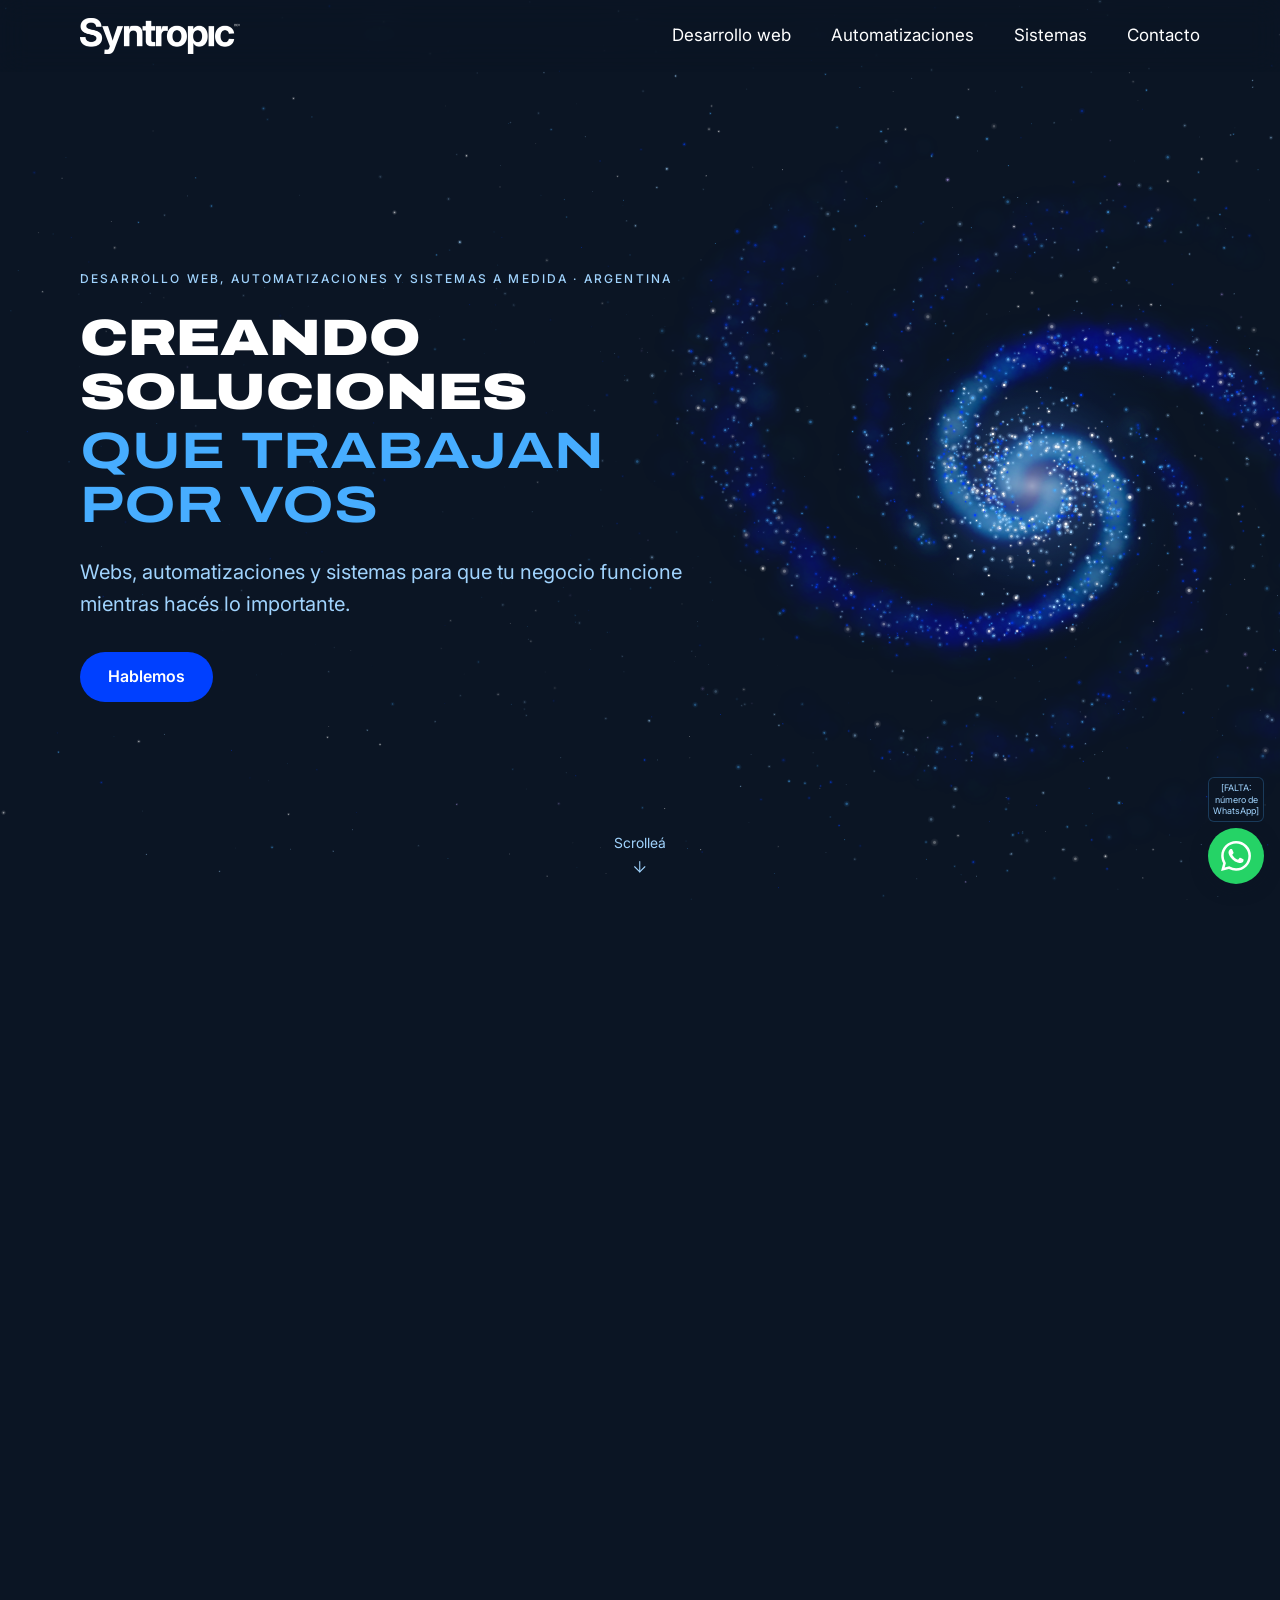
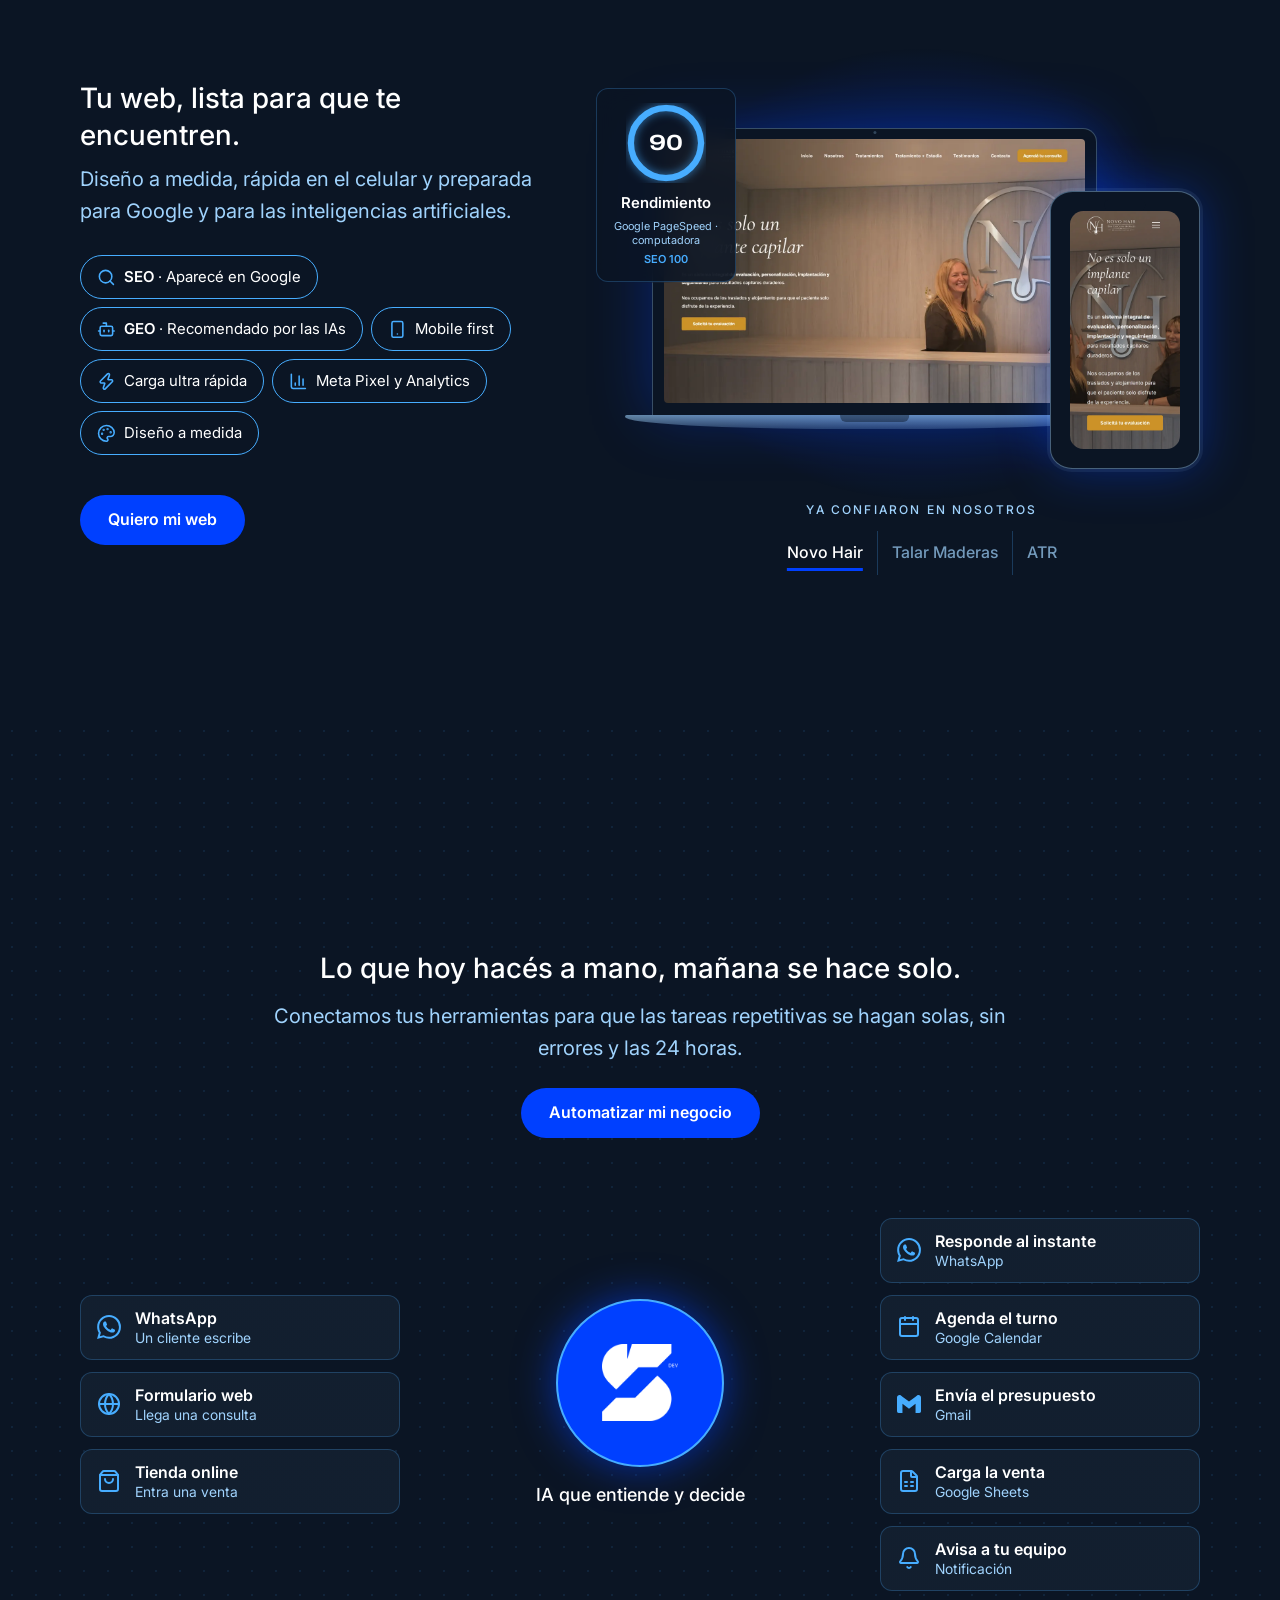
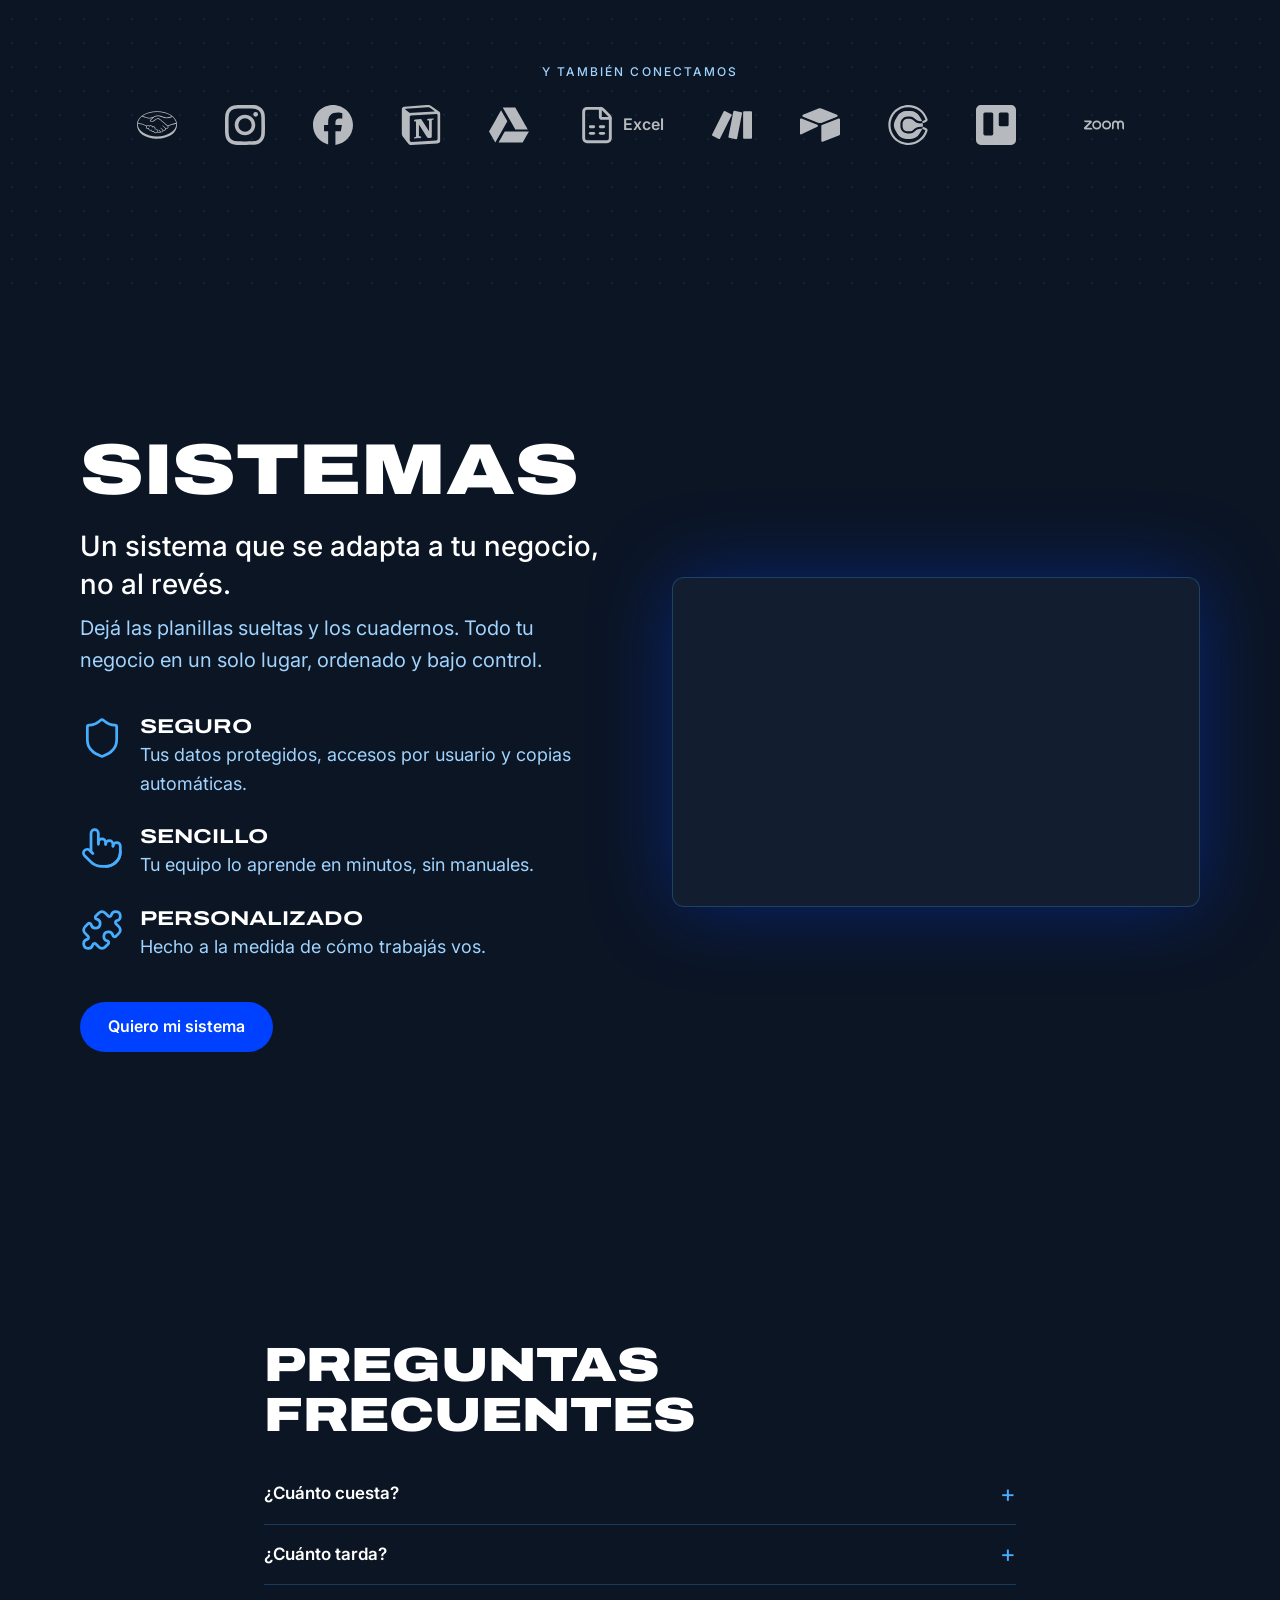
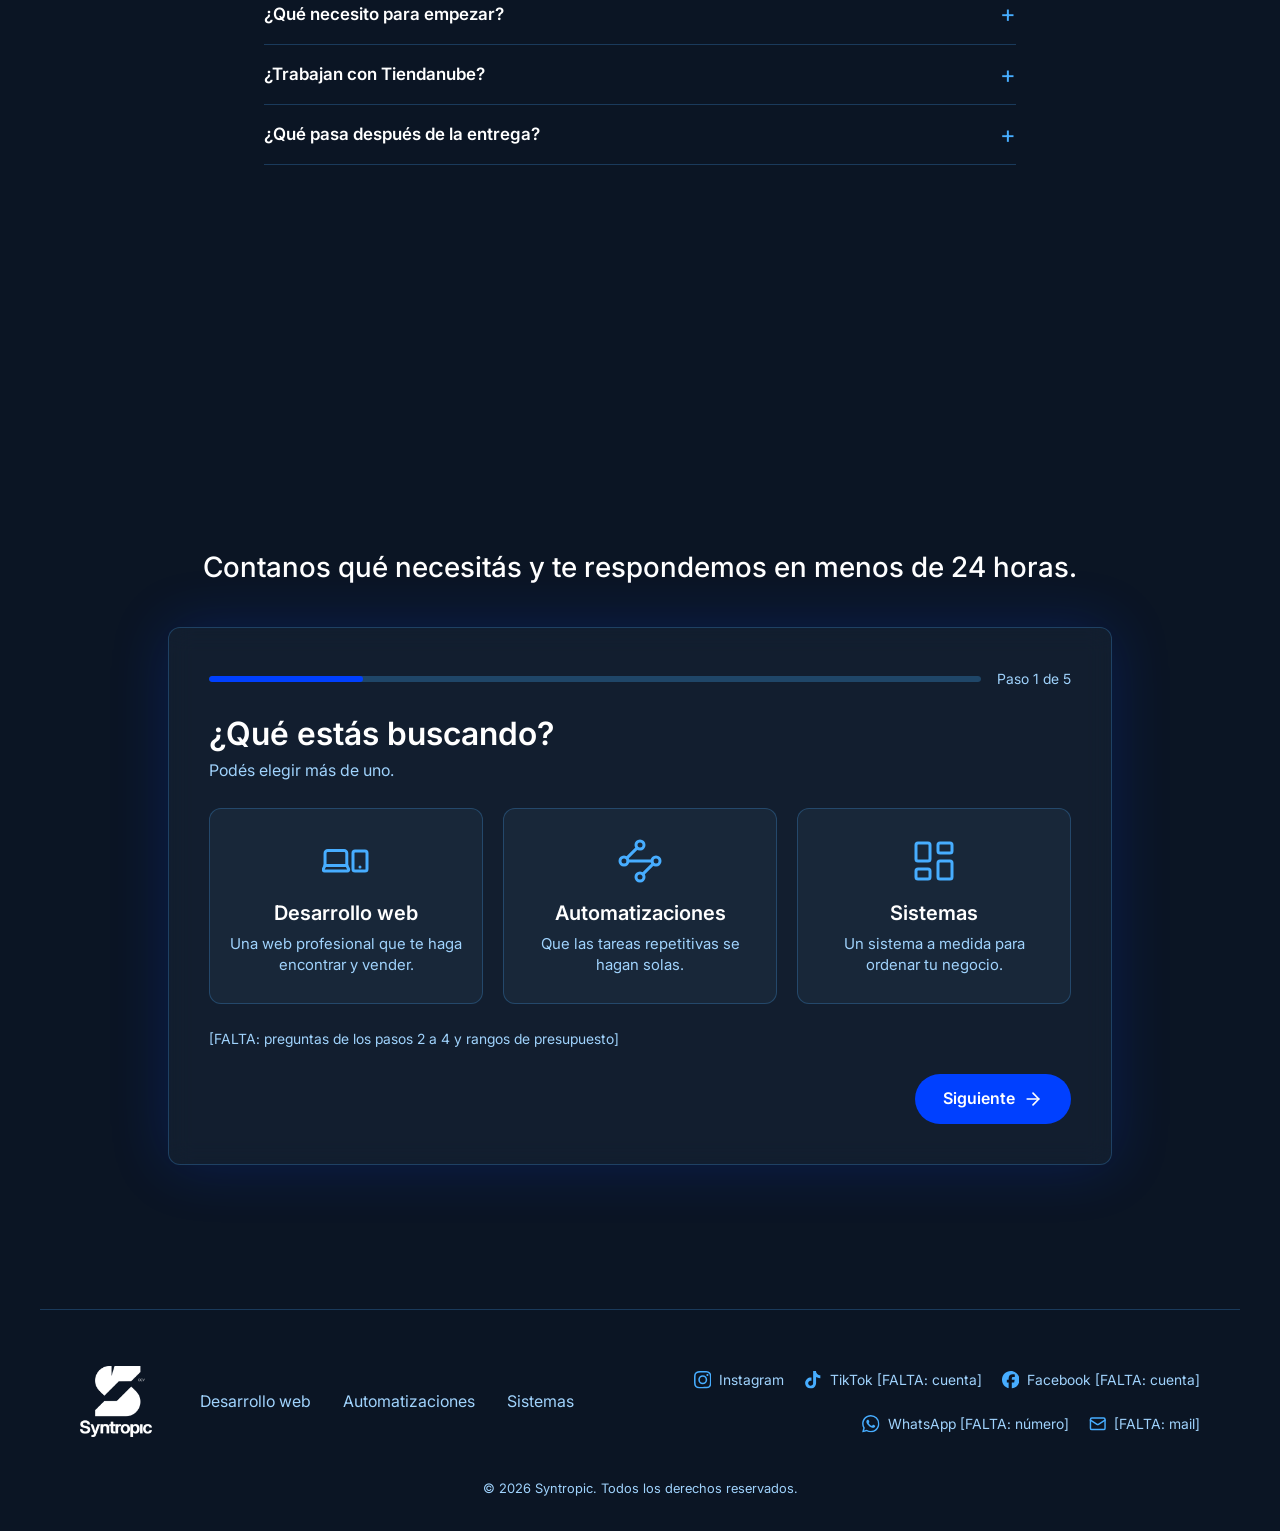
==== sitio/index.html @ 72979fce "Desarrollo web: título a todo el ancho desde 1280 px y capturas mobile más grandes Co-Authored-By: C" ====
<!doctype html>
<html lang="es-AR">
<head>
  <meta charset="utf-8">
  <meta name="viewport" content="width=device-width, initial-scale=1">
  <title>Syntropic</title>
  <link rel="preload" href="assets/fonts/archivo-expanded-black.woff2" as="font" type="font/woff2" crossorigin>
  <link rel="preload" href="assets/fonts/inter-regular.woff2" as="font" type="font/woff2" crossorigin>
  <link rel="stylesheet" href="assets/css/base.css">
  <link rel="stylesheet" href="assets/css/componentes.css">
  <link rel="stylesheet" href="assets/css/secciones.css">
  <!-- Marca que hay JavaScript: sin JS, el menú mobile queda siempre visible -->
  <script>document.documentElement.classList.add('js');</script>
</head>
<body>

  <!-- ===================== Menú ===================== -->
  <header class="menu">
    <div class="menu-contenedor contenedor">
      <a class="menu-logo" href="#inicio">
        <img src="assets/img/logo-tipo-blanco.webp" alt="Syntropic" width="640" height="143">
      </a>

      <button class="menu-hamburguesa" type="button" aria-expanded="false" aria-controls="menu-principal" aria-label="Abrir menú">
        <span class="menu-hamburguesa-linea"></span>
        <span class="menu-hamburguesa-linea"></span>
        <span class="menu-hamburguesa-linea"></span>
      </button>

      <nav id="menu-principal" class="menu-nav" aria-label="Principal">
        <ul class="menu-lista">
          <li><a href="#desarrollo-web">Desarrollo web</a></li>
          <li><a href="#automatizaciones">Automatizaciones</a></li>
          <li><a href="#sistemas">Sistemas</a></li>
          <li><a href="#contacto">Contacto</a></li>
        </ul>
      </nav>
    </div>
  </header>

  <main>

    <!-- ===================== Hero ===================== -->
    <section id="inicio" class="hero">
      <div class="hero-contenedor contenedor">
        <!-- Lugar de la galaxia: se dibuja en el canvas en la Fase 2 -->
        <div class="hero-visual" aria-hidden="true"></div>

        <div class="hero-texto">
          <p class="etiqueta">Desarrollo web, automatizaciones y sistemas a medida · Argentina</p>
          <h1>Creando soluciones <span class="titulo-linea-2">que trabajan por vos</span></h1>
          <p class="bajada">Webs, automatizaciones y sistemas para que tu negocio funcione mientras hacés lo importante.</p>
          <a class="boton boton-seccion" href="#contacto">Hablemos</a>
        </div>
      </div>

      <a class="hero-scroll" href="#desarrollo-web">
        Scrolleá
        <svg class="icono" aria-hidden="true"><use href="assets/img/iconos.svg#i-arrow-down"></use></svg>
      </a>
    </section>

    <!-- ===================== Desarrollo web ===================== -->
    <section id="desarrollo-web" class="seccion dw" aria-labelledby="titulo-desarrollo-web">
      <div class="dw-contenedor contenedor">
        <div class="dw-texto">
          <h2 id="titulo-desarrollo-web">Desarrollo web</h2>
          <p class="frase">Tu web, lista para que te encuentren.</p>
          <p class="bajada">Diseño a medida, rápida en el celular y preparada para Google y para las inteligencias artificiales.</p>

          <ul class="pildoras">
            <li class="pildora"><svg class="icono" aria-hidden="true"><use href="assets/img/iconos.svg#i-search"></use></svg><span><strong>SEO</strong> · Aparecé en Google</span></li>
            <li class="pildora"><svg class="icono" aria-hidden="true"><use href="assets/img/iconos.svg#i-bot"></use></svg><span><strong>GEO</strong> · Recomendado por las IAs</span></li>
            <li class="pildora"><svg class="icono" aria-hidden="true"><use href="assets/img/iconos.svg#i-smartphone"></use></svg><span>Mobile first</span></li>
            <li class="pildora"><svg class="icono" aria-hidden="true"><use href="assets/img/iconos.svg#i-zap"></use></svg><span>Carga ultra rápida</span></li>
            <li class="pildora"><svg class="icono" aria-hidden="true"><use href="assets/img/iconos.svg#i-chart-column"></use></svg><span>Meta Pixel y Analytics</span></li>
            <li class="pildora"><svg class="icono" aria-hidden="true"><use href="assets/img/iconos.svg#i-palette"></use></svg><span>Diseño a medida</span></li>
          </ul>
        </div>

        <div class="dw-visual">
          <div class="dw-pantallas">
            <!-- Notebook (desde tablet) y celular con la web del cliente elegido.
                 Solo la captura del cliente activo se carga al principio; las otras
                 tienen data-src y se cargan cuando la página queda libre (secciones.js).
                 La notebook es decorativa (repite lo del celular): aria-hidden. -->
            <div class="notebook" aria-hidden="true">
              <div class="notebook-tapa">
                <div class="pantalla">
                  <img class="pantalla-captura activa" data-cliente="novo-hair" src="assets/img/clientes/novo-hair-desktop.webp" alt="" width="1280" height="800" loading="lazy" decoding="async">
                  <img class="pantalla-captura" data-cliente="talar-maderas" data-src="assets/img/clientes/talar-maderas-desktop.webp" alt="" width="1280" height="800" loading="lazy" decoding="async">
                  <img class="pantalla-captura" data-cliente="atr" data-src="assets/img/clientes/atr-desktop.webp" alt="" width="1280" height="800" loading="lazy" decoding="async">
                </div>
              </div>
              <div class="notebook-base"></div>
            </div>

            <div class="celular">
              <div class="pantalla">
                <img class="pantalla-captura activa" data-cliente="novo-hair" src="assets/img/clientes/novo-hair-mobile.webp" alt="Web de Novo Hair en el celular" width="640" height="1384" loading="lazy" decoding="async">
                <img class="pantalla-captura" data-cliente="talar-maderas" data-src="assets/img/clientes/talar-maderas-mobile.webp" alt="Web de Talar Maderas en el celular" width="640" height="1384" loading="lazy" decoding="async" aria-hidden="true">
                <img class="pantalla-captura" data-cliente="atr" data-src="assets/img/clientes/atr-mobile.webp" alt="Web de ATR en el celular" width="640" height="1384" loading="lazy" decoding="async" aria-hidden="true">
              </div>
            </div>

            <!-- PageSpeed (computadora) del cliente que se está viendo. Los puntajes
                 van en data-rendimiento y data-seo de cada botón de cliente; acá
                 queda escrito el del primero (se ve igual sin JavaScript). -->
            <div class="dw-puntaje tarjeta-vidrio">
              <div class="dw-puntaje-circulo">
                <svg class="indicador" viewBox="0 0 64 64" aria-hidden="true" style="--puntaje: 100">
                  <circle class="indicador-fondo" cx="32" cy="32" r="28"></circle>
                  <circle class="indicador-arco" cx="32" cy="32" r="28" pathLength="100"></circle>
                </svg>
                <p class="dw-puntaje-numero">100</p>
              </div>
              <p class="dw-puntaje-titulo">Rendimiento</p>
              <p class="dw-puntaje-fuente">Google PageSpeed · computadora</p>
              <p class="dw-puntaje-seo">SEO <span class="dw-puntaje-seo-numero">100</span></p>
            </div>
          </div>

          <div class="clientes">
            <p class="etiqueta">Ya confiaron en nosotros</p>
            <ul class="clientes-lista">
              <!-- Puntajes reales medidos por Mauro (nov 2026). Talar Maderas sin SEO hasta que esté en su dominio real. -->
              <li><button class="cliente" type="button" data-cliente="novo-hair" data-rendimiento="100" data-seo="100" aria-pressed="true">Novo Hair</button></li>
              <li><button class="cliente" type="button" data-cliente="talar-maderas" data-rendimiento="99" data-seo="" aria-pressed="false">Talar Maderas</button></li>
              <li><button class="cliente" type="button" data-cliente="atr" data-rendimiento="100" data-seo="100" aria-pressed="false">ATR</button></li>
            </ul>
          </div>
        </div>

        <a class="boton boton-seccion dw-boton" href="#contacto" data-servicio="web">Quiero mi web</a>
      </div>
    </section>

    <!-- ===================== Automatizaciones ===================== -->
    <section id="automatizaciones" class="seccion auto" aria-labelledby="titulo-automatizaciones">
      <div class="contenedor">
        <div class="auto-texto">
          <h2 id="titulo-automatizaciones">Automatizaciones</h2>
          <p class="frase">Lo que hoy hacés a mano, mañana se hace solo.</p>
          <p class="bajada">Conectamos tus herramientas para que las tareas repetitivas se hagan solas, sin errores y las 24 horas.</p>
          <a class="boton boton-seccion" href="#contacto" data-servicio="automatizaciones">Automatizar mi negocio</a>
        </div>

        <!-- Lienzo de nodos. Cables y luces: Fase 3 -->
        <div class="lienzo">
          <ul class="nodos nodos-disparadores" aria-label="Lo que pasa en el negocio">
            <li class="nodo">
              <svg class="icono" aria-hidden="true"><use href="assets/img/iconos.svg#i-whatsapp"></use></svg>
              <span class="nodo-texto"><strong>WhatsApp</strong> <span>Un cliente escribe</span></span>
            </li>
            <li class="nodo">
              <svg class="icono" aria-hidden="true"><use href="assets/img/iconos.svg#i-globe"></use></svg>
              <span class="nodo-texto"><strong>Formulario web</strong> <span>Llega una consulta</span></span>
            </li>
            <li class="nodo">
              <svg class="icono" aria-hidden="true"><use href="assets/img/iconos.svg#i-shopping-bag"></use></svg>
              <span class="nodo-texto"><strong>Tienda online</strong> <span>Entra una venta</span></span>
            </li>
          </ul>

          <div class="nodo-central">
            <div class="nodo-central-circulo">
              <img src="assets/img/isologo-blanco.webp" alt="Syntropic" width="800" height="815">
            </div>
            <p>IA que entiende y decide</p>
          </div>

          <ul class="nodos nodos-acciones" aria-label="Lo que se hace solo">
            <li class="nodo">
              <svg class="icono" aria-hidden="true"><use href="assets/img/iconos.svg#i-whatsapp"></use></svg>
              <span class="nodo-texto"><strong>Responde al instante</strong> <span>WhatsApp</span></span>
            </li>
            <li class="nodo">
              <svg class="icono" aria-hidden="true"><use href="assets/img/iconos.svg#i-calendar"></use></svg>
              <span class="nodo-texto"><strong>Agenda el turno</strong> <span>Google Calendar</span></span>
            </li>
            <li class="nodo">
              <svg class="icono" aria-hidden="true"><use href="assets/img/iconos.svg#i-gmail"></use></svg>
              <span class="nodo-texto"><strong>Envía el presupuesto</strong> <span>Gmail</span></span>
            </li>
            <li class="nodo">
              <svg class="icono" aria-hidden="true"><use href="assets/img/iconos.svg#i-file-spreadsheet"></use></svg>
              <span class="nodo-texto"><strong>Carga la venta</strong> <span>Google Sheets</span></span>
            </li>
            <li class="nodo">
              <svg class="icono" aria-hidden="true"><use href="assets/img/iconos.svg#i-bell"></use></svg>
              <span class="nodo-texto"><strong>Avisa a tu equipo</strong> <span>Notificación</span></span>
            </li>
          </ul>
        </div>

        <div class="conectamos">
          <p class="etiqueta">Y también conectamos</p>
          <ul class="conectamos-lista">
            <li><svg class="icono" aria-hidden="true"><use href="assets/img/iconos.svg#i-mercadopago"></use></svg><span class="sr-only">Mercado Pago</span></li>
            <li><svg class="icono" aria-hidden="true"><use href="assets/img/iconos.svg#i-instagram"></use></svg><span class="sr-only">Instagram</span></li>
            <li><svg class="icono" aria-hidden="true"><use href="assets/img/iconos.svg#i-facebook"></use></svg><span class="sr-only">Facebook</span></li>
            <li><svg class="icono" aria-hidden="true"><use href="assets/img/iconos.svg#i-notion"></use></svg><span class="sr-only">Notion</span></li>
            <li><svg class="icono" aria-hidden="true"><use href="assets/img/iconos.svg#i-googledrive"></use></svg><span class="sr-only">Google Drive</span></li>
            <li class="conectamos-con-nombre"><svg class="icono" aria-hidden="true"><use href="assets/img/iconos.svg#i-file-spreadsheet"></use></svg><span>Excel</span></li>
            <li><svg class="icono" aria-hidden="true"><use href="assets/img/iconos.svg#i-make"></use></svg><span class="sr-only">Make</span></li>
            <li><svg class="icono" aria-hidden="true"><use href="assets/img/iconos.svg#i-airtable"></use></svg><span class="sr-only">Airtable</span></li>
            <li><svg class="icono" aria-hidden="true"><use href="assets/img/iconos.svg#i-calendly"></use></svg><span class="sr-only">Calendly</span></li>
            <li><svg class="icono" aria-hidden="true"><use href="assets/img/iconos.svg#i-trello"></use></svg><span class="sr-only">Trello</span></li>
            <li><svg class="icono icono-ancho" aria-hidden="true"><use href="assets/img/iconos.svg#i-zoom"></use></svg><span class="sr-only">Zoom</span></li>
          </ul>
        </div>
      </div>
    </section>

    <!-- ===================== Sistemas ===================== -->
    <section id="sistemas" class="seccion sis" aria-labelledby="titulo-sistemas">
      <div class="sis-contenedor contenedor">
        <div class="sis-texto">
          <h2 id="titulo-sistemas">Sistemas</h2>
          <p class="frase">Un sistema que se adapta a tu negocio, no al revés.</p>
          <p class="bajada">Dejá las planillas sueltas y los cuadernos. Todo tu negocio en un solo lugar, ordenado y bajo control.</p>
        </div>

        <!-- Notebook con el dashboard y la tarjeta "Stock actualizado": Fase 3. Por ahora, el espacio reservado. -->
        <div class="sis-visual">
          <div class="marco marco-notebook" aria-hidden="true"></div>
        </div>

        <ul class="sis-bloques">
          <li class="bloque">
            <svg class="icono" aria-hidden="true"><use href="assets/img/iconos.svg#i-shield"></use></svg>
            <div>
              <h3>Seguro</h3>
              <p>Tus datos protegidos, accesos por usuario y copias automáticas.</p>
            </div>
          </li>
          <li class="bloque">
            <svg class="icono" aria-hidden="true"><use href="assets/img/iconos.svg#i-pointer"></use></svg>
            <div>
              <h3>Sencillo</h3>
              <p>Tu equipo lo aprende en minutos, sin manuales.</p>
            </div>
          </li>
          <li class="bloque">
            <svg class="icono" aria-hidden="true"><use href="assets/img/iconos.svg#i-puzzle"></use></svg>
            <div>
              <h3>Personalizado</h3>
              <p>Hecho a la medida de cómo trabajás vos.</p>
            </div>
          </li>
        </ul>

        <a class="boton boton-seccion sis-boton" href="#contacto" data-servicio="sistemas">Quiero mi sistema</a>
      </div>
    </section>

    <!-- ===================== Preguntas frecuentes ===================== -->
    <section id="preguntas-frecuentes" class="seccion faq" aria-labelledby="titulo-preguntas-frecuentes">
      <div class="contenedor">
        <h2 id="titulo-preguntas-frecuentes">Preguntas frecuentes</h2>

        <div class="acordeon">
          <details class="acordeon-item">
            <summary>¿Cuánto cuesta?</summary>
            <p>[FALTA: respuesta de Mauro]</p>
          </details>
          <details class="acordeon-item">
            <summary>¿Cuánto tarda?</summary>
            <p>[FALTA: respuesta de Mauro]</p>
          </details>
          <details class="acordeon-item">
            <summary>¿Qué necesito para empezar?</summary>
            <p>[FALTA: respuesta de Mauro]</p>
          </details>
          <details class="acordeon-item">
            <summary>¿Trabajan con Tiendanube?</summary>
            <p>[FALTA: respuesta de Mauro]</p>
          </details>
          <details class="acordeon-item">
            <summary>¿Qué pasa después de la entrega?</summary>
            <p>[FALTA: respuesta de Mauro]</p>
          </details>
        </div>
      </div>
    </section>

    <!-- ===================== Hablemos (formulario) ===================== -->
    <section id="contacto" class="seccion contacto" aria-labelledby="titulo-contacto">
      <div class="contenedor">
        <h2 id="titulo-contacto">Hablemos</h2>
        <p class="frase">Contanos qué necesitás y te respondemos en menos de 24 horas.</p>

        <form class="formulario tarjeta-vidrio" action="#" novalidate>
          <div class="formulario-progreso">
            <progress class="formulario-barra" value="1" max="5" aria-labelledby="formulario-paso">Paso 1 de 5</progress>
            <p class="formulario-paso" id="formulario-paso">Paso 1 de 5</p>
          </div>

          <!-- Paso 1 -->
          <fieldset class="formulario-pregunta">
            <legend>¿Qué estás buscando?</legend>
            <p class="formulario-aclaracion">Podés elegir más de uno.</p>

            <div class="opciones">
              <label class="opcion">
                <input class="opcion-input" type="checkbox" name="servicio" value="web">
                <svg class="icono opcion-icono" aria-hidden="true"><use href="assets/img/iconos.svg#i-web-dispositivos"></use></svg>
                <span class="opcion-titulo">Desarrollo web</span>
                <span class="opcion-texto">Una web profesional que te haga encontrar y vender.</span>
                <svg class="icono opcion-check" aria-hidden="true"><use href="assets/img/iconos.svg#i-check"></use></svg>
              </label>
              <label class="opcion">
                <input class="opcion-input" type="checkbox" name="servicio" value="automatizaciones">
                <svg class="icono opcion-icono" aria-hidden="true"><use href="assets/img/iconos.svg#i-waypoints"></use></svg>
                <span class="opcion-titulo">Automatizaciones</span>
                <span class="opcion-texto">Que las tareas repetitivas se hagan solas.</span>
                <svg class="icono opcion-check" aria-hidden="true"><use href="assets/img/iconos.svg#i-check"></use></svg>
              </label>
              <label class="opcion">
                <input class="opcion-input" type="checkbox" name="servicio" value="sistemas">
                <svg class="icono opcion-icono" aria-hidden="true"><use href="assets/img/iconos.svg#i-layout-dashboard"></use></svg>
                <span class="opcion-titulo">Sistemas</span>
                <span class="opcion-texto">Un sistema a medida para ordenar tu negocio.</span>
                <svg class="icono opcion-check" aria-hidden="true"><use href="assets/img/iconos.svg#i-check"></use></svg>
              </label>
            </div>
          </fieldset>

          <!-- Pasos 2 a 5 y pantalla de gracias: Fase 4 -->
          <p class="formulario-falta">[FALTA: preguntas de los pasos 2 a 4 y rangos de presupuesto]</p>

          <div class="formulario-pie">
            <!-- Etiqueta "solución integral": aparece con 2 o más servicios (Fase 4) -->
            <p class="etiqueta-integral" aria-live="polite" hidden></p>

            <div class="formulario-botones">
              <!-- "Atrás" no aplica en el paso 1: se muestra desde el paso 2 (Fase 4) -->
              <button class="formulario-atras" type="button" hidden>Atrás</button>
              <button class="boton formulario-siguiente" type="button">
                Siguiente
                <svg class="icono" aria-hidden="true"><use href="assets/img/iconos.svg#i-arrow-right"></use></svg>
              </button>
            </div>
          </div>
        </form>
      </div>
    </section>

  </main>

  <!-- ===================== Footer ===================== -->
  <footer class="footer">
    <div class="footer-contenedor contenedor">
      <a class="footer-logo" href="#inicio">
        <img src="assets/img/logo-blanco.webp" alt="Syntropic" width="480" height="475">
      </a>

      <nav class="footer-nav" aria-label="Secciones">
        <ul>
          <li><a href="#desarrollo-web">Desarrollo web</a></li>
          <li><a href="#automatizaciones">Automatizaciones</a></li>
          <li><a href="#sistemas">Sistemas</a></li>
        </ul>
      </nav>

      <ul class="footer-contacto">
        <li><a href="https://www.instagram.com/syntropic__/" target="_blank" rel="noopener"><svg class="icono" aria-hidden="true"><use href="assets/img/iconos.svg#i-instagram"></use></svg> Instagram</a></li>
        <li><svg class="icono" aria-hidden="true"><use href="assets/img/iconos.svg#i-tiktok"></use></svg> TikTok [FALTA: cuenta]</li>
        <li><svg class="icono" aria-hidden="true"><use href="assets/img/iconos.svg#i-facebook"></use></svg> Facebook [FALTA: cuenta]</li>
        <li><svg class="icono" aria-hidden="true"><use href="assets/img/iconos.svg#i-whatsapp"></use></svg> WhatsApp [FALTA: número]</li>
        <li><svg class="icono" aria-hidden="true"><use href="assets/img/iconos.svg#i-mail"></use></svg> [FALTA: mail]</li>
      </ul>
    </div>

    <p class="footer-legal contenedor">© 2026 Syntropic. Todos los derechos reservados.</p>
  </footer>

  <!-- ===================== WhatsApp flotante ===================== -->
  <div class="whatsapp">
    <span class="whatsapp-falta">[FALTA: número de WhatsApp]</span>
    <a class="whatsapp-boton" aria-label="Escribinos por WhatsApp">
      <svg class="icono" aria-hidden="true"><use href="assets/img/iconos.svg#i-whatsapp"></use></svg>
    </a>
  </div>

  <script src="assets/js/vendor/gsap.min.js" defer></script>
  <script src="assets/js/vendor/ScrollTrigger.min.js" defer></script>
  <script src="assets/js/interfaz.js" defer></script>
  <script src="assets/js/secciones.js" defer></script>
  <script src="assets/js/particulas.js" defer></script>
</body>
</html>
---- sitio/assets/css/base.css ----
/* ==========================================================================
   Syntropic: estilos base
   Paleta y tipografías: docs/brief.md, sección Marca.
   ========================================================================== */

/* --- Tipografías (autoalojadas, solo los pesos que se usan) --- */
@font-face {
  font-family: "Archivo Expanded";
  src: url("../fonts/archivo-expanded-black.woff2") format("woff2");
  font-weight: 900;
  font-style: normal;
  font-display: swap;
}
@font-face {
  font-family: "Archivo Expanded";
  src: url("../fonts/archivo-expanded-bold.woff2") format("woff2");
  font-weight: 700;
  font-style: normal;
  font-display: swap;
}
@font-face {
  font-family: "Inter";
  src: url("../fonts/inter-regular.woff2") format("woff2");
  font-weight: 400;
  font-style: normal;
  font-display: swap;
}
@font-face {
  font-family: "Inter";
  src: url("../fonts/inter-medium.woff2") format("woff2");
  font-weight: 500;
  font-style: normal;
  font-display: swap;
}
@font-face {
  font-family: "Inter";
  src: url("../fonts/inter-semibold.woff2") format("woff2");
  font-weight: 600;
  font-style: normal;
  font-display: swap;
}

/* --- Variables --- */
:root {
  /* Paleta oficial */
  --navy: #0B1524;
  --azul: #0040FF;
  --celeste: #47ADFF;
  --celeste-claro: #A0D3FD;
  --blanco: #FFFFFF;
  --whatsapp: #25D366;

  /* Derivados por transparencia (sin colores nuevos) */
  --vidrio-fondo: rgba(160, 211, 253, 0.05);   /* celeste claro al 5% sobre navy */
  --vidrio-borde: rgba(71, 173, 255, 0.25);    /* celeste al 25% */
  --glow-azul: 0 0 24px rgba(0, 64, 255, 0.45);

  /* Tipografía */
  --fuente-titulos: "Archivo Expanded", system-ui, sans-serif;
  --fuente-textos: "Inter", system-ui, sans-serif;

  /* Medidas */
  --radio: 12px;
  --radio-pildora: 999px;
  --margen-lateral: 20px;
  --ancho-max: 1200px;
}

@media (min-width: 768px) {
  :root { --margen-lateral: 40px; }
}

/* --- Reset --- */
*,
*::before,
*::after { box-sizing: border-box; }

* { margin: 0; padding: 0; }

html {
  -webkit-text-size-adjust: 100%;
  text-size-adjust: 100%;
  scroll-behavior: smooth;
}

img,
svg,
canvas,
picture { display: block; max-width: 100%; }

input,
button,
textarea,
select { font: inherit; color: inherit; }

button { cursor: pointer; background: none; border: 0; }

a { color: inherit; text-decoration: none; }

ul,
ol { list-style: none; }

/* --- Base --- */
body {
  min-height: 100vh;
  background-color: var(--navy);
  color: var(--blanco);
  font-family: var(--fuente-textos);
  font-weight: 400;
  font-size: 1rem;
  line-height: 1.6;
  -webkit-font-smoothing: antialiased;
  -moz-osx-font-smoothing: grayscale;
}

h1,
h2,
h3 {
  font-family: var(--fuente-titulos);
  font-weight: 900;
  line-height: 1.05;
  text-transform: uppercase;
  text-wrap: balance;
}

/* Título de dos líneas del brandbook: primera Black, segunda más liviana */
.titulo-linea-2 {
  display: block;
  font-weight: 700;
  color: var(--celeste);
}

.texto-secundario { color: var(--celeste-claro); }

.contenedor {
  width: 100%;
  max-width: var(--ancho-max);
  margin-inline: auto;
  padding-inline: var(--margen-lateral);
}

/* Foco visible para teclado */
:focus-visible {
  outline: 2px solid var(--celeste);
  outline-offset: 3px;
}

/* Solo para lectores de pantalla */
.sr-only {
  position: absolute;
  width: 1px;
  height: 1px;
  overflow: hidden;
  clip: rect(0 0 0 0);
  white-space: nowrap;
}

/* --- Botón --- */
.boton {
  display: inline-flex;
  align-items: center;
  justify-content: center;
  gap: 0.5em;
  min-height: 48px;
  padding: 0.75rem 1.75rem;
  background-color: var(--azul);
  color: var(--blanco);
  font-family: var(--fuente-textos);
  font-weight: 600;
  font-size: 1rem;
  border-radius: var(--radio-pildora);
  transition: box-shadow 0.25s ease, transform 0.25s ease;
}

.boton:hover { box-shadow: var(--glow-azul); }
.boton:active { transform: translateY(1px); }

/* --- Tarjeta de vidrio oscuro --- */
.tarjeta-vidrio {
  background-color: var(--vidrio-fondo);
  border: 1px solid var(--vidrio-borde);
  border-radius: var(--radio);
  -webkit-backdrop-filter: blur(12px);
  backdrop-filter: blur(12px);
  padding: 1.5rem;
}

/* --- Movimiento reducido --- */
@media (prefers-reduced-motion: reduce) {
  html { scroll-behavior: auto; }
  *,
  *::before,
  *::after {
    animation-duration: 0.01ms !important;
    animation-iteration-count: 1 !important;
    transition-duration: 0.01ms !important;
  }
}
---- sitio/assets/css/componentes.css ----
/* ==========================================================================
   Syntropic: componentes reutilizables
   Piezas que se repiten en la landing y que se van a reusar en las páginas
   de servicio de la v2. Registro en docs/componentes.md.
   ========================================================================== */

:root {
  /* Botón flotante de WhatsApp: los botones de sección le dejan este lugar */
  --whatsapp-tamano: 56px;
  --whatsapp-margen: 16px;
  --altura-menu: 56px; /* menú fijo: 56 px en mobile y tablet, 72 px en desktop */
}

/* --- Ícono (sprite: assets/img/iconos.svg) --- */
.icono {
  width: 1.25em;
  height: 1.25em;
  flex-shrink: 0;
  color: var(--celeste);
  stroke-width: 2; /* grosor de los íconos de línea; se ajusta por componente */
}

/* --- Textos que se repiten en todas las secciones --- */
.etiqueta {
  font-size: 0.75rem;
  font-weight: 500;
  line-height: 1.5;
  letter-spacing: 0.18em;
  text-transform: uppercase;
  color: var(--celeste-claro);
}

.frase {
  font-size: 1.25rem;
  font-weight: 500;
  line-height: 1.35;
  color: var(--blanco);
}

.bajada {
  font-size: 1rem;
  color: var(--celeste-claro);
}

@media (min-width: 1024px) {
  .frase { font-size: 1.75rem; }
  .bajada { font-size: 1.25rem; }
}

/* --- Botón de sección --- */
/* En mobile ocupa todo el ancho menos el lugar del botón de WhatsApp,
   para que nunca se superpongan. */
.boton-seccion {
  width: calc(100% - (var(--whatsapp-tamano) + var(--whatsapp-margen) + 8px - var(--margen-lateral)));
}

@media (min-width: 768px) {
  .boton-seccion { width: auto; }
}

/* --- Píldora (etiqueta con ícono) --- */
.pildora {
  display: flex;
  align-items: center;
  gap: 0.5rem;
  min-height: 44px;
  padding: 0.5rem 0.875rem;
  border: 1px solid var(--celeste);
  border-radius: var(--radio-pildora);
  font-size: 0.8125rem;
  line-height: 1.3;
  color: var(--blanco);
}

.pildora strong { font-weight: 600; }

@media (min-width: 1024px) {
  .pildora { font-size: 0.9375rem; padding-inline: 1rem; }
}

/* --- Marco reservado (lugar de la notebook de Sistemas hasta el paso 3 de la Fase 3) --- */
.marco {
  border: 1px solid var(--vidrio-borde);
  background-color: var(--vidrio-fondo);
  box-shadow: 0 0 80px rgba(0, 64, 255, 0.35);
}

.marco-notebook {
  aspect-ratio: 16 / 10;
  border-radius: var(--radio);
}

.marco-celular {
  aspect-ratio: 9 / 19;
  border-radius: 28px;
}

/* --- Dispositivos: notebook y celular hechos en CSS ---
   Los colores salen de la paleta con transparencia: el "aluminio" es celeste
   claro sobre navy. Las medidas van en % para que escalen con el ancho. */
.pantalla {
  position: relative;
  overflow: hidden;
  background-color: var(--navy);
}

/* Capturas apiladas: solo la .activa se ve (fundido al cambiar) */
.pantalla-captura {
  position: absolute;
  inset: 0;
  width: 100%;
  height: 100%;
  object-fit: cover;
  object-position: top center;
  opacity: 0;
  transition: opacity 0.6s ease;
}

.pantalla-captura.activa { opacity: 1; }

.notebook { position: relative; }

.notebook-tapa {
  position: relative;
  padding: 2.4% 2.4% 2.8%;
  background-color: var(--navy);
  border: 1px solid rgba(160, 211, 253, 0.3);
  border-bottom: 0;
  border-radius: 14px 14px 0 0;
  box-shadow: 0 0 60px rgba(0, 64, 255, 0.35);
}

/* Cámara */
.notebook-tapa::before {
  content: "";
  position: absolute;
  top: 0.9%;
  left: 50%;
  width: 0.7%;
  aspect-ratio: 1;
  border-radius: 50%;
  background-color: rgba(160, 211, 253, 0.25);
  transform: translateX(-50%);
}

.notebook-tapa .pantalla {
  aspect-ratio: 16 / 10;
  border-radius: 4px;
}

/* Base: más ancha que la tapa, con la muesca para abrirla */
.notebook-base {
  position: relative;
  width: 112%;
  margin-left: -6%;
  aspect-ratio: 100 / 2.8;
  background: linear-gradient(to bottom, rgba(160, 211, 253, 0.6), rgba(160, 211, 253, 0.2));
  border-radius: 2px 2px 50% 50% / 2px 2px 100% 100%;
}

.notebook-base::before {
  content: "";
  position: absolute;
  top: 0;
  left: 50%;
  width: 14%;
  height: 45%;
  background-color: rgba(11, 21, 36, 0.45);
  border-radius: 0 0 6px 6px;
  transform: translateX(-50%);
}

.celular {
  position: relative;
  padding: 3.4%;
  background-color: var(--navy);
  border: 1px solid rgba(160, 211, 253, 0.4);
  border-radius: 15% / 7%;
  box-shadow: 0 0 0 3px rgba(160, 211, 253, 0.08), 0 0 50px rgba(0, 64, 255, 0.4);
}

.celular .pantalla {
  aspect-ratio: 600 / 1298;
  border-radius: 12% / 5.6%;
}

/* Isla de la cámara */
.celular::after {
  content: "";
  position: absolute;
  top: 2.6%;
  left: 50%;
  width: 28%;
  aspect-ratio: 3.4;
  border-radius: 999px;
  background-color: var(--navy);
  transform: translateX(-50%);
}

/* --- Indicador circular (puntaje) ---
   El arco llega hasta --puntaje (0 a 100). Con JavaScript arranca vacío y se
   llena al recibir la clase .lleno; sin JavaScript se ve lleno de entrada. */
.indicador {
  display: block;
  width: 3.5rem;
  height: 3.5rem;
  margin: 0 auto 0.5rem;
  transform: rotate(-90deg);
}

.indicador circle {
  fill: none;
  stroke-width: 5;
}

.indicador-fondo { stroke: rgba(71, 173, 255, 0.2); }

.indicador-arco {
  stroke: var(--celeste);
  stroke-linecap: round;
  stroke-dasharray: var(--puntaje, 0) 100;
  filter: drop-shadow(0 0 4px rgba(71, 173, 255, 0.7));
  transition: stroke-dasharray 1.4s ease-out, opacity 0.3s ease;
}

.js .indicador:not(.lleno) .indicador-arco {
  stroke-dasharray: 0 100;
  opacity: 0;
}

/* --- Nodo del lienzo de automatizaciones --- */
.nodo {
  display: flex;
  align-items: center;
  gap: 0.875rem;
  padding: 0.75rem 1rem;
  background-color: var(--navy);
  background-image: linear-gradient(var(--vidrio-fondo), var(--vidrio-fondo));
  border: 1px solid var(--vidrio-borde);
  border-radius: var(--radio);
}

.nodo .icono { width: 1.5rem; height: 1.5rem; }

.nodo-texto {
  display: flex;
  flex-direction: column;
  line-height: 1.3;
}

.nodo-texto strong {
  font-weight: 600;
  color: var(--blanco);
}

.nodo-texto span {
  font-size: 0.875rem;
  color: var(--celeste-claro);
}

/* --- Bloque con ícono, título y una línea --- */
.bloque {
  display: flex;
  align-items: flex-start;
  gap: 1rem;
}

.bloque .icono {
  width: 2.25rem;
  height: 2.25rem;
  stroke-width: 1.5;
}

.bloque h3 {
  font-size: 1rem;
  font-weight: 700;
  margin-bottom: 0.25rem;
}

.bloque p { color: var(--celeste-claro); }

@media (min-width: 1024px) {
  .bloque .icono { width: 2.75rem; height: 2.75rem; }
  .bloque h3 { font-size: 1.25rem; }
  .bloque p { font-size: 1.125rem; }
}

/* --- Acordeón (desplegable nativo) --- */
.acordeon-item {
  border-bottom: 1px solid var(--vidrio-borde);
}

.acordeon-item summary {
  display: flex;
  align-items: center;
  justify-content: space-between;
  gap: 1rem;
  min-height: 56px;
  padding-block: 1rem;
  font-size: 1.0625rem;
  font-weight: 600;
  cursor: pointer;
  list-style: none;
}

.acordeon-item summary::-webkit-details-marker { display: none; }

/* Signo + que gira a × al abrir */
.acordeon-item summary::after {
  content: "+";
  flex-shrink: 0;
  font-size: 1.5rem;
  font-weight: 400;
  line-height: 1;
  color: var(--celeste);
  transition: transform 0.25s ease;
}

.acordeon-item[open] summary::after { transform: rotate(45deg); }

.acordeon-item p {
  padding-bottom: 1.25rem;
  color: var(--celeste-claro);
}

/* --- Opción seleccionable (tarjeta del formulario) --- */
.opcion {
  position: relative;
  display: grid;
  grid-template-columns: auto 1fr;
  grid-template-areas:
    "icono titulo"
    "icono texto";
  align-items: center;
  column-gap: 1rem;
  min-height: 88px;
  padding: 1rem 2.75rem 1rem 1rem;
  border: 1px solid var(--vidrio-borde);
  border-radius: var(--radio);
  background-color: var(--vidrio-fondo);
  cursor: pointer;
  transition: border-color 0.2s ease, box-shadow 0.2s ease;
}

/* El checkbox real queda accesible pero invisible: la tarjeta es el control */
.opcion-input {
  position: absolute;
  opacity: 0;
  width: 1px;
  height: 1px;
}

.opcion-icono {
  grid-area: icono;
  width: 2.5rem;
  height: 2.5rem;
  stroke-width: 1.5;
}

.opcion-titulo {
  grid-area: titulo;
  align-self: end;
  font-weight: 600;
  font-size: 1.0625rem;
}

.opcion-texto {
  grid-area: texto;
  align-self: start;
  font-size: 0.875rem;
  line-height: 1.4;
  color: var(--celeste-claro);
}

.opcion-check {
  position: absolute;
  top: 0.75rem;
  right: 0.75rem;
  width: 1.5rem;
  height: 1.5rem;
  padding: 0.25rem;
  border-radius: 50%;
  background-color: var(--azul);
  color: var(--blanco);
  stroke-width: 3;
  opacity: 0;
  transition: opacity 0.2s ease;
}

.opcion:hover { border-color: var(--celeste); }

.opcion:has(.opcion-input:checked) {
  border: 2px solid var(--azul);
  padding: calc(1rem - 1px) calc(2.75rem - 1px) calc(1rem - 1px) calc(1rem - 1px);
  box-shadow: var(--glow-azul);
}

.opcion:has(.opcion-input:checked) .opcion-check { opacity: 1; }

.opcion:has(.opcion-input:focus-visible) {
  outline: 2px solid var(--celeste);
  outline-offset: 3px;
}

@media (min-width: 768px) {
  .opcion {
    grid-template-columns: 1fr;
    grid-template-areas:
      "icono"
      "titulo"
      "texto";
    justify-items: center;
    row-gap: 0.25rem;
    padding: 1.75rem 1.25rem;
    text-align: center;
  }

  .opcion:has(.opcion-input:checked) {
    padding: calc(1.75rem - 1px) calc(1.25rem - 1px);
  }

  .opcion-icono { width: 3rem; height: 3rem; margin-bottom: 0.5rem; }
  .opcion-titulo { font-size: 1.25rem; }
  .opcion-texto { font-size: 0.9375rem; }
}

/* --- Botón flotante de WhatsApp --- */
.whatsapp {
  position: fixed;
  right: var(--whatsapp-margen);
  bottom: var(--whatsapp-margen);
  z-index: 40;
  display: flex;
  flex-direction: column;
  align-items: center;
  gap: 0.375rem;
  transition: opacity 0.25s ease, visibility 0.25s ease;
}

.whatsapp.oculto {
  opacity: 0;
  visibility: hidden;
}

.whatsapp-boton {
  display: grid;
  place-items: center;
  width: var(--whatsapp-tamano);
  height: var(--whatsapp-tamano);
  border-radius: 50%;
  background-color: var(--whatsapp);
  box-shadow: 0 4px 16px rgba(11, 21, 36, 0.5);
}

.whatsapp-boton .icono {
  width: 30px;
  height: 30px;
  color: var(--blanco);
}

/* Marcador temporal: del mismo ancho que el botón, para no tapar nada */
.whatsapp-falta {
  width: var(--whatsapp-tamano);
  padding: 0.25rem 0.125rem;
  border-radius: 6px;
  background-color: var(--navy);
  border: 1px solid var(--vidrio-borde);
  font-size: 0.5625rem;
  text-align: center;
  overflow-wrap: anywhere;
  line-height: 1.3;
  color: var(--celeste-claro);
}

/* ==========================================================================
   Canvas de partículas (lo crea particulas.js; sin JavaScript no existe)
   ========================================================================== */
/* Fijo, de pantalla completa y detrás del contenido. No recibe toques:
   los botones, links y el formulario siguen funcionando igual. */
.particulas {
  position: fixed;
  inset: 0;
  width: 100%;
  height: 100%;
  z-index: 0;
  pointer-events: none;
}

/* El contenido va por encima del canvas */
main,
.footer {
  position: relative;
  z-index: 1;
}

/* Movimiento reducido: S estática de puntos dentro del hero, sin canvas fijo */
.hero-visual { position: relative; }

.particulas-estaticas {
  position: absolute;
  inset: 0;
  width: 100%;
  height: 100%;
  pointer-events: none;
}
---- sitio/assets/css/secciones.css ----
/* ==========================================================================
   Syntropic: secciones de la landing
   Mobile first (390 px). Cortes: 768 px (tablet) y 1024 px (desktop).
   ========================================================================== */

/* --- Común a todas las secciones --- */
.seccion {
  --seccion-espacio: 96px;
  padding-block: var(--seccion-espacio);
  /* Al llegar desde un link, el título frena siempre a la misma distancia
     debajo del menú fijo, sea cual sea el alto del menú (56 o 72 px). */
  scroll-margin-top: calc(var(--altura-menu) + 40px - var(--seccion-espacio));
}

/* Títulos de la cadena de bytes. Tamaño final: en 390 px "DESARROLLO" ocupa
   casi todo el ancho y "WEB" baja a la segunda línea (como el mockup mobile);
   tope de 72 px desde tablet. El tamaño importa para las partículas: cuanto
   más grande el h2, más nítida la forma muestreada con 0 y 1. */
.seccion h2 {
  font-size: clamp(1.75rem, 9.4vw, 4.5rem);
  margin-bottom: 1.25rem;
}

@media (min-width: 1024px) {
  .seccion { --seccion-espacio: 144px; }
}

/* ==========================================================================
   Menú
   ========================================================================== */
/* Fijo arriba y siempre visible. Vidrio esmerilado: desenfoca y oscurece apenas
   lo que pasa por debajo. El efecto va en un pseudo-elemento porque un
   backdrop-filter en el propio header encerraría el menú mobile de pantalla
   completa (position: fixed) dentro de los 56 px del header. */
.menu {
  position: fixed;
  inset: 0 0 auto 0;
  z-index: 50;
}

.menu::before {
  content: "";
  position: absolute;
  inset: 0;
  background-color: rgba(11, 21, 36, 0.35); /* navy muy transparente */
  -webkit-backdrop-filter: blur(14px);
  backdrop-filter: blur(14px);
  pointer-events: none;
}

/* Navegadores sin backdrop-filter: el tinte se hace más denso para que se lea */
@supports not ((backdrop-filter: blur(1px)) or (-webkit-backdrop-filter: blur(1px))) {
  .menu::before { background-color: rgba(11, 21, 36, 0.85); }
}

.menu-contenedor { position: relative; }

.menu-contenedor {
  display: flex;
  align-items: center;
  justify-content: space-between;
  height: var(--altura-menu);
}

.menu-logo {
  position: relative;
  z-index: 2;
  display: flex;
  align-items: center;
  min-height: 44px;
}

.menu-logo img { width: 128px; height: auto; }

.menu-lista a {
  display: inline-flex;
  align-items: center;
  min-height: 44px;
  transition: color 0.2s ease;
}

.menu-lista a:hover { color: var(--celeste); }

/* Hamburguesa (mobile y tablet) */
.menu-hamburguesa {
  position: relative;
  z-index: 2;
  display: none;
  flex-direction: column;
  justify-content: center;
  gap: 6px;
  width: 44px;
  height: 44px;
  padding: 10px;
}

.menu-hamburguesa-linea {
  display: block;
  height: 2px;
  background-color: var(--blanco);
  border-radius: 2px;
  transition: transform 0.25s ease, opacity 0.25s ease;
}

.js .menu-hamburguesa { display: flex; }

/* Sin JavaScript, la lista queda visible debajo del logo */
.menu-lista {
  display: flex;
  flex-wrap: wrap;
  gap: 0 1.25rem;
}

/* Con JavaScript: pantalla completa navy con los links grandes */
.js .menu-nav {
  position: fixed;
  inset: 0;
  z-index: 1;
  display: flex;
  align-items: center;
  padding-inline: var(--margen-lateral);
  background-color: var(--navy);
  opacity: 0;
  visibility: hidden;
  transition: opacity 0.25s ease, visibility 0.25s ease;
}

.js .menu-lista {
  flex-direction: column;
  gap: 0.75rem;
}

.js .menu-lista a {
  font-family: var(--fuente-titulos);
  font-weight: 700;
  font-size: 1.5rem;
  text-transform: uppercase;
}

.menu.abierto .menu-nav {
  opacity: 1;
  visibility: visible;
}

.menu.abierto .menu-hamburguesa-linea:nth-child(1) { transform: translateY(8px) rotate(45deg); }
.menu.abierto .menu-hamburguesa-linea:nth-child(2) { opacity: 0; }
.menu.abierto .menu-hamburguesa-linea:nth-child(3) { transform: translateY(-8px) rotate(-45deg); }

/* Con el menú abierto, la página de atrás no scrollea */
body.menu-abierto { overflow: hidden; }

@media (min-width: 1024px) {
  :root { --altura-menu: 72px; }

  .menu-logo img { width: 160px; }

  .js .menu-hamburguesa { display: none; }

  .js .menu-nav {
    position: static;
    display: block;
    padding: 0;
    background: none;
    opacity: 1;
    visibility: visible;
  }

  .js .menu-lista {
    flex-direction: row;
    gap: 2.5rem;
  }

  .js .menu-lista a {
    font-family: var(--fuente-textos);
    font-weight: 400;
    font-size: 1.0625rem;
    text-transform: none;
  }
}

/* ==========================================================================
   Hero
   ========================================================================== */
.hero {
  position: relative;
  display: flex;
  flex-direction: column;
  min-height: 100vh;
  min-height: 100svh;
  padding-top: var(--altura-menu);
}

.hero-contenedor {
  flex: 1;
  display: flex;
  flex-direction: column;
}

/* Mobile: la galaxia ocupa la mitad de arriba */
.hero-visual {
  flex: 1;
  min-height: 35svh;
}

.hero-texto {
  display: flex;
  flex-direction: column;
  align-items: flex-start;
  gap: 1rem;
  padding-bottom: 40px;
}

.hero h1 {
  font-size: clamp(1.75rem, 8.4vw, 5rem);
}

.hero .titulo-linea-2 { margin-top: 0.1em; }

.hero .boton { margin-top: 0.5rem; }

/* "Scrolleá": solo desde tablet (en mobile no entra, como en el mockup) */
.hero-scroll {
  display: none;
}

@media (min-width: 768px) {
  .hero-scroll {
    position: absolute;
    left: 50%;
    bottom: 24px;
    transform: translateX(-50%);
    display: flex;
    flex-direction: column;
    align-items: center;
    gap: 0.25rem;
    min-height: 44px;
    font-size: 0.875rem;
    color: var(--celeste-claro);
  }

  .hero-scroll .icono { color: var(--celeste-claro); stroke-width: 1.5; }

  .hero-texto { padding-bottom: 96px; }
}

@media (min-width: 1024px) {
  .hero-contenedor {
    flex-direction: row-reverse;
    align-items: center;
  }

  /* La galaxia es un canvas de fondo: el texto puede ocupar más ancho */
  .hero-visual {
    flex: 0 0 30%;
    align-self: stretch;
  }

  .hero-texto {
    flex: 1;
    gap: 1.5rem;
    padding-bottom: 0;
  }

  .hero h1 { font-size: clamp(2.5rem, 4vw, 3.75rem); }

  .hero .bajada { max-width: 32em; }
}

/* ==========================================================================
   Desarrollo web
   ========================================================================== */
.dw-contenedor {
  display: grid;
  gap: 2.5rem;
}

.dw-texto .frase { margin-bottom: 0.5rem; }

.pildoras {
  display: grid;
  grid-template-columns: 1fr 1fr;
  gap: 0.5rem;
  margin-top: 1.75rem;
}

.dw-visual {
  display: grid;
  gap: 2rem;
  min-width: 0;
}

.dw-pantallas {
  position: relative;
  display: flex;
  justify-content: center;
}

/* Mobile: solo el celular (sin notebook), con la tarjeta del puntaje encima */
.dw-pantallas {
  isolation: isolate; /* el brillo de atrás queda debajo de las pantallas */
}

/* Brillo azul detrás de las pantallas (se recorta a los costados para no generar scroll horizontal) */
.dw-pantallas::before {
  content: "";
  position: absolute;
  inset: -8% 0;
  z-index: -1;
  background: radial-gradient(closest-side, rgba(0, 64, 255, 0.5), rgba(0, 64, 255, 0.18) 60%, rgba(0, 64, 255, 0));
  pointer-events: none;
}

.dw-pantallas .notebook { display: none; }

/* Corrido a la derecha para que la tarjeta del puntaje tape lo menos posible */
.dw-pantallas .celular { width: 62%; margin-left: 30%; }

/* Tarjeta del puntaje: muestra el PageSpeed del cliente que se está viendo */
.dw-puntaje {
  position: absolute;
  z-index: 2;
  top: 10%;
  left: 0;
  width: 8.75rem;
  padding: 0.875rem 0.75rem;
  text-align: center;
  background-color: rgba(11, 21, 36, 0.85);
}

.dw-puntaje-circulo {
  position: relative;
  width: 5rem;
  margin: 0 auto 0.5rem;
}

.dw-puntaje-circulo .indicador {
  width: 100%;
  height: auto;
  margin: 0;
}

.dw-puntaje-numero {
  position: absolute;
  inset: 0;
  display: grid;
  place-items: center;
  font-family: var(--fuente-titulos);
  font-weight: 700;
  font-size: 1.375rem;
  line-height: 1;
  color: var(--blanco);
}

.dw-puntaje-titulo {
  font-weight: 600;
  font-size: 0.9375rem;
  color: var(--blanco);
}

.dw-puntaje-fuente,
.dw-puntaje-seo {
  margin-top: 0.25rem;
  font-size: 0.6875rem;
  line-height: 1.35;
  color: var(--celeste-claro);
}

.dw-puntaje-seo { font-weight: 600; color: var(--celeste); }

/* Entrada: las pantallas suben con un fundido y la tarjeta llega después */
.js .dw-pantallas .notebook,
.js .dw-pantallas .celular,
.js .dw-puntaje {
  opacity: 0;
  transform: translateY(24px);
  transition: opacity 0.8s ease, transform 0.8s cubic-bezier(0.2, 0.7, 0.2, 1);
}

.js .dw-pantallas .celular { transition-delay: 0.15s; }
.js .dw-puntaje { transition-delay: 0.4s; }

.js .dw-pantallas.visible .notebook,
.js .dw-pantallas.visible .celular,
.js .dw-pantallas.visible .dw-puntaje {
  opacity: 1;
  transform: none;
}

@media (prefers-reduced-motion: reduce) {
  .js .dw-pantallas .notebook,
  .js .dw-pantallas .celular,
  .js .dw-puntaje {
    opacity: 1;
    transform: none;
    transition-delay: 0s;
  }
}

.clientes {
  display: grid;
  gap: 0.75rem;
  min-width: 0;
  text-align: center;
}

/* Fila que se desliza con el dedo */
.clientes-lista {
  display: flex;
  gap: 0;
  overflow-x: auto;
  scroll-snap-type: x proximity;
  scrollbar-width: none;
  -webkit-overflow-scrolling: touch;
}

.clientes-lista::-webkit-scrollbar { display: none; }

.clientes-lista li {
  flex-shrink: 0;
  scroll-snap-align: start;
}

.clientes-lista li + li { border-left: 1px solid var(--vidrio-borde); }

/* Centrada cuando entra; si no entra, se desliza sin cortar el primero */
.clientes-lista li:first-child { margin-left: auto; }
.clientes-lista li:last-child { margin-right: auto; }

.cliente {
  min-height: 44px;
  padding: 0.25rem 1.25rem;
  font-size: 1.25rem;
  font-weight: 500;
  white-space: nowrap;
  color: var(--celeste-claro);
  opacity: 0.7;
}

.cliente[aria-pressed="true"] {
  color: var(--blanco);
  opacity: 1;
  text-decoration: underline;
  text-decoration-color: var(--azul);
  text-decoration-thickness: 3px;
  text-underline-offset: 10px;
}

@media (min-width: 768px) {
  .pildoras {
    display: flex;
    flex-wrap: wrap;
  }

  .dw-boton,
  .sis-boton { justify-self: start; }

  /* Desde tablet: notebook con el celular adelante, superpuesto a la esquina
     de abajo a la derecha. El celular va grande (más que la proporción
     física) para que la web de adentro se lea. */
  .dw-pantallas {
    align-items: flex-end;
    width: 100%;
    max-width: 40rem;
    margin-inline: auto;
    padding-top: 3rem;
    padding-bottom: 2.5rem;
  }

  .dw-pantallas .notebook {
    display: block;
    width: 80%;
    margin-right: 17%;
  }

  .dw-pantallas .celular {
    position: absolute;
    z-index: 1;
    right: 0;
    bottom: 0;
    width: 27%;
    margin-left: 0;
  }

  .dw-puntaje { top: 0; left: -1.5rem; }

  /* Fuera del celular, los clientes entran en una o dos líneas, sin deslizar */
  .clientes-lista {
    flex-wrap: wrap;
    justify-content: center;
    overflow: visible;
  }

  .clientes-lista li:first-child { margin-left: 0; }
  .clientes-lista li:last-child { margin-right: 0; }
}

/* Desde 1280 px: el título arriba a todo el ancho y debajo dos columnas,
   textos a la izquierda y pantallas a la derecha. .dw-texto se "disuelve"
   (display: contents) para que el h2, la frase, la bajada y las píldoras
   se ubiquen solos en la grilla. Antes de 1280 se usa la disposición de tablet. */
@media (min-width: 1280px) {
  .dw-contenedor {
    grid-template-columns: 1fr 1.15fr;
    grid-template-rows: auto auto auto auto 1fr;
    grid-template-areas:
      "titulo titulo"
      "frase visual"
      "bajada visual"
      "pildoras visual"
      "boton visual";
    column-gap: 5rem;
    row-gap: 0;
  }

  .dw-texto { display: contents; }
  .dw-texto h2 { grid-area: titulo; }
  .dw-texto .frase { grid-area: frase; }
  .dw-texto .bajada { grid-area: bajada; }
  .dw-texto .pildoras { grid-area: pildoras; align-self: start; }
  .dw-visual { grid-area: visual; align-self: center; }
  .dw-boton { grid-area: boton; align-self: start; margin-top: 2.5rem; }

  .dw-pantallas { max-width: none; }

  /* La tarjeta del puntaje se corre hacia el espacio entre columnas */
  .dw-puntaje { top: 0.5rem; left: -3rem; }

  .cliente { font-size: 1rem; padding-inline: 0.875rem; }
}

/* ==========================================================================
   Automatizaciones
   ========================================================================== */
/* Grilla de puntos sutil: celeste al 10%, como el lienzo de n8n o Make */
.auto {
  background-image: radial-gradient(rgba(71, 173, 255, 0.1) 1px, transparent 1.5px);
  background-size: 24px 24px;
}

.auto-texto {
  display: flex;
  flex-direction: column;
  align-items: flex-start;
  gap: 0.75rem;
}

.auto-texto h2 { margin-bottom: 0.5rem; }

.auto h2 { font-size: clamp(1.25rem, 6.2vw, 4.5rem); }

.auto-texto .boton { margin-top: 0.75rem; }

/* Mobile: flujo vertical (disparadores, la S, acciones) */
.lienzo {
  display: grid;
  gap: 2rem;
  justify-items: center;
  margin-top: 3.5rem;
}

.nodos {
  display: grid;
  gap: 0.75rem;
  width: 100%;
  max-width: 22rem;
}

.nodo-central {
  display: grid;
  justify-items: center;
  gap: 0.875rem;
  text-align: center;
  font-weight: 500;
}

.nodo-central-circulo {
  display: grid;
  place-items: center;
  width: 112px;
  height: 112px;
  border-radius: 50%;
  background-color: var(--azul);
  border: 2px solid var(--celeste);
  box-shadow: 0 0 40px rgba(0, 64, 255, 0.6);
}

.nodo-central-circulo img { width: 46%; height: auto; }

.conectamos {
  display: grid;
  gap: 1.5rem;
  margin-top: 4.5rem;
  text-align: center;
}

/* Mobile: fila que se desplaza sola (el movimiento llega en la Fase 3) */
.conectamos-lista {
  display: flex;
  flex-wrap: wrap;
  justify-content: center;
  align-items: center;
  gap: 1.5rem 2rem;
}

.conectamos-lista .icono {
  width: 32px;
  height: 32px;
  color: var(--blanco);
  opacity: 0.7;
}

.conectamos-lista .icono-ancho { width: 64px; }

/* Logo sin versión oficial monocroma (Excel): ícono de planilla con el nombre al lado */
.conectamos-con-nombre {
  display: flex;
  align-items: center;
  gap: 0.375rem;
  color: var(--blanco);
  opacity: 0.7;
  font-weight: 600;
}

.conectamos-con-nombre .icono { opacity: 1; stroke-width: 1.75; }

@media (min-width: 768px) {
  /* El ancho máximo va en los textos y no en el bloque: así el h2 de una sola
     línea no se sale de su caja en desktop */
  .auto-texto {
    align-items: center;
    text-align: center;
  }

  .auto-texto .frase,
  .auto-texto .bajada { max-width: 48rem; }
}

@media (min-width: 1024px) {
  .auto h2 { font-size: clamp(2.5rem, 5vw, 4.5rem); }

  /* Desktop: disparadores | S | acciones */
  .lienzo {
    grid-template-columns: 1fr auto 1fr;
    align-items: center;
    gap: 4rem;
    margin-top: 5rem;
  }

  .nodos { max-width: 20rem; }
  .nodos-disparadores { justify-self: start; }
  .nodos-acciones { justify-self: end; }

  .nodo-central-circulo { width: 168px; height: 168px; }

  .nodo-central { font-size: 1.125rem; }

  .conectamos-lista { gap: 2rem 3rem; }
  .conectamos-lista .icono { width: 40px; height: 40px; }
  .conectamos-lista .icono-ancho { width: 80px; }
}

/* ==========================================================================
   Sistemas
   ========================================================================== */
/* Mobile: título y frase, la notebook, los bloques y el botón */
.sis-contenedor {
  display: grid;
  gap: 2.5rem;
}

.sis-texto .frase { margin-bottom: 0.5rem; }

.sis-visual .marco-notebook {
  width: 92%;
  margin-inline: auto;
}

.sis-bloques {
  display: grid;
  gap: 1.75rem;
}

@media (min-width: 1024px) {
  .sis-contenedor {
    grid-template-columns: 1fr 1fr;
    grid-template-areas:
      "texto visual"
      "bloques visual"
      "boton visual";
    column-gap: 4rem;
    row-gap: 2.5rem;
    align-items: center;
  }

  .sis-texto { grid-area: texto; }
  .sis-visual { grid-area: visual; }
  .sis-bloques { grid-area: bloques; }
  .sis-boton { grid-area: boton; }

  .sis-visual .marco-notebook { width: 100%; }
}

/* ==========================================================================
   Preguntas frecuentes
   ========================================================================== */
.faq .contenedor { max-width: 52rem; }

.faq h2 {
  font-size: clamp(1.25rem, 6.2vw, 3rem);
  margin-bottom: 1.5rem;
}

/* ==========================================================================
   Hablemos (formulario)
   ========================================================================== */
.contacto .contenedor {
  max-width: 64rem;
  text-align: center;
}

.contacto .frase { margin-bottom: 2.5rem; }

.formulario {
  padding: 1.25rem;
  text-align: left;
  box-shadow: 0 0 60px rgba(0, 64, 255, 0.2);
}

.formulario-progreso {
  display: flex;
  align-items: center;
  gap: 1rem;
  margin-bottom: 1.5rem;
}

.formulario-barra {
  flex: 1;
  height: 6px;
  border: 0;
  border-radius: 3px;
  background-color: rgba(71, 173, 255, 0.15);
  appearance: none;
  -webkit-appearance: none;
  overflow: hidden;
}

.formulario-barra::-webkit-progress-bar {
  background-color: rgba(71, 173, 255, 0.15);
  border-radius: 3px;
}

.formulario-barra::-webkit-progress-value {
  background-color: var(--azul);
  border-radius: 3px;
}

.formulario-barra::-moz-progress-bar {
  background-color: var(--azul);
  border-radius: 3px;
}

.formulario-paso {
  flex-shrink: 0;
  font-size: 0.875rem;
  color: var(--celeste-claro);
}

.formulario-pregunta {
  border: 0;
  min-width: 0;
}

.formulario-pregunta legend {
  padding: 0;
  font-size: 1.5rem;
  font-weight: 600;
  line-height: 1.25;
}

.formulario-aclaracion {
  margin: 0.25rem 0 1.5rem;
  color: var(--celeste-claro);
}

.opciones {
  display: grid;
  gap: 0.75rem;
}

.formulario-falta {
  margin-top: 1.5rem;
  font-size: 0.875rem;
  color: var(--celeste-claro);
}

.formulario-pie {
  display: flex;
  flex-wrap: wrap;
  align-items: center;
  justify-content: space-between;
  gap: 1rem;
  margin-top: 1.5rem;
}

.etiqueta-integral {
  padding: 0.375rem 0.875rem;
  border: 1px solid var(--vidrio-borde);
  border-radius: var(--radio-pildora);
  font-size: 0.875rem;
  color: var(--celeste-claro);
}

.formulario-botones {
  display: flex;
  align-items: center;
  gap: 1rem;
}

.formulario-atras {
  min-height: 48px;
  padding-inline: 0.5rem;
  color: var(--celeste-claro);
}

.formulario-siguiente .icono { color: var(--blanco); }

/* Mobile: "Siguiente" queda fijo abajo de la pantalla mientras se ve el formulario */
@media (max-width: 767px) {
  .formulario-botones {
    position: sticky;
    bottom: 16px;
    width: 100%;
  }

  .formulario-siguiente { flex: 1; }
}

@media (min-width: 768px) {
  .formulario { padding: 2.5rem; }

  .formulario-pregunta legend { font-size: 2rem; }

  .opciones { grid-template-columns: repeat(3, 1fr); gap: 1.25rem; }

  .formulario-botones { margin-left: auto; }
}

/* ==========================================================================
   Footer
   ========================================================================== */
.footer {
  padding-bottom: calc(var(--whatsapp-tamano) + var(--whatsapp-margen) * 2);
}

.footer-contenedor {
  display: grid;
  justify-items: center;
  gap: 1.75rem;
  padding-top: 3rem;
  border-top: 1px solid var(--vidrio-borde);
  text-align: center;
}

.footer-logo img { width: 72px; height: auto; }

.footer-nav ul,
.footer-contacto {
  display: grid;
  gap: 0.25rem;
}

.footer-nav a {
  display: inline-flex;
  align-items: center;
  min-height: 44px;
  color: var(--celeste-claro);
  transition: color 0.2s ease;
}

.footer-nav a:hover { color: var(--blanco); }

.footer-contacto li {
  display: flex;
  align-items: center;
  justify-content: center;
  gap: 0.5rem;
  min-height: 44px;
  font-size: 0.875rem;
  color: var(--celeste-claro);
}

.footer-contacto a {
  display: inline-flex;
  align-items: center;
  gap: 0.5rem;
  min-height: 44px;
  transition: color 0.2s ease;
}

.footer-contacto a:hover { color: var(--blanco); }

.footer-legal {
  margin-top: 2rem;
  font-size: 0.8125rem;
  text-align: center;
  color: var(--celeste-claro);
}

@media (min-width: 1024px) {
  .footer { padding-bottom: 2rem; }

  .footer-contenedor {
    grid-template-columns: auto auto 1fr;
    align-items: center;
    justify-items: start;
    gap: 3rem;
    text-align: left;
  }

  .footer-nav ul,
  .footer-contacto {
    display: flex;
    gap: 0 2rem;
  }

  .footer-nav a { white-space: nowrap; }

  .footer-contacto {
    justify-self: end;
    flex-wrap: wrap;
    justify-content: flex-end;
    gap: 0 1.25rem;
  }
}
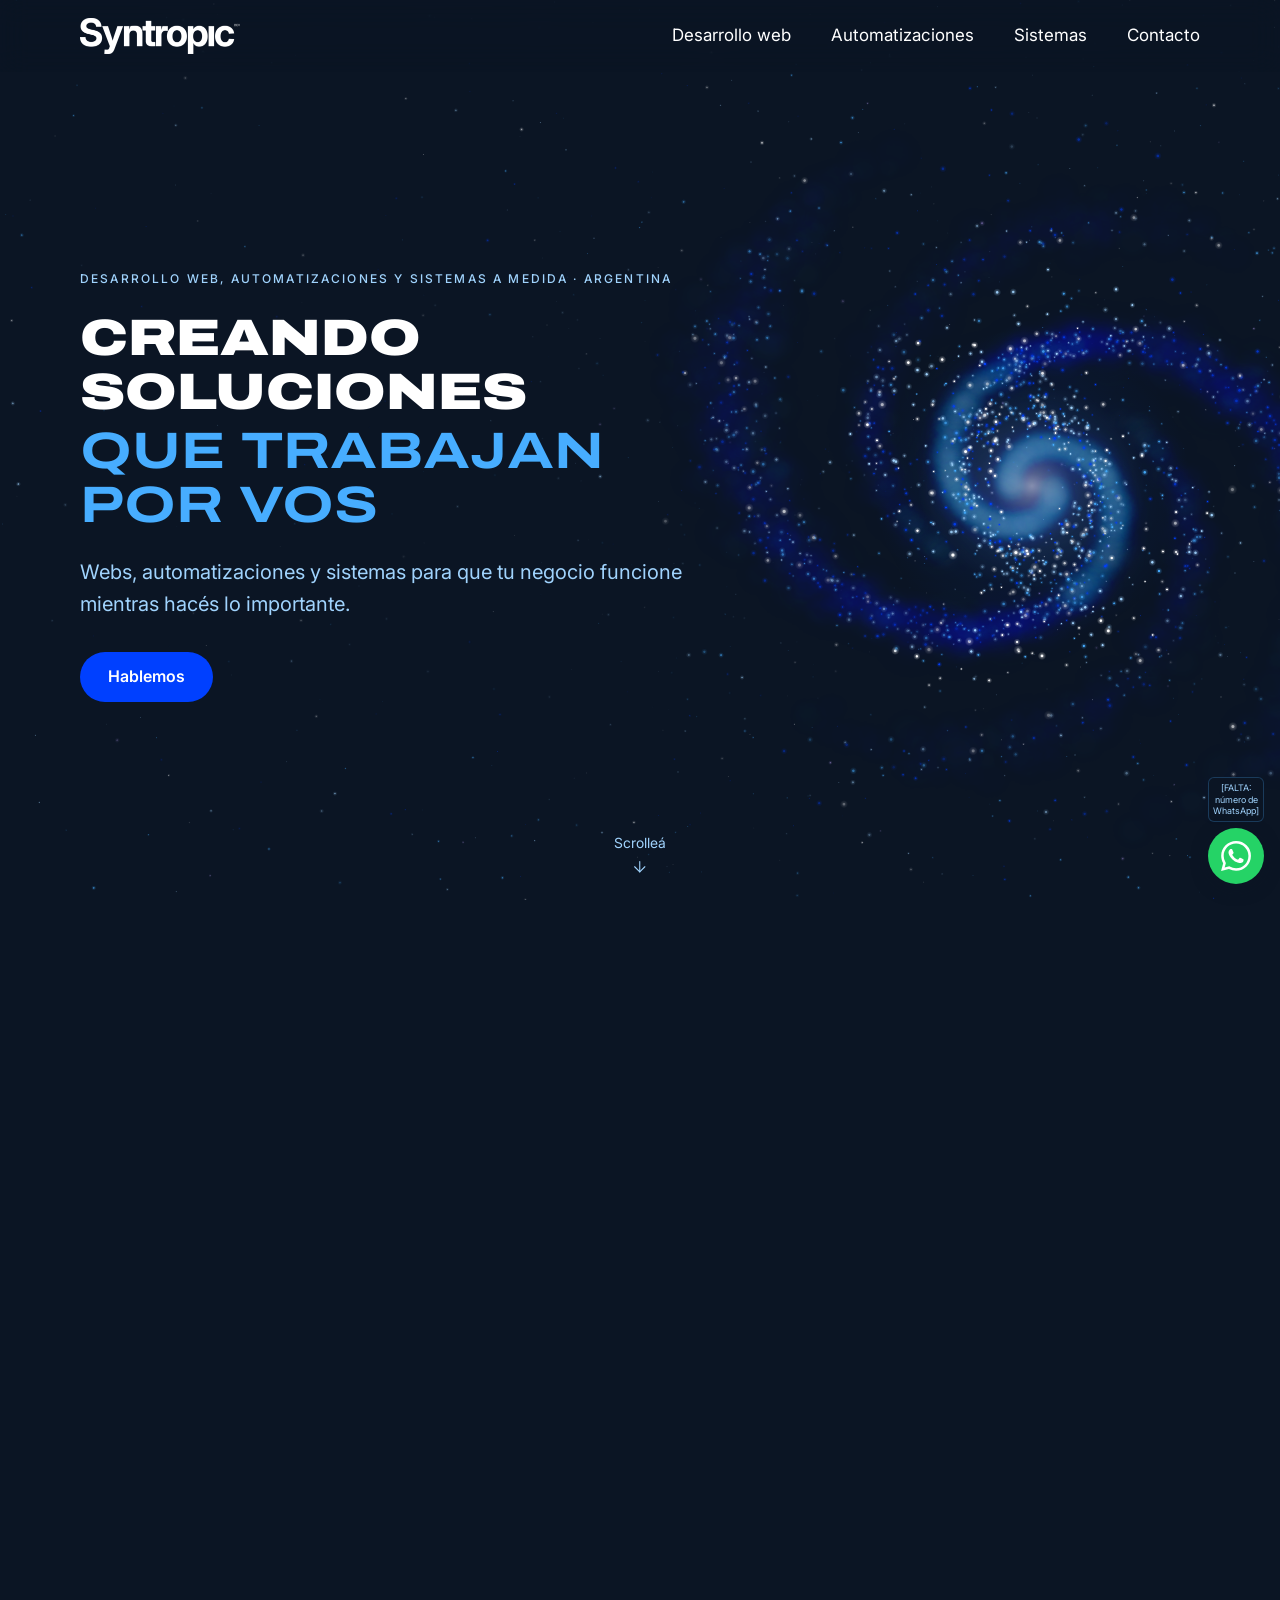
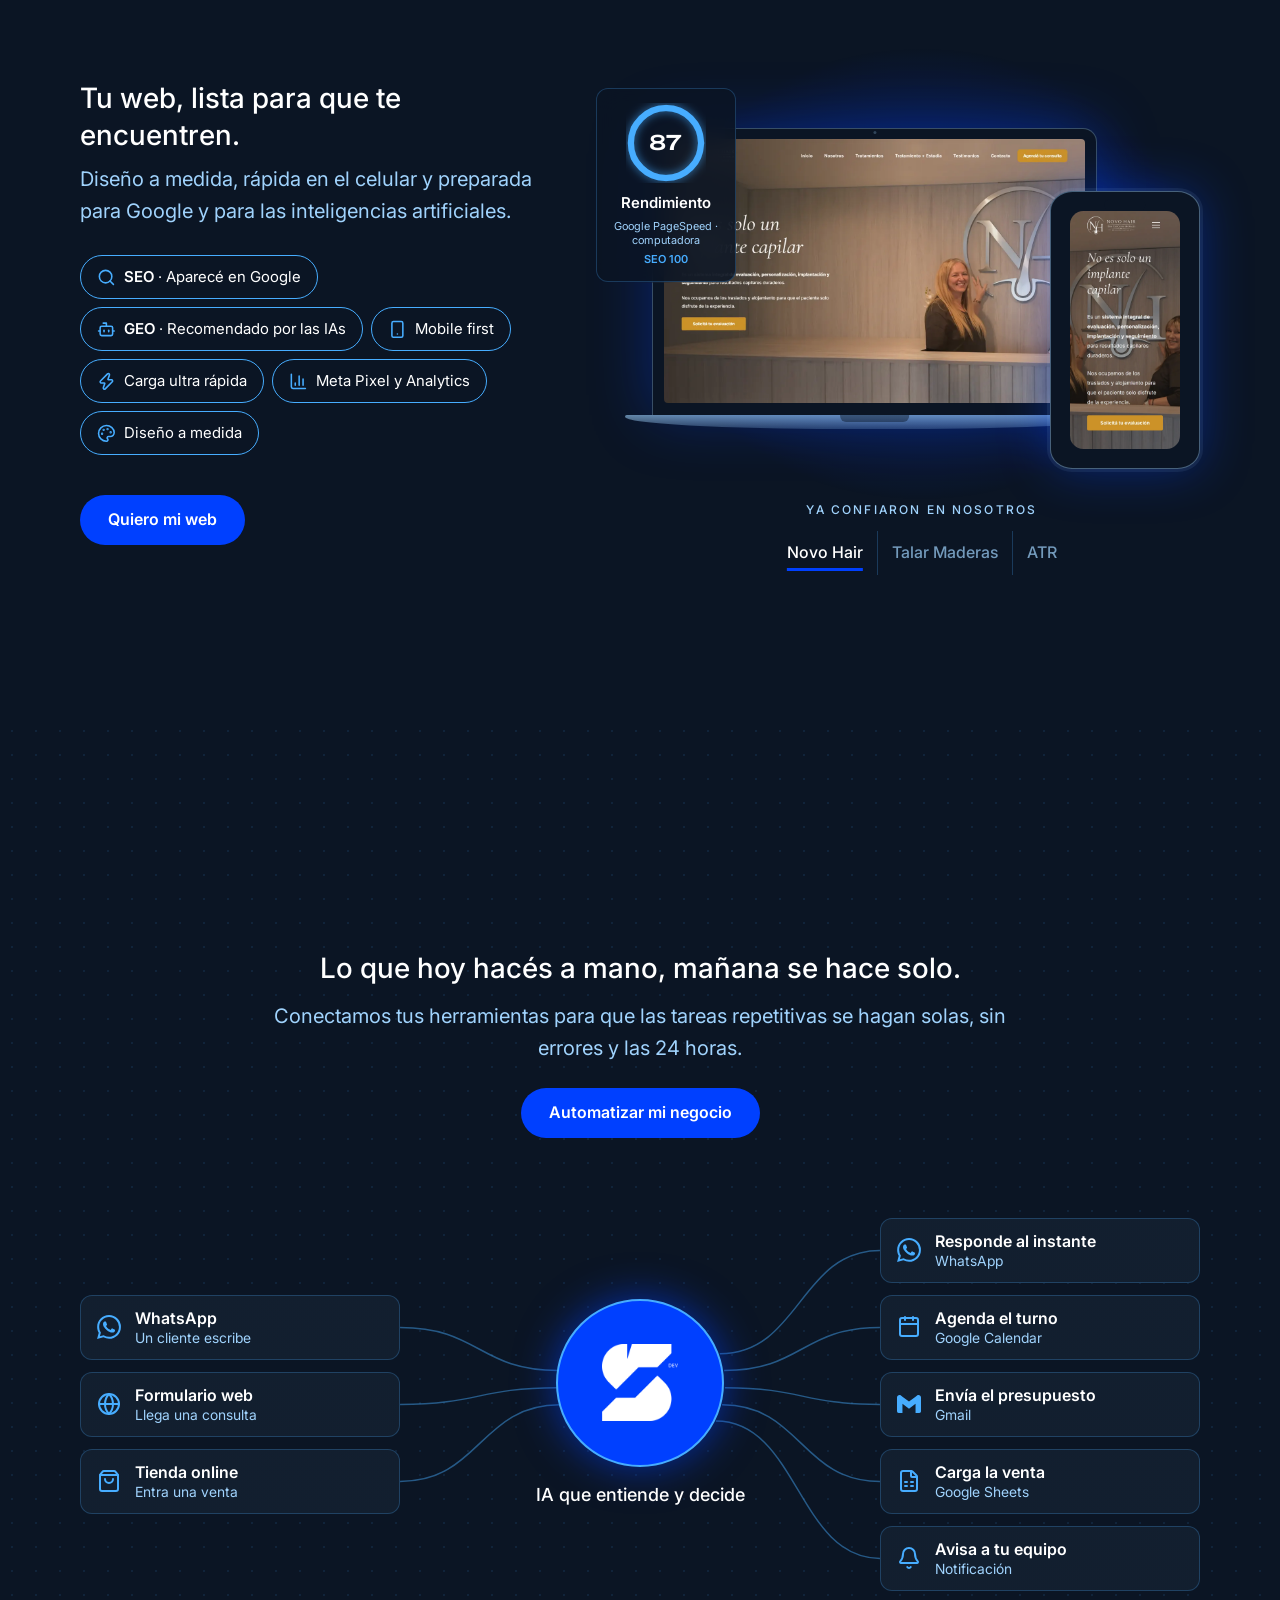
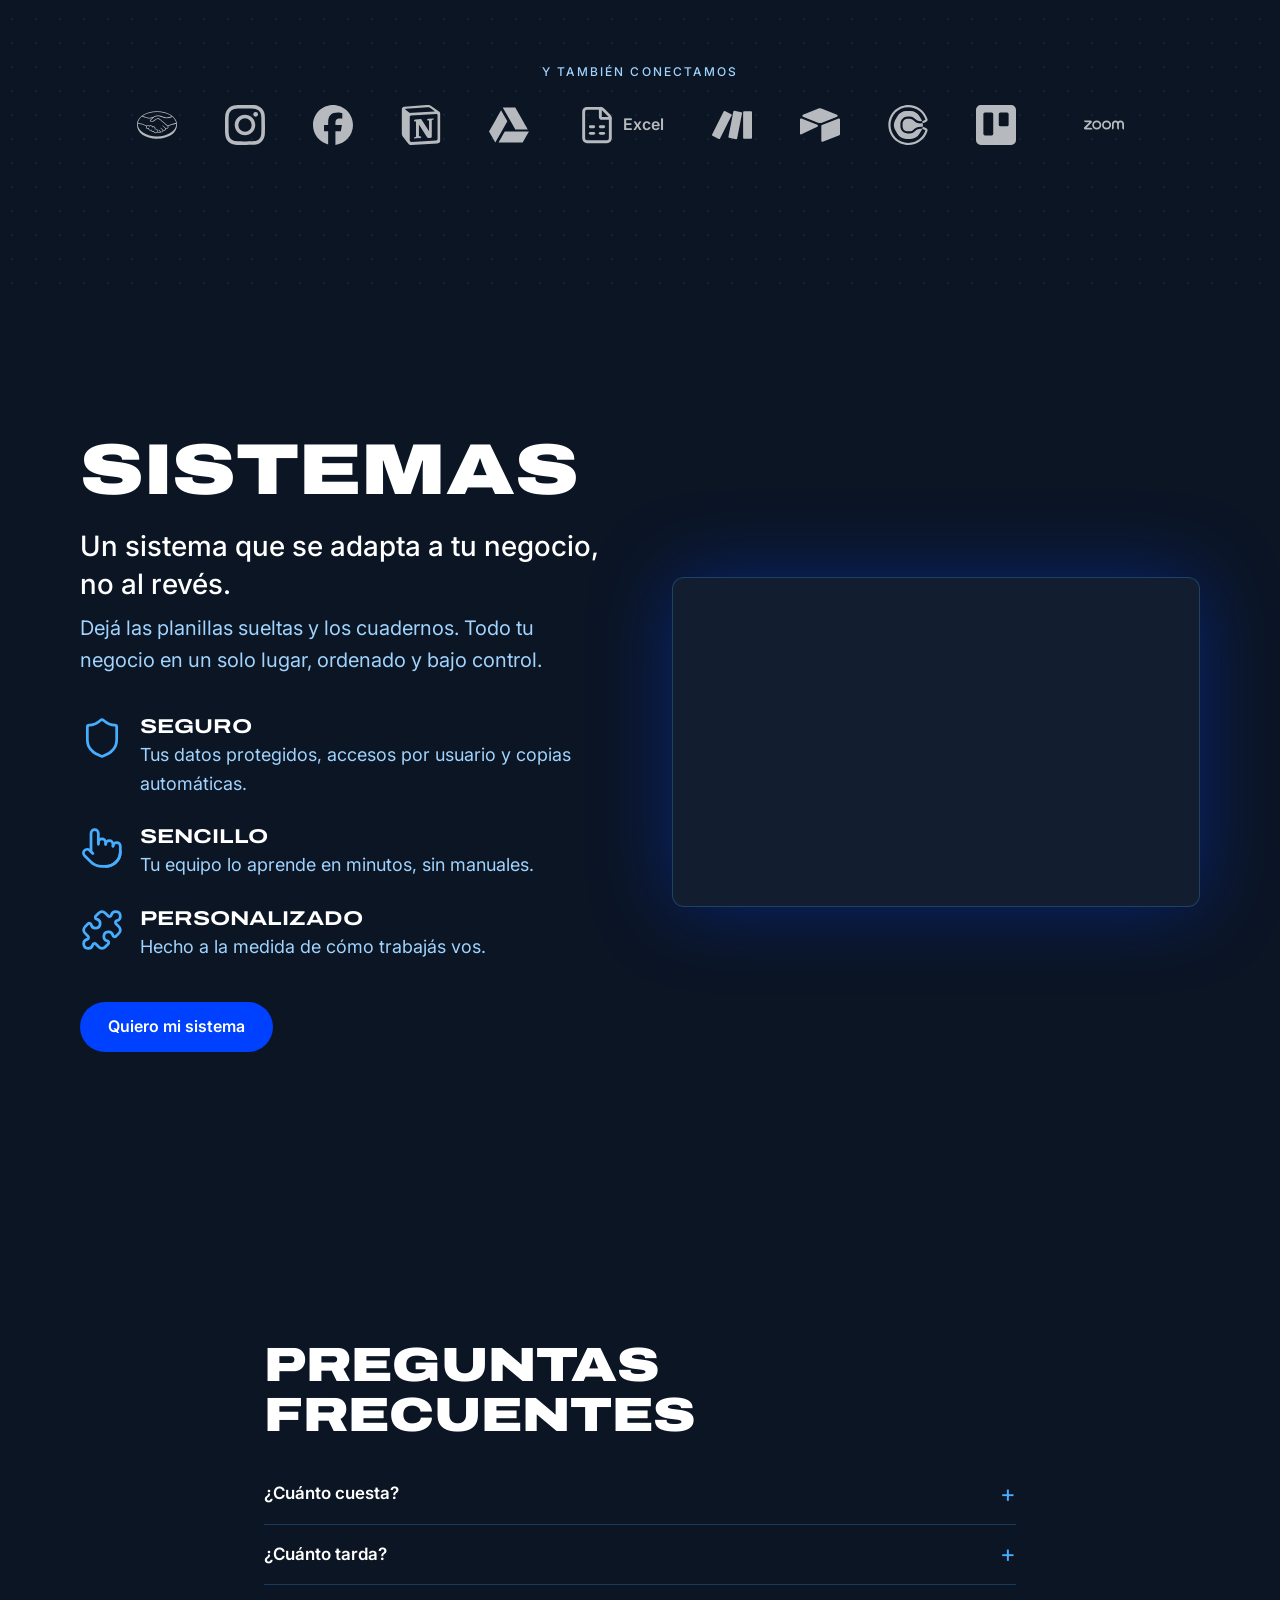
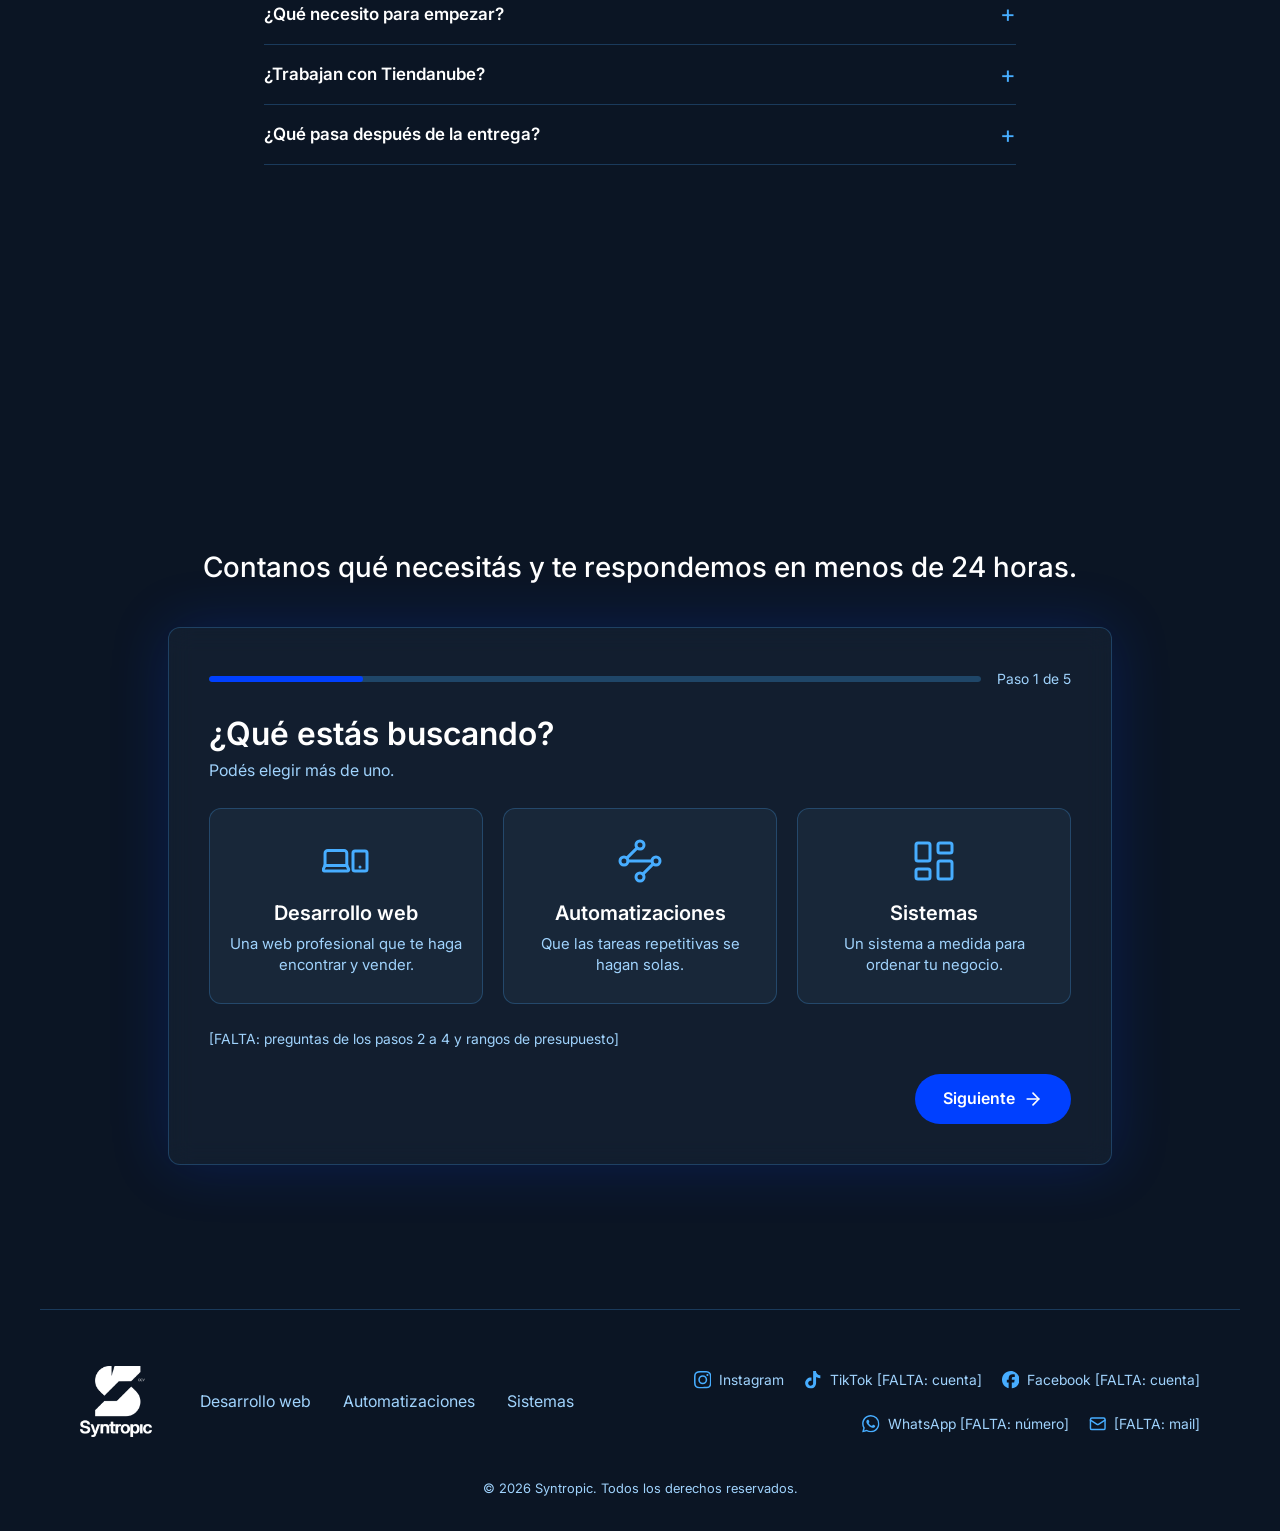
==== commit 6007621a: "Fase 3, paso 2: Automatizaciones con cables, loop de luz y logos en movimiento Co-Authored-By: Claud" ====
--- a/sitio/index.html
+++ b/sitio/index.html
@@ -145,8 +145,10 @@
           <a class="boton boton-seccion" href="#contacto" data-servicio="automatizaciones">Automatizar mi negocio</a>
         </div>
 
-        <!-- Lienzo de nodos. Cables y luces: Fase 3 -->
+        <!-- Lienzo de nodos. Los cables y las luces los dibuja secciones.js en el SVG
+             según dónde quedan los nodos (horizontales en desktop, verticales hasta 1024 px). -->
         <div class="lienzo">
+          <svg class="lienzo-cables" aria-hidden="true" focusable="false"></svg>
           <ul class="nodos nodos-disparadores" aria-label="Lo que pasa en el negocio">
             <li class="nodo">
               <svg class="icono" aria-hidden="true"><use href="assets/img/iconos.svg#i-whatsapp"></use></svg>
@@ -195,19 +197,22 @@
 
         <div class="conectamos">
           <p class="etiqueta">Y también conectamos</p>
-          <ul class="conectamos-lista">
-            <li><svg class="icono" aria-hidden="true"><use href="assets/img/iconos.svg#i-mercadopago"></use></svg><span class="sr-only">Mercado Pago</span></li>
-            <li><svg class="icono" aria-hidden="true"><use href="assets/img/iconos.svg#i-instagram"></use></svg><span class="sr-only">Instagram</span></li>
-            <li><svg class="icono" aria-hidden="true"><use href="assets/img/iconos.svg#i-facebook"></use></svg><span class="sr-only">Facebook</span></li>
-            <li><svg class="icono" aria-hidden="true"><use href="assets/img/iconos.svg#i-notion"></use></svg><span class="sr-only">Notion</span></li>
-            <li><svg class="icono" aria-hidden="true"><use href="assets/img/iconos.svg#i-googledrive"></use></svg><span class="sr-only">Google Drive</span></li>
-            <li class="conectamos-con-nombre"><svg class="icono" aria-hidden="true"><use href="assets/img/iconos.svg#i-file-spreadsheet"></use></svg><span>Excel</span></li>
-            <li><svg class="icono" aria-hidden="true"><use href="assets/img/iconos.svg#i-make"></use></svg><span class="sr-only">Make</span></li>
-            <li><svg class="icono" aria-hidden="true"><use href="assets/img/iconos.svg#i-airtable"></use></svg><span class="sr-only">Airtable</span></li>
-            <li><svg class="icono" aria-hidden="true"><use href="assets/img/iconos.svg#i-calendly"></use></svg><span class="sr-only">Calendly</span></li>
-            <li><svg class="icono" aria-hidden="true"><use href="assets/img/iconos.svg#i-trello"></use></svg><span class="sr-only">Trello</span></li>
-            <li><svg class="icono icono-ancho" aria-hidden="true"><use href="assets/img/iconos.svg#i-zoom"></use></svg><span class="sr-only">Zoom</span></li>
-          </ul>
+          <!-- En mobile la fila se desliza sola: secciones.js duplica los logos (copias ocultas para lectores de pantalla) -->
+          <div class="conectamos-marquesina">
+            <ul class="conectamos-lista">
+              <li><svg class="icono" aria-hidden="true"><use href="assets/img/iconos.svg#i-mercadopago"></use></svg><span class="sr-only">Mercado Pago</span></li>
+              <li><svg class="icono" aria-hidden="true"><use href="assets/img/iconos.svg#i-instagram"></use></svg><span class="sr-only">Instagram</span></li>
+              <li><svg class="icono" aria-hidden="true"><use href="assets/img/iconos.svg#i-facebook"></use></svg><span class="sr-only">Facebook</span></li>
+              <li><svg class="icono" aria-hidden="true"><use href="assets/img/iconos.svg#i-notion"></use></svg><span class="sr-only">Notion</span></li>
+              <li><svg class="icono" aria-hidden="true"><use href="assets/img/iconos.svg#i-googledrive"></use></svg><span class="sr-only">Google Drive</span></li>
+              <li class="conectamos-con-nombre"><svg class="icono" aria-hidden="true"><use href="assets/img/iconos.svg#i-file-spreadsheet"></use></svg><span>Excel</span></li>
+              <li><svg class="icono" aria-hidden="true"><use href="assets/img/iconos.svg#i-make"></use></svg><span class="sr-only">Make</span></li>
+              <li><svg class="icono" aria-hidden="true"><use href="assets/img/iconos.svg#i-airtable"></use></svg><span class="sr-only">Airtable</span></li>
+              <li><svg class="icono" aria-hidden="true"><use href="assets/img/iconos.svg#i-calendly"></use></svg><span class="sr-only">Calendly</span></li>
+              <li><svg class="icono" aria-hidden="true"><use href="assets/img/iconos.svg#i-trello"></use></svg><span class="sr-only">Trello</span></li>
+              <li><svg class="icono icono-ancho" aria-hidden="true"><use href="assets/img/iconos.svg#i-zoom"></use></svg><span class="sr-only">Zoom</span></li>
+            </ul>
+          </div>
         </div>
       </div>
     </section>
--- a/sitio/assets/css/secciones.css
+++ b/sitio/assets/css/secciones.css
@@ -586,6 +586,86 @@
 
 .nodo-central-circulo img { width: 46%; height: auto; }
 
+/* --- Cables y luces (los dibuja secciones.js) ---
+   El SVG cubre todo el lienzo por detrás de los nodos. Cada cable tiene una
+   línea base, un brillo que la recorre y un punto de luz. */
+.lienzo { position: relative; }
+
+.lienzo-cables {
+  position: absolute;
+  inset: 0;
+  width: 100%;
+  height: 100%;
+  overflow: visible;
+  pointer-events: none;
+}
+
+.nodos,
+.nodo-central { position: relative; z-index: 1; }
+
+.cable {
+  fill: none;
+  stroke: rgba(71, 173, 255, 0.45);
+  stroke-width: 1.5;
+}
+
+.cable-brillo {
+  fill: none;
+  stroke: var(--celeste-claro);
+  stroke-width: 2;
+  stroke-linecap: round;
+  opacity: 0;
+  filter: drop-shadow(0 0 4px rgba(71, 173, 255, 0.9));
+}
+
+.cable-punto {
+  fill: var(--blanco);
+  opacity: 0;
+  filter: drop-shadow(0 0 5px rgba(71, 173, 255, 1));
+}
+
+/* Mobile y tablet: los cables bajan por la izquierda de los nodos */
+.lienzo .nodos { padding-left: 2.75rem; max-width: 24.75rem; }
+
+/* Entrada: los nodos aparecen en orden y después se trazan los cables.
+   El orden (--orden) lo pone secciones.js. */
+.js .lienzo .nodo,
+.js .lienzo .nodo-central {
+  opacity: 0;
+  transform: translateY(16px);
+  transition: opacity 0.6s ease, transform 0.6s cubic-bezier(0.2, 0.7, 0.2, 1);
+  transition-delay: calc(var(--orden, 0) * 90ms);
+}
+
+.js .lienzo.visible .nodo,
+.js .lienzo.visible .nodo-central {
+  opacity: 1;
+  transform: none;
+}
+
+.js .lienzo .cable {
+  stroke-dasharray: 1;
+  stroke-dashoffset: 1;
+  transition: stroke-dashoffset 1.1s ease-in-out;
+  transition-delay: calc(0.75s + var(--orden, 0) * 60ms);
+}
+
+.js .lienzo.visible .cable { stroke-dashoffset: 0; }
+
+@media (prefers-reduced-motion: reduce) {
+  .js .lienzo .nodo,
+  .js .lienzo .nodo-central {
+    opacity: 1;
+    transform: none;
+    transition-delay: 0s;
+  }
+
+  .js .lienzo .cable {
+    stroke-dashoffset: 0;
+    transition-delay: 0s;
+  }
+}
+
 .conectamos {
   display: grid;
   gap: 1.5rem;
@@ -593,13 +673,41 @@
   text-align: center;
 }
 
-/* Mobile: fila que se desplaza sola (el movimiento llega en la Fase 3) */
+/* Mobile: fila que se desliza sola (con JavaScript y sin movimiento reducido).
+   secciones.js duplica los logos y agrega .en-movimiento: la fila corre la
+   mitad de su largo y vuelve a empezar sin salto. Los bordes se desvanecen. */
 .conectamos-lista {
   display: flex;
   flex-wrap: wrap;
   justify-content: center;
   align-items: center;
   gap: 1.5rem 2rem;
+}
+
+.conectamos-lista .clon { display: none; }
+
+@media (max-width: 767px) {
+  .conectamos-marquesina.en-movimiento {
+    overflow: hidden;
+    margin-inline: calc(var(--margen-lateral) * -1);
+    -webkit-mask-image: linear-gradient(to right, transparent, #000 12%, #000 88%, transparent);
+    mask-image: linear-gradient(to right, transparent, #000 12%, #000 88%, transparent);
+  }
+
+  .en-movimiento .conectamos-lista {
+    flex-wrap: nowrap;
+    justify-content: flex-start;
+    width: max-content;
+    gap: 0;
+    animation: marquesina 28s linear infinite;
+  }
+
+  .en-movimiento .conectamos-lista li { padding-inline: 1rem; }
+  .en-movimiento .conectamos-lista .clon { display: flex; }
+}
+
+@keyframes marquesina {
+  to { transform: translateX(-50%); }
 }
 
 .conectamos-lista .icono {
@@ -647,6 +755,7 @@
   }
 
   .nodos { max-width: 20rem; }
+  .lienzo .nodos { padding-left: 0; max-width: 20rem; }
   .nodos-disparadores { justify-self: start; }
   .nodos-acciones { justify-self: end; }
 
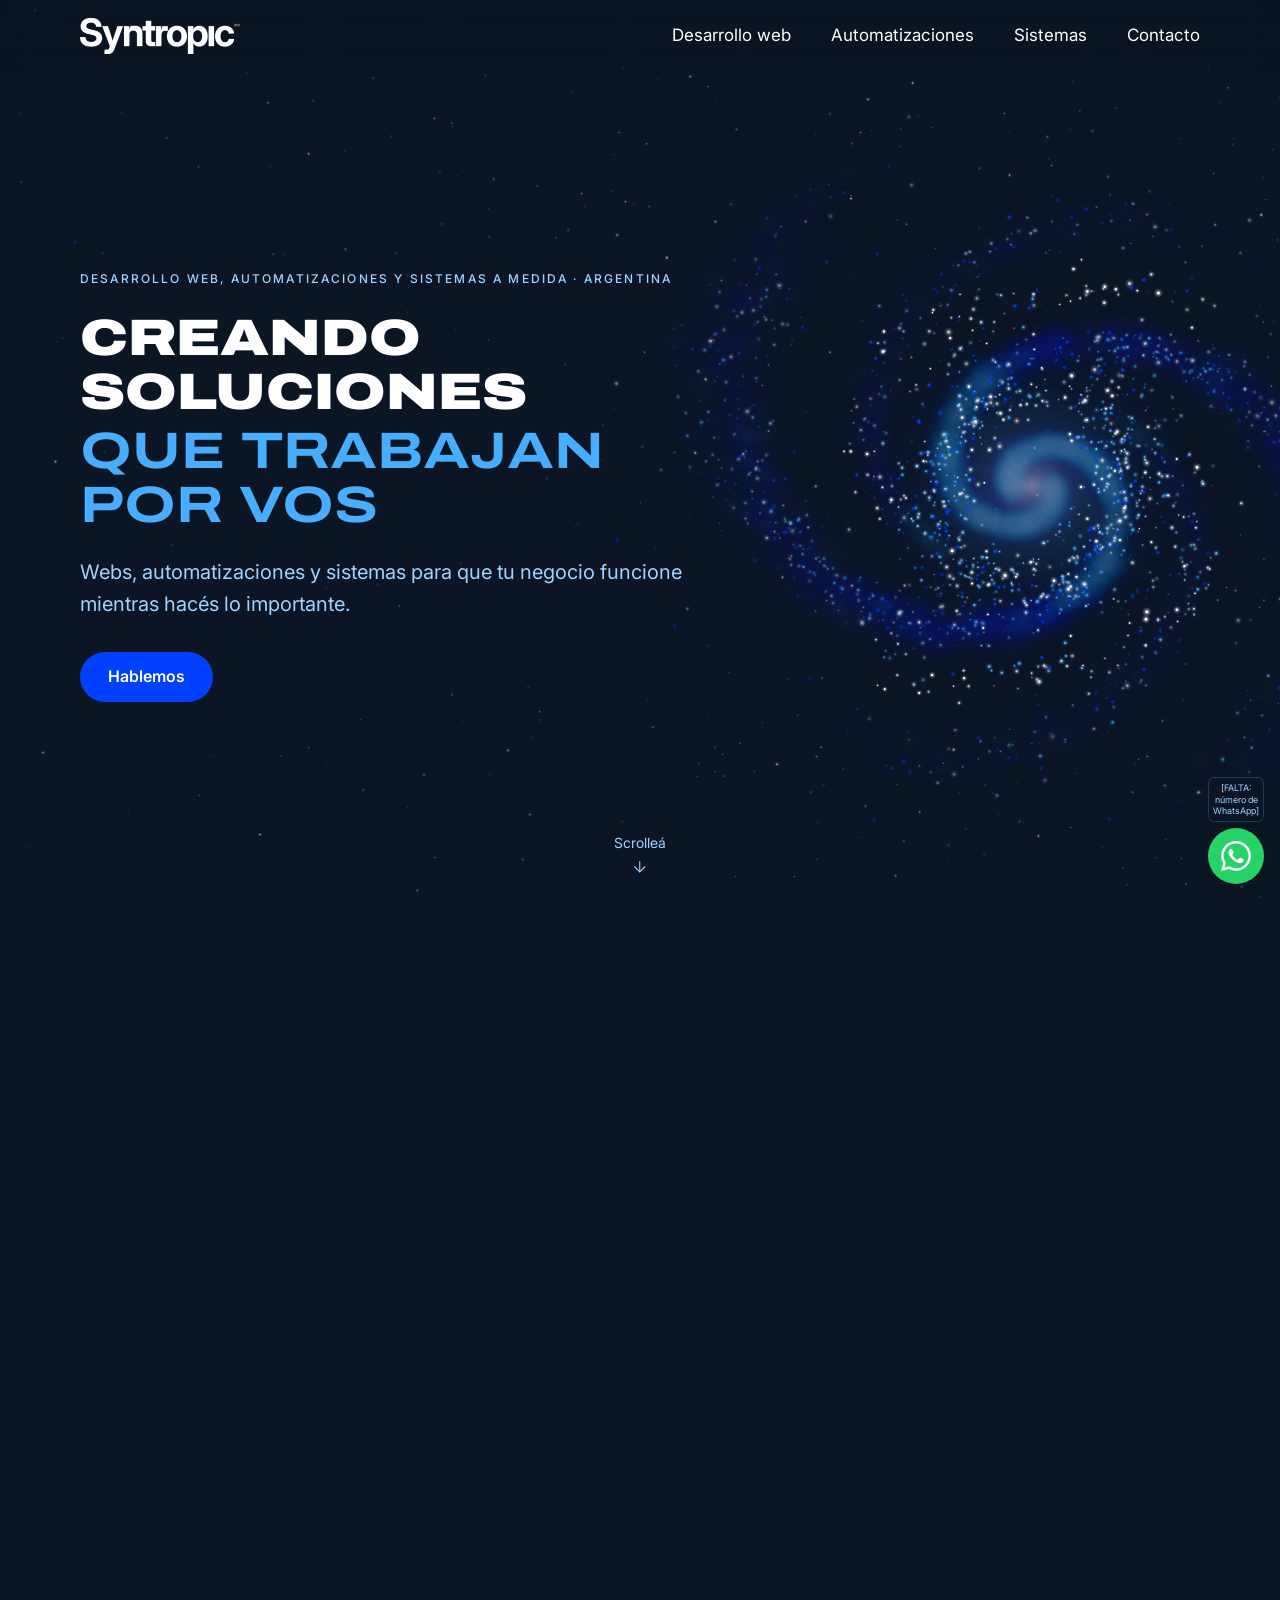
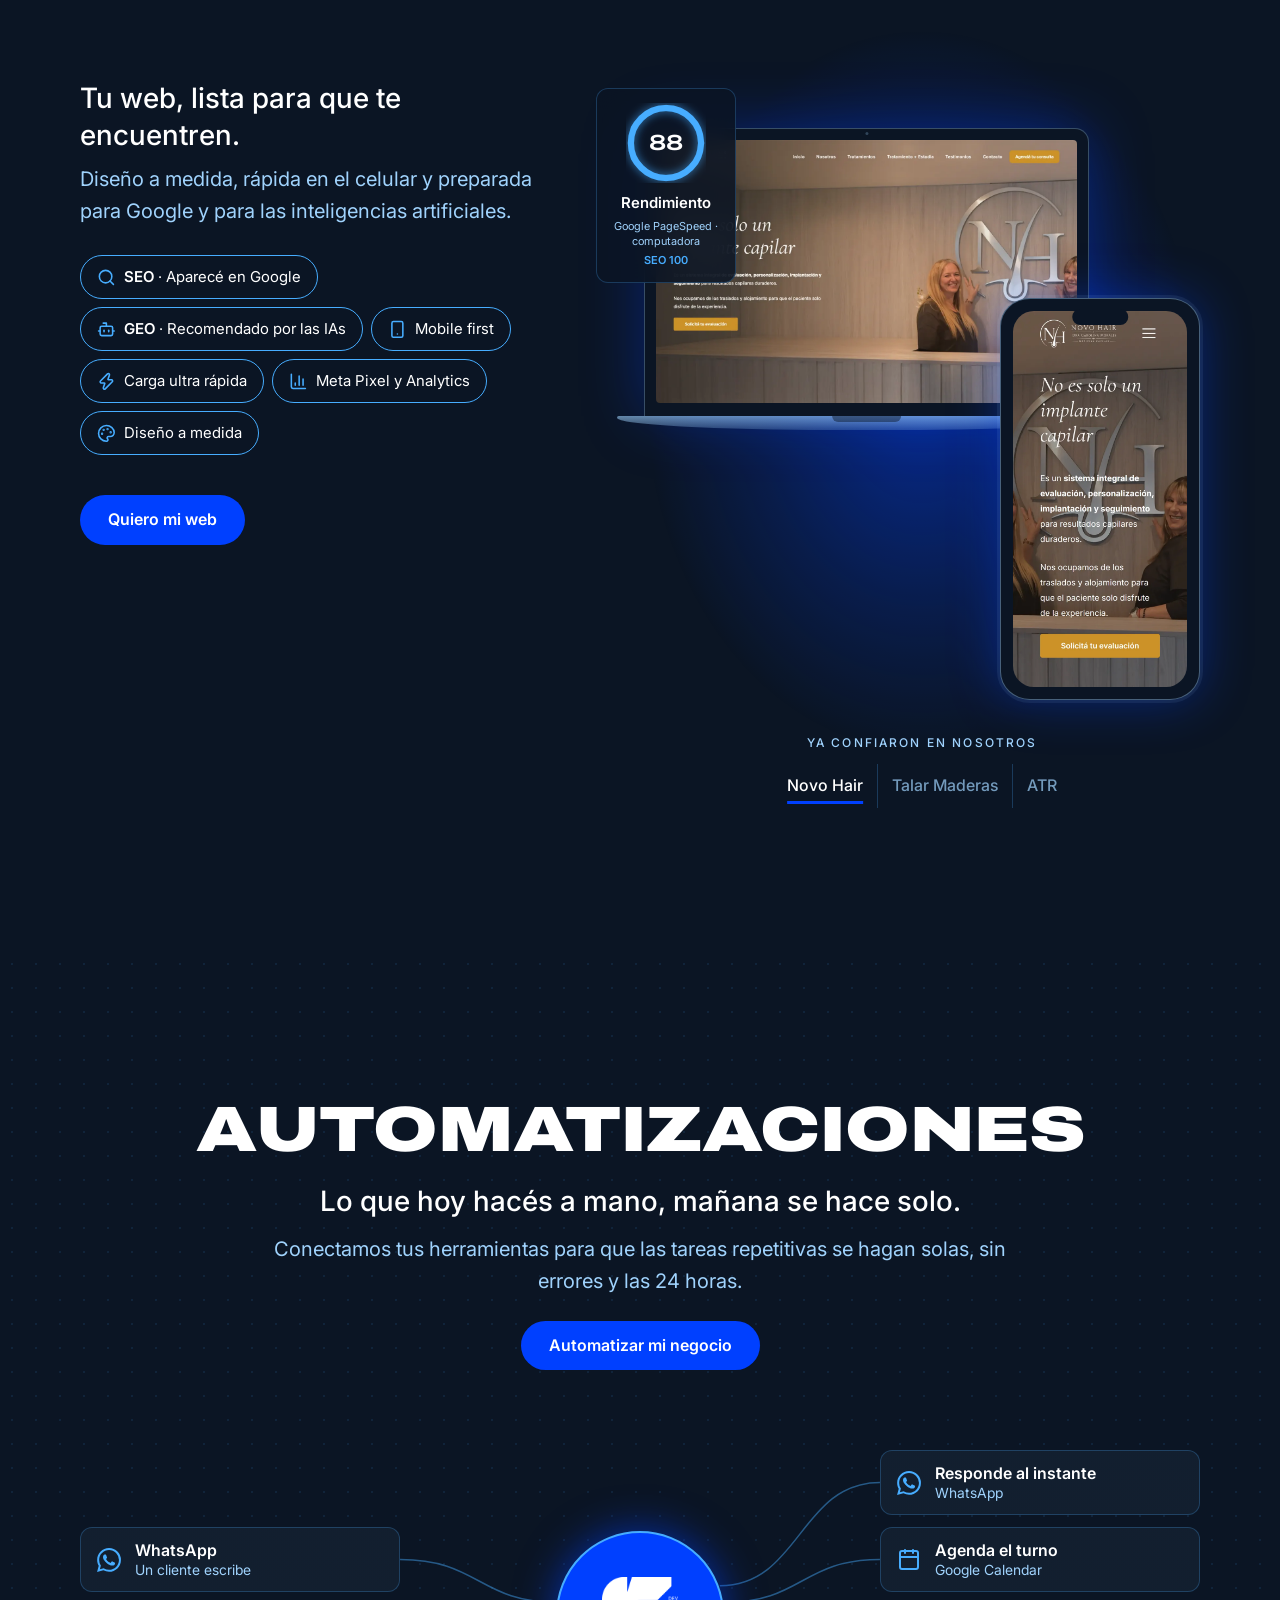
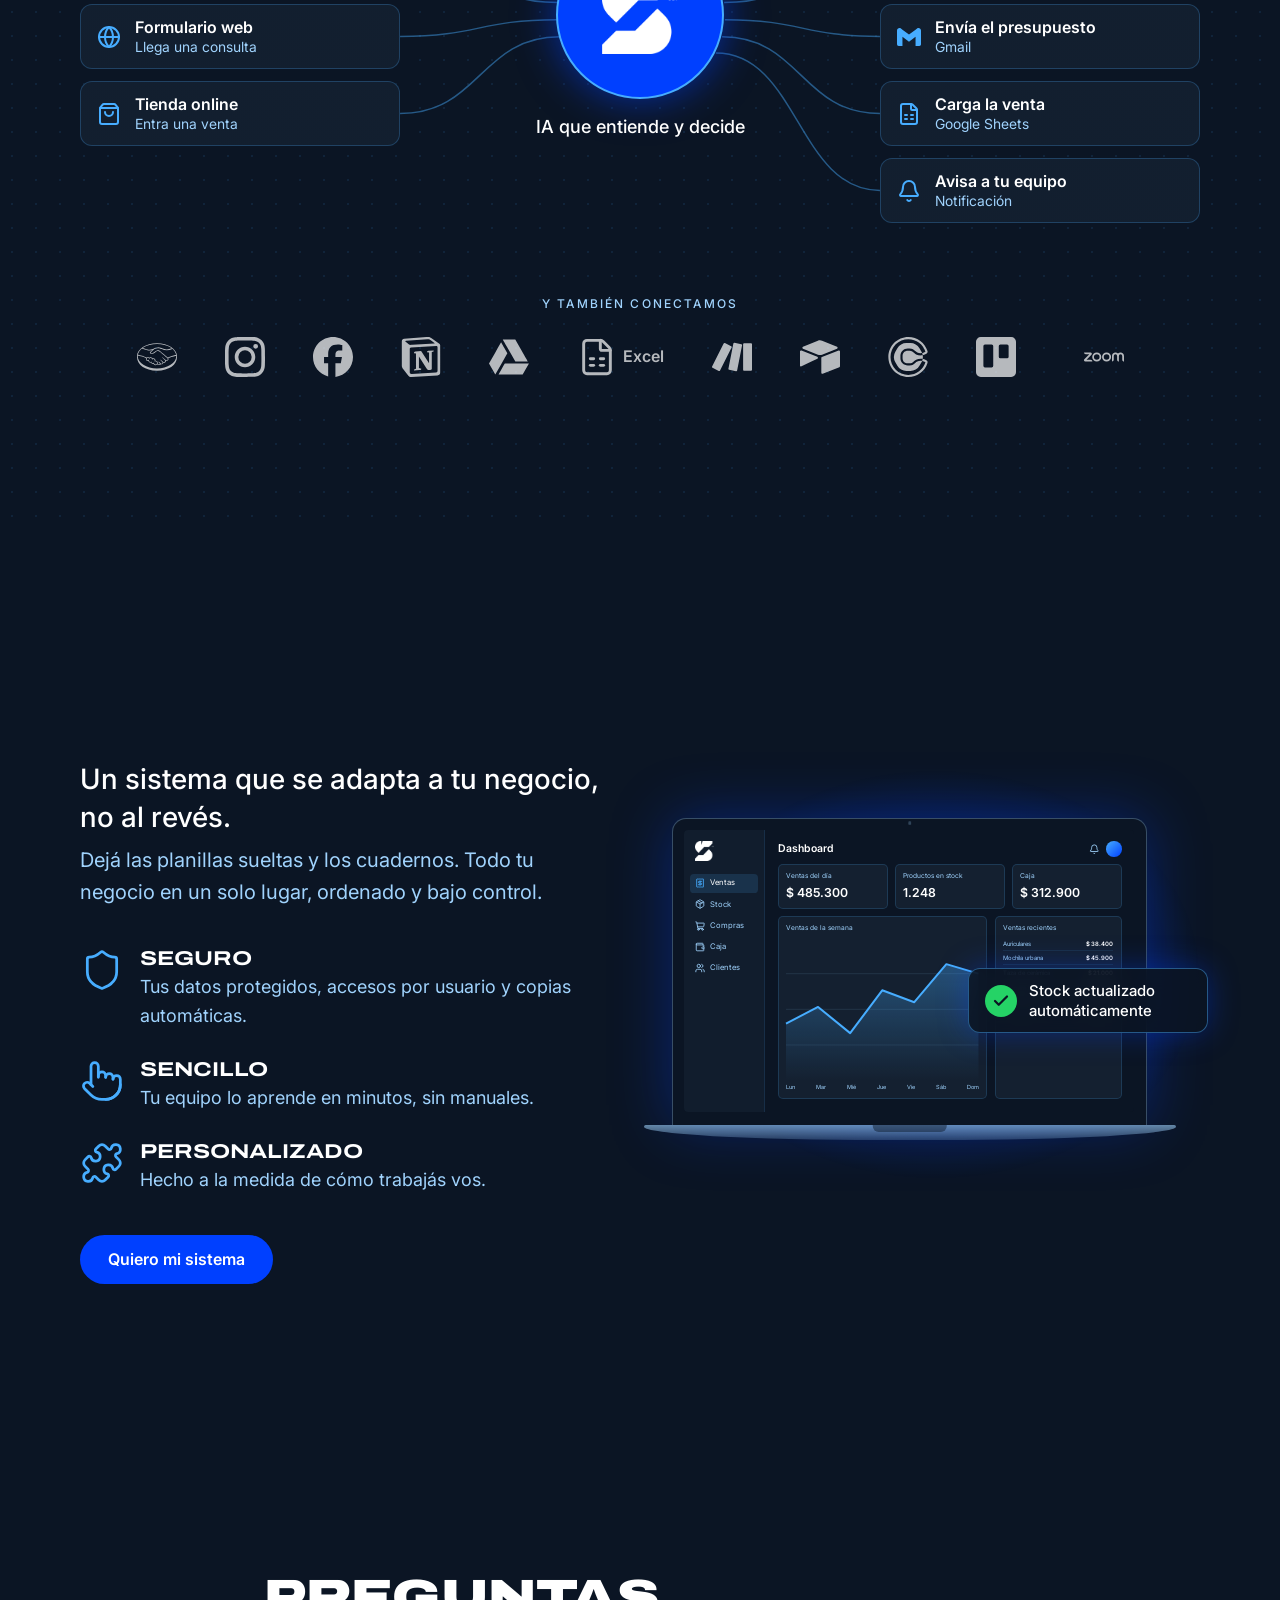
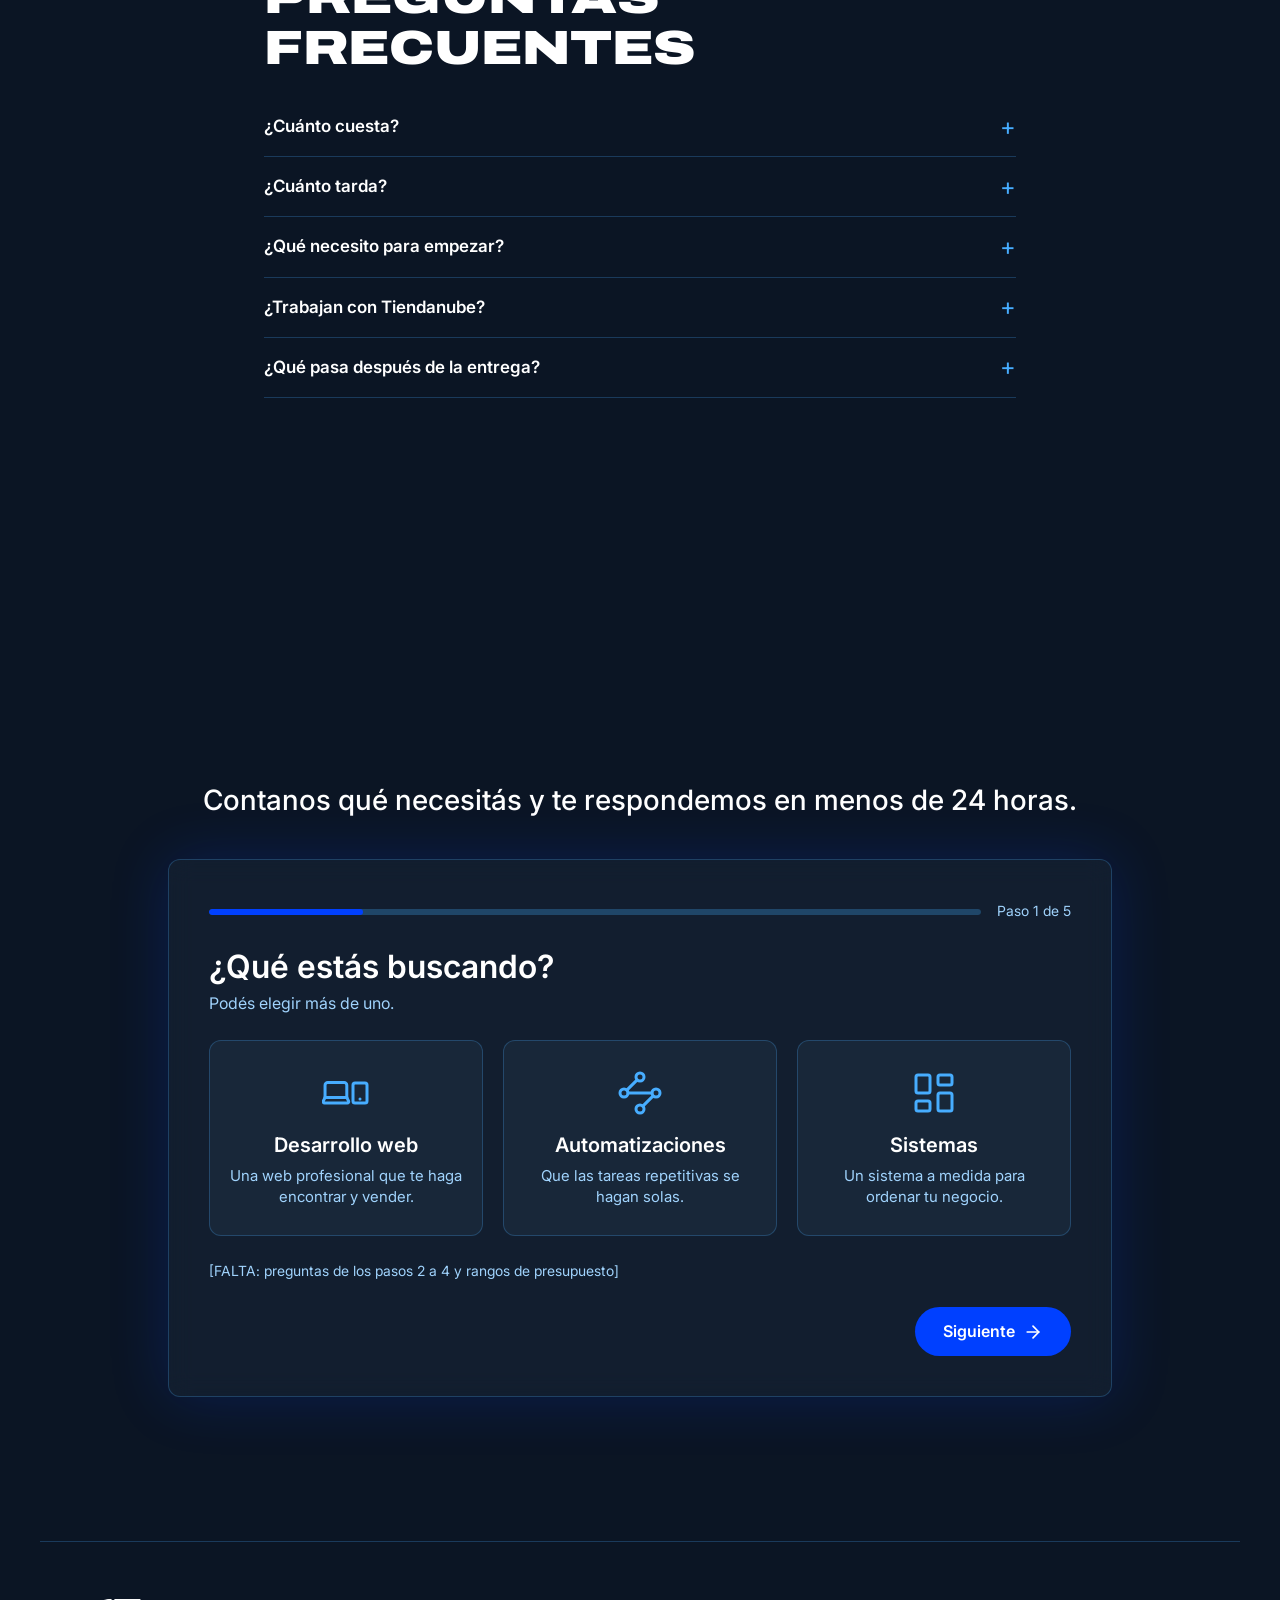
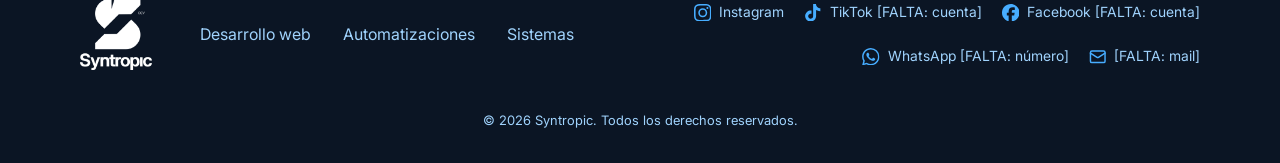
==== commit 1a48cfef: "Fase 3, paso 3: Sistemas con notebook que se abre sola, dashboard en HTML/CSS y tarjeta del stock Co" ====
--- a/sitio/index.html
+++ b/sitio/index.html
@@ -226,9 +226,81 @@
           <p class="bajada">Dejá las planillas sueltas y los cuadernos. Todo tu negocio en un solo lugar, ordenado y bajo control.</p>
         </div>
 
-        <!-- Notebook con el dashboard y la tarjeta "Stock actualizado": Fase 3. Por ahora, el espacio reservado. -->
+        <!-- Notebook que se abre sola al entrar la sección, con un dashboard de
+             ejemplo hecho en HTML/CSS (datos demo inventados, de un comercio
+             cualquiera: nunca datos de clientes). Es decorativo: aria-hidden.
+             La apertura y el orden de aparición están en secciones.js y secciones.css. -->
         <div class="sis-visual">
-          <div class="marco marco-notebook" aria-hidden="true"></div>
+          <div class="sis-pantallas">
+            <div class="notebook notebook-sis" aria-hidden="true">
+              <div class="notebook-tapa">
+                <div class="pantalla">
+                  <div class="dash">
+                    <div class="dash-lateral">
+                      <img class="dash-logo" src="assets/img/isologo-blanco.webp" alt="" width="64" height="64" loading="lazy" decoding="async">
+                      <ul class="dash-menu">
+                        <li class="activo"><svg class="icono"><use href="assets/img/iconos.svg#i-receipt"></use></svg>Ventas</li>
+                        <li><svg class="icono"><use href="assets/img/iconos.svg#i-package"></use></svg>Stock</li>
+                        <li><svg class="icono"><use href="assets/img/iconos.svg#i-shopping-cart"></use></svg>Compras</li>
+                        <li><svg class="icono"><use href="assets/img/iconos.svg#i-wallet"></use></svg>Caja</li>
+                        <li><svg class="icono"><use href="assets/img/iconos.svg#i-users"></use></svg>Clientes</li>
+                      </ul>
+                    </div>
+
+                    <div class="dash-principal">
+                      <div class="dash-cabecera">
+                        <p class="dash-titulo">Dashboard</p>
+                        <svg class="icono"><use href="assets/img/iconos.svg#i-bell"></use></svg>
+                        <span class="dash-avatar"></span>
+                      </div>
+
+                      <div class="dash-tarjetas">
+                        <div class="dash-tarjeta"><p>Ventas del día</p><p class="dash-valor">$ 485.300</p></div>
+                        <div class="dash-tarjeta"><p>Productos en stock</p><p class="dash-valor">1.248</p></div>
+                        <div class="dash-tarjeta"><p>Caja</p><p class="dash-valor">$ 312.900</p></div>
+                      </div>
+
+                      <div class="dash-abajo">
+                        <div class="dash-tarjeta dash-grafico">
+                          <p>Ventas de la semana</p>
+                          <!-- Lunes a domingo, valores demo -->
+                          <svg viewBox="0 0 300 120" preserveAspectRatio="none">
+                            <defs>
+                              <linearGradient id="dash-relleno" x1="0" y1="0" x2="0" y2="1">
+                                <stop offset="0" stop-color="#47ADFF" stop-opacity="0.35"></stop>
+                                <stop offset="1" stop-color="#47ADFF" stop-opacity="0"></stop>
+                              </linearGradient>
+                            </defs>
+                            <path class="dash-grilla" d="M0 30H300M0 60H300M0 90H300"></path>
+                            <path class="dash-area" d="M0 72 L50 58 L100 80 L150 44 L200 54 L250 22 L300 30 L300 120 L0 120Z" fill="url(#dash-relleno)"></path>
+                            <path class="dash-linea" d="M0 72 L50 58 L100 80 L150 44 L200 54 L250 22 L300 30" pathLength="100"></path>
+                          </svg>
+                          <div class="dash-dias"><span>Lun</span><span>Mar</span><span>Mié</span><span>Jue</span><span>Vie</span><span>Sáb</span><span>Dom</span></div>
+                        </div>
+
+                        <div class="dash-tarjeta dash-tabla">
+                          <p>Ventas recientes</p>
+                          <ul>
+                            <li><span>Auriculares</span><span>$ 38.400</span></li>
+                            <li><span>Mochila urbana</span><span>$ 45.900</span></li>
+                            <li><span>Taza de cerámica</span><span>$ 21.000</span></li>
+                            <li><span>Lámpara LED</span><span>$ 27.600</span></li>
+                            <li><span>Botella térmica</span><span>$ 19.800</span></li>
+                          </ul>
+                        </div>
+                      </div>
+                    </div>
+                  </div>
+                </div>
+              </div>
+              <div class="notebook-base"></div>
+            </div>
+
+            <div class="sis-stock tarjeta-vidrio">
+              <span class="sis-stock-check"><svg class="icono" aria-hidden="true"><use href="assets/img/iconos.svg#i-check"></use></svg></span>
+              <p>Stock actualizado automáticamente</p>
+            </div>
+          </div>
         </div>
 
         <ul class="sis-bloques">
--- a/sitio/assets/css/componentes.css
+++ b/sitio/assets/css/componentes.css
@@ -76,23 +76,6 @@
 
 @media (min-width: 1024px) {
   .pildora { font-size: 0.9375rem; padding-inline: 1rem; }
-}
-
-/* --- Marco reservado (lugar de la notebook de Sistemas hasta el paso 3 de la Fase 3) --- */
-.marco {
-  border: 1px solid var(--vidrio-borde);
-  background-color: var(--vidrio-fondo);
-  box-shadow: 0 0 80px rgba(0, 64, 255, 0.35);
-}
-
-.marco-notebook {
-  aspect-ratio: 16 / 10;
-  border-radius: var(--radio);
-}
-
-.marco-celular {
-  aspect-ratio: 9 / 19;
-  border-radius: 28px;
 }
 
 /* --- Dispositivos: notebook y celular hechos en CSS ---
--- a/sitio/assets/css/secciones.css
+++ b/sitio/assets/css/secciones.css
@@ -312,14 +312,17 @@
 
 .dw-pantallas .notebook { display: none; }
 
-/* Corrido a la derecha para que la tarjeta del puntaje tape lo menos posible */
-.dw-pantallas .celular { width: 62%; margin-left: 30%; }
+/* Mobile: celular grande, corrido a la derecha. La tarjeta del puntaje va
+   abajo a la izquierda y apenas pisa el borde de abajo del celular (arriba
+   taparía el logo y el título de cada web); el padding le hace lugar. */
+.dw-pantallas .celular { width: 80%; margin-left: 20%; }
+.dw-pantallas { padding-bottom: 9.5rem; }
 
 /* Tarjeta del puntaje: muestra el PageSpeed del cliente que se está viendo */
 .dw-puntaje {
   position: absolute;
   z-index: 2;
-  top: 10%;
+  bottom: 0;
   left: 0;
   width: 8.75rem;
   padding: 0.875rem 0.75rem;
@@ -457,31 +460,41 @@
   /* Desde tablet: notebook con el celular adelante, superpuesto a la esquina
      de abajo a la derecha. El celular va grande (más que la proporción
      física) para que la web de adentro se lea. */
+  /* Todo se mide contra --c (el ancho del conjunto), para que la proporción
+     sea la misma en tablet y desktop. El celular mide 36% (unos 200 px en
+     desktop, 45% de la notebook) y arranca al 60% del alto de la pantalla
+     de la notebook: así se superpone a la esquina de abajo a la derecha sin
+     tapar el título ni el botón de ninguna web (el logo de ATR baja hasta el
+     59% y llega hasta el 92% del ancho). Por eso cuelga por debajo de la
+     notebook, y el padding de abajo le reserva ese lugar. */
+  .dw-visual { container-type: inline-size; }
+
   .dw-pantallas {
-    align-items: flex-end;
-    width: 100%;
-    max-width: 40rem;
+    --c: min(100cqw, 40rem);
+    align-items: flex-start;
+    width: var(--c);
     margin-inline: auto;
     padding-top: 3rem;
-    padding-bottom: 2.5rem;
+    padding-bottom: calc(var(--c) * 0.49);
   }
 
   .dw-pantallas .notebook {
     display: block;
     width: 80%;
-    margin-right: 17%;
+    margin-right: 20%;
   }
 
   .dw-pantallas .celular {
     position: absolute;
     z-index: 1;
+    top: calc(3rem + var(--c) * 0.305);
     right: 0;
-    bottom: 0;
-    width: 27%;
+    width: 36%;
     margin-left: 0;
-  }
-
-  .dw-puntaje { top: 0; left: -1.5rem; }
+    padding: calc(var(--c) * 0.022);
+  }
+
+  .dw-puntaje { top: 0; bottom: auto; left: -1.5rem; }
 
   /* Fuera del celular, los clientes entran en una o dos líneas, sin deslizar */
   .clientes-lista {
@@ -520,7 +533,7 @@
   .dw-visual { grid-area: visual; align-self: center; }
   .dw-boton { grid-area: boton; align-self: start; margin-top: 2.5rem; }
 
-  .dw-pantallas { max-width: none; }
+  .dw-pantallas { --c: 100cqw; }
 
   /* La tarjeta del puntaje se corre hacia el espacio entre columnas */
   .dw-puntaje { top: 0.5rem; left: -3rem; }
@@ -779,9 +792,329 @@
 
 .sis-texto .frase { margin-bottom: 0.5rem; }
 
-.sis-visual .marco-notebook {
-  width: 92%;
+.sis-visual { min-width: 0; }
+
+/* Notebook con brillo azul detrás y la tarjeta del stock superpuesta a la
+   derecha. La perspectiva es la de alguien que mira apenas desde arriba. */
+.sis-pantallas {
+  position: relative;
+  isolation: isolate;
+  width: 100%;
+  max-width: 36rem;
   margin-inline: auto;
+  padding: 0.5rem 0 3rem;
+  perspective: 1400px;
+  perspective-origin: 50% 30%;
+}
+
+.sis-pantallas::before {
+  content: "";
+  position: absolute;
+  inset: -12% 0;
+  z-index: -1;
+  background: radial-gradient(closest-side, rgba(0, 64, 255, 0.5), rgba(0, 64, 255, 0.18) 60%, rgba(0, 64, 255, 0));
+  pointer-events: none;
+}
+
+.notebook-sis {
+  width: 88%;
+  margin-inline: auto;
+  transform-style: preserve-3d;
+}
+
+/* La tapa gira sobre su borde de abajo (la bisagra). Del lado de atrás
+   (::after) está la tapa de aluminio, que se ve solo mientras está cerrada. */
+.notebook-sis .notebook-tapa {
+  transform-origin: 50% 100%;
+  transform-style: preserve-3d;
+}
+
+.notebook-sis .notebook-tapa .pantalla { backface-visibility: hidden; }
+
+.notebook-sis .notebook-tapa::after {
+  content: "";
+  position: absolute;
+  inset: 0;
+  border-radius: 14px 14px 0 0;
+  background: linear-gradient(to bottom, rgba(160, 211, 253, 0.45), rgba(160, 211, 253, 0.2));
+  transform: rotateX(180deg) translateZ(1px);
+  backface-visibility: hidden;
+}
+
+/* --- Dashboard ---
+   Todo se mide en em y 1em es 1/64 del ancho de la pantalla (cqw): el
+   dashboard escala entero con la notebook y se ve nítido en cualquier ancho. */
+.notebook-sis .pantalla { container-type: inline-size; }
+
+.dash {
+  position: absolute;
+  inset: 0;
+  display: flex;
+  font-size: calc(100cqw / 64);
+  line-height: 1.25;
+  color: var(--blanco);
+  background-color: var(--navy);
+}
+
+.dash p { margin: 0; }
+
+.dash .icono { width: 1.3em; height: 1.3em; stroke-width: 2; }
+
+.dash-lateral {
+  flex: 0 0 11.5em;
+  padding: 1.6em 0.9em;
+  background-color: rgba(160, 211, 253, 0.04);
+  border-right: 1px solid rgba(71, 173, 255, 0.12);
+}
+
+.dash-logo {
+  display: block;
+  width: 2.8em;
+  height: auto;
+  margin: 0 0 1.8em 0.6em;
+}
+
+.dash-menu {
+  display: grid;
+  gap: 0.35em;
+  font-size: 1.1em;
+  color: var(--celeste-claro);
+}
+
+.dash-menu li {
+  display: flex;
+  align-items: center;
+  gap: 0.6em;
+  padding: 0.55em 0.6em;
+  border-radius: 0.5em;
+}
+
+.dash-menu .icono { color: var(--celeste-claro); }
+
+.dash-menu .activo {
+  color: var(--blanco);
+  background-color: rgba(71, 173, 255, 0.14);
+}
+
+.dash-menu .activo .icono { color: var(--celeste); }
+
+.dash-principal {
+  flex: 1;
+  display: flex;
+  flex-direction: column;
+  gap: 1.1em;
+  min-width: 0;
+  padding: 1.6em 1.8em 1.8em;
+}
+
+.dash-cabecera {
+  display: flex;
+  align-items: center;
+  gap: 1em;
+}
+
+.dash-titulo {
+  flex: 1;
+  font-size: 1.5em;
+  font-weight: 600;
+}
+
+.dash-cabecera .icono { width: 1.5em; height: 1.5em; color: var(--celeste-claro); }
+
+.dash-avatar {
+  width: 2.2em;
+  height: 2.2em;
+  border-radius: 50%;
+  background: linear-gradient(135deg, var(--celeste), var(--azul));
+}
+
+.dash-tarjetas {
+  display: grid;
+  grid-template-columns: repeat(3, 1fr);
+  gap: 1em;
+}
+
+.dash-tarjeta {
+  min-width: 0;
+  padding: 1em 1.1em;
+  background-color: rgba(160, 211, 253, 0.06);
+  border: 1px solid rgba(71, 173, 255, 0.18);
+  border-radius: 0.7em;
+}
+
+.dash-tarjeta > p:first-child {
+  font-size: 0.95em;
+  color: var(--celeste-claro);
+}
+
+.dash .dash-valor {
+  margin-top: 0.35em;
+  font-size: 1.75em;
+  font-weight: 600;
+  white-space: nowrap;
+}
+
+.dash-abajo {
+  flex: 1;
+  display: grid;
+  grid-template-columns: 1.65fr 1fr;
+  gap: 1em;
+  min-height: 0;
+}
+
+.dash-grafico {
+  display: flex;
+  flex-direction: column;
+}
+
+.dash-grafico svg {
+  flex: 1;
+  width: 100%;
+  min-height: 0;
+  margin-top: 0.8em;
+  overflow: visible;
+}
+
+.dash-grilla { stroke: rgba(160, 211, 253, 0.1); stroke-width: 1; vector-effect: non-scaling-stroke; }
+
+.dash-linea {
+  fill: none;
+  stroke: var(--celeste);
+  stroke-width: 2;
+  stroke-linejoin: round;
+  vector-effect: non-scaling-stroke;
+}
+
+.dash-dias {
+  display: flex;
+  justify-content: space-between;
+  margin-top: 0.5em;
+  font-size: 0.8em;
+  color: var(--celeste-claro);
+}
+
+.dash-tabla ul {
+  display: grid;
+  gap: 0.15em;
+  margin-top: 0.7em;
+  font-size: 0.85em;
+}
+
+.dash-tabla li {
+  display: flex;
+  justify-content: space-between;
+  gap: 0.5em;
+  padding: 0.45em 0;
+  border-bottom: 1px solid rgba(71, 173, 255, 0.1);
+  color: var(--celeste-claro);
+  white-space: nowrap;
+}
+
+.dash-tabla li:last-child { border-bottom: 0; }
+.dash-tabla li span:last-child { color: var(--blanco); font-weight: 600; }
+
+/* --- Tarjeta "Stock actualizado automáticamente" ---
+   Check en verde WhatsApp (#25D366): excepción a la paleta aprobada por Mauro. */
+.sis-stock {
+  position: absolute;
+  z-index: 2;
+  right: 0;
+  bottom: 0;
+  display: flex;
+  align-items: center;
+  gap: 0.625rem;
+  max-width: 13.5rem;
+  padding: 0.625rem 0.875rem;
+  background-color: rgba(11, 21, 36, 0.85);
+  border-color: rgba(71, 173, 255, 0.45);
+  box-shadow: 0 0 30px rgba(0, 64, 255, 0.35);
+}
+
+.sis-stock p {
+  font-weight: 500;
+  font-size: 0.875rem;
+  line-height: 1.3;
+}
+
+.sis-stock-check {
+  display: grid;
+  place-items: center;
+  flex-shrink: 0;
+  width: 2rem;
+  height: 2rem;
+  border-radius: 50%;
+  background-color: #25D366;
+}
+
+.sis-stock-check .icono {
+  width: 1.125rem;
+  height: 1.125rem;
+  color: var(--navy);
+  stroke-width: 3;
+}
+
+/* --- Apertura (con JavaScript) ---
+   Al entrar en pantalla la notebook aparece cerrada y la tapa se abre (una
+   sola vez, queda abierta). Después se prende la pantalla, se dibuja la
+   línea del gráfico y llega la tarjeta del stock. Sin JavaScript o con
+   movimiento reducido se ve abierta y completa desde el principio. */
+.js .notebook-sis {
+  opacity: 0;
+  transform: translateY(24px);
+  transition: opacity 0.6s ease, transform 0.8s cubic-bezier(0.2, 0.7, 0.2, 1);
+}
+
+.js .notebook-sis .notebook-tapa {
+  transform: rotateX(-90deg);
+  transition: transform 1.5s cubic-bezier(0.35, 0.05, 0.2, 1) 0.35s;
+}
+
+.js .dash {
+  opacity: 0;
+  filter: brightness(2.2);
+  transition: opacity 0.35s ease 1.75s, filter 0.9s ease 1.75s;
+}
+
+.js .dash-linea {
+  stroke-dasharray: 100;
+  stroke-dashoffset: 100;
+  transition: stroke-dashoffset 1.3s ease-out 2.3s;
+}
+
+.js .dash-area {
+  opacity: 0;
+  transition: opacity 0.8s ease 2.9s;
+}
+
+.js .sis-stock {
+  opacity: 0;
+  transform: translateY(16px) scale(0.96);
+  transition: opacity 0.6s ease 3.4s, transform 0.7s cubic-bezier(0.2, 0.7, 0.2, 1) 3.4s;
+}
+
+.js .sis-pantallas.abierta .notebook-sis,
+.js .sis-pantallas.abierta .sis-stock {
+  opacity: 1;
+  transform: none;
+}
+
+.js .sis-pantallas.abierta .notebook-tapa { transform: rotateX(0deg); }
+.js .sis-pantallas.abierta .dash { opacity: 1; filter: none; }
+.js .sis-pantallas.abierta .dash-linea { stroke-dashoffset: 0; }
+.js .sis-pantallas.abierta .dash-area { opacity: 1; }
+
+@media (prefers-reduced-motion: reduce) {
+  .js .notebook-sis,
+  .js .notebook-sis .notebook-tapa,
+  .js .sis-stock {
+    opacity: 1;
+    transform: none;
+    transition-delay: 0s;
+  }
+
+  .js .dash,
+  .js .dash-area { opacity: 1; filter: none; transition-delay: 0s; }
+  .js .dash-linea { stroke-dashoffset: 0; transition-delay: 0s; }
 }
 
 .sis-bloques {
@@ -806,7 +1139,12 @@
   .sis-bloques { grid-area: bloques; }
   .sis-boton { grid-area: boton; }
 
-  .sis-visual .marco-notebook { width: 100%; }
+  .sis-pantallas { max-width: none; padding-bottom: 0; }
+
+  /* Como en la referencia: la tarjeta asoma por el borde derecho, a media altura */
+  .notebook-sis { width: 90%; margin-left: 0; }
+  .sis-stock { top: 48%; bottom: auto; right: -0.5rem; max-width: 15rem; gap: 0.75rem; padding: 0.75rem 1rem; }
+  .sis-stock p { font-size: 0.9375rem; }
 }
 
 /* ==========================================================================
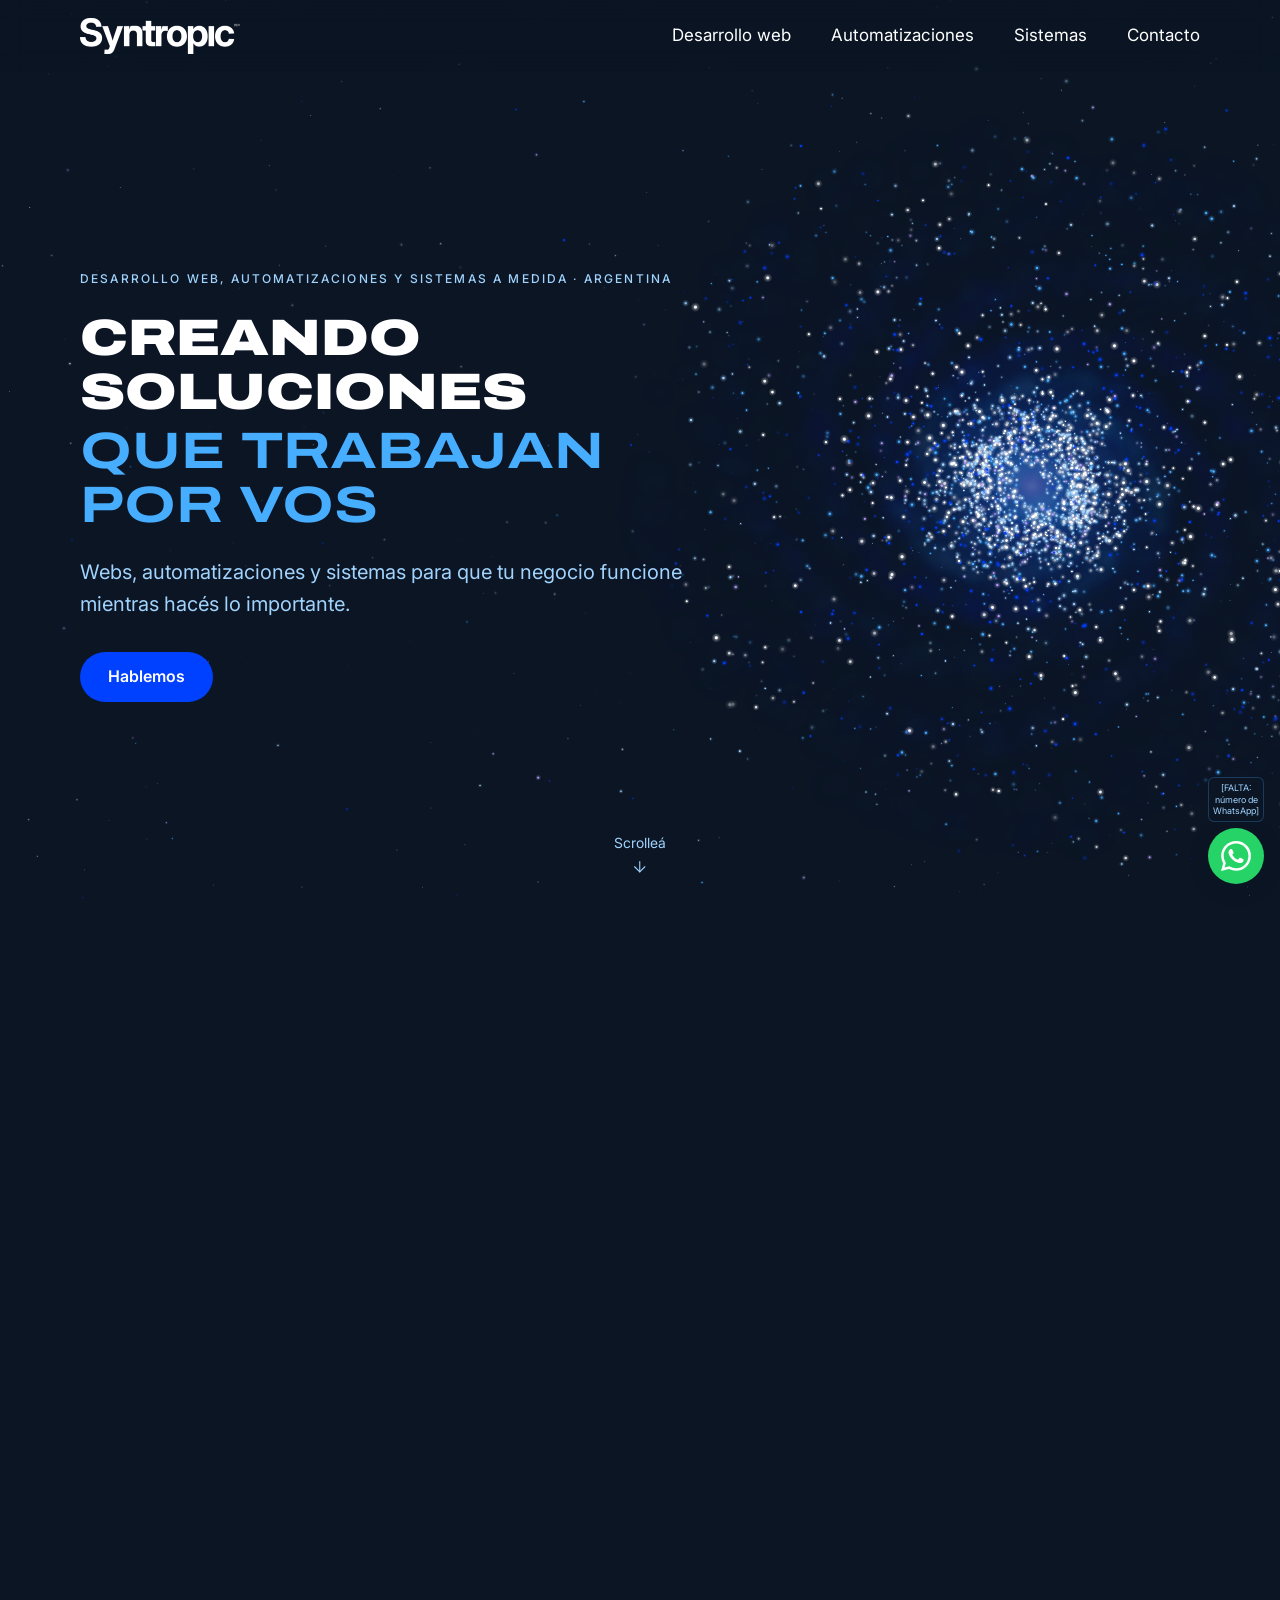
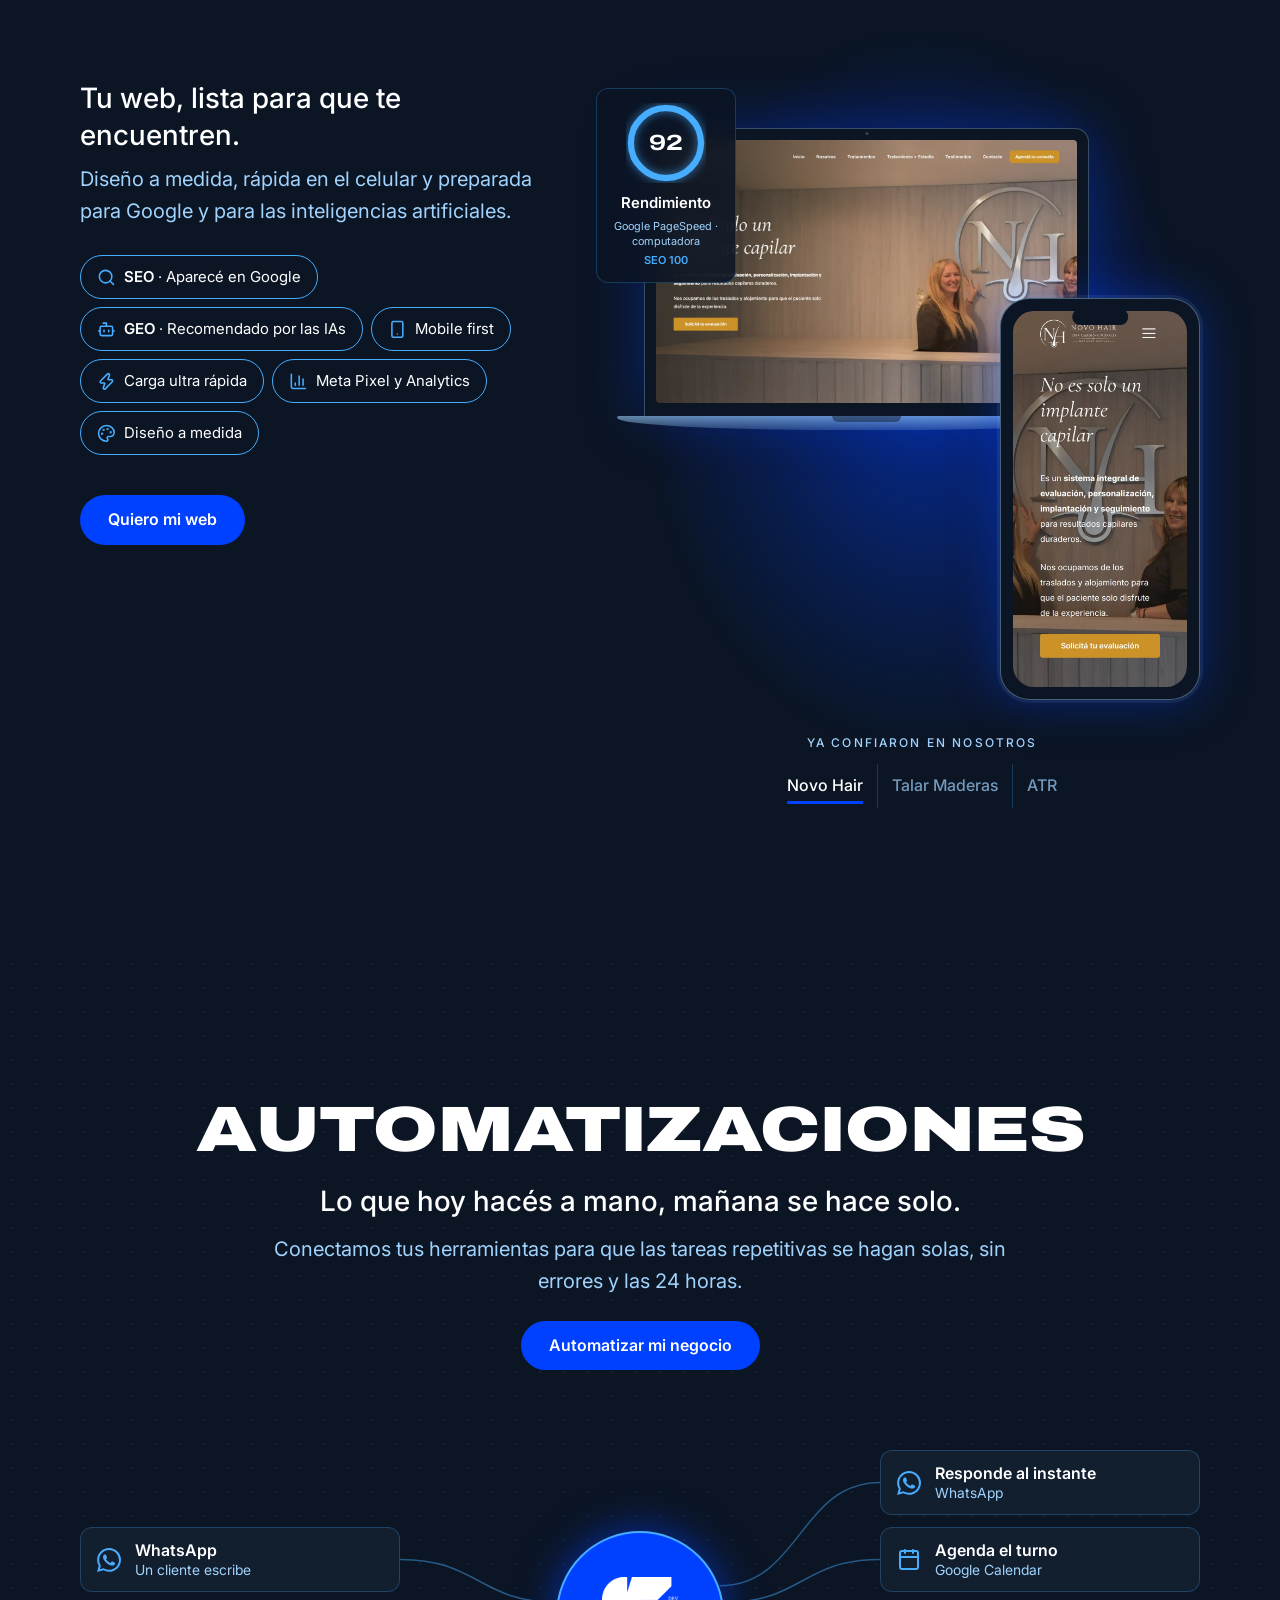
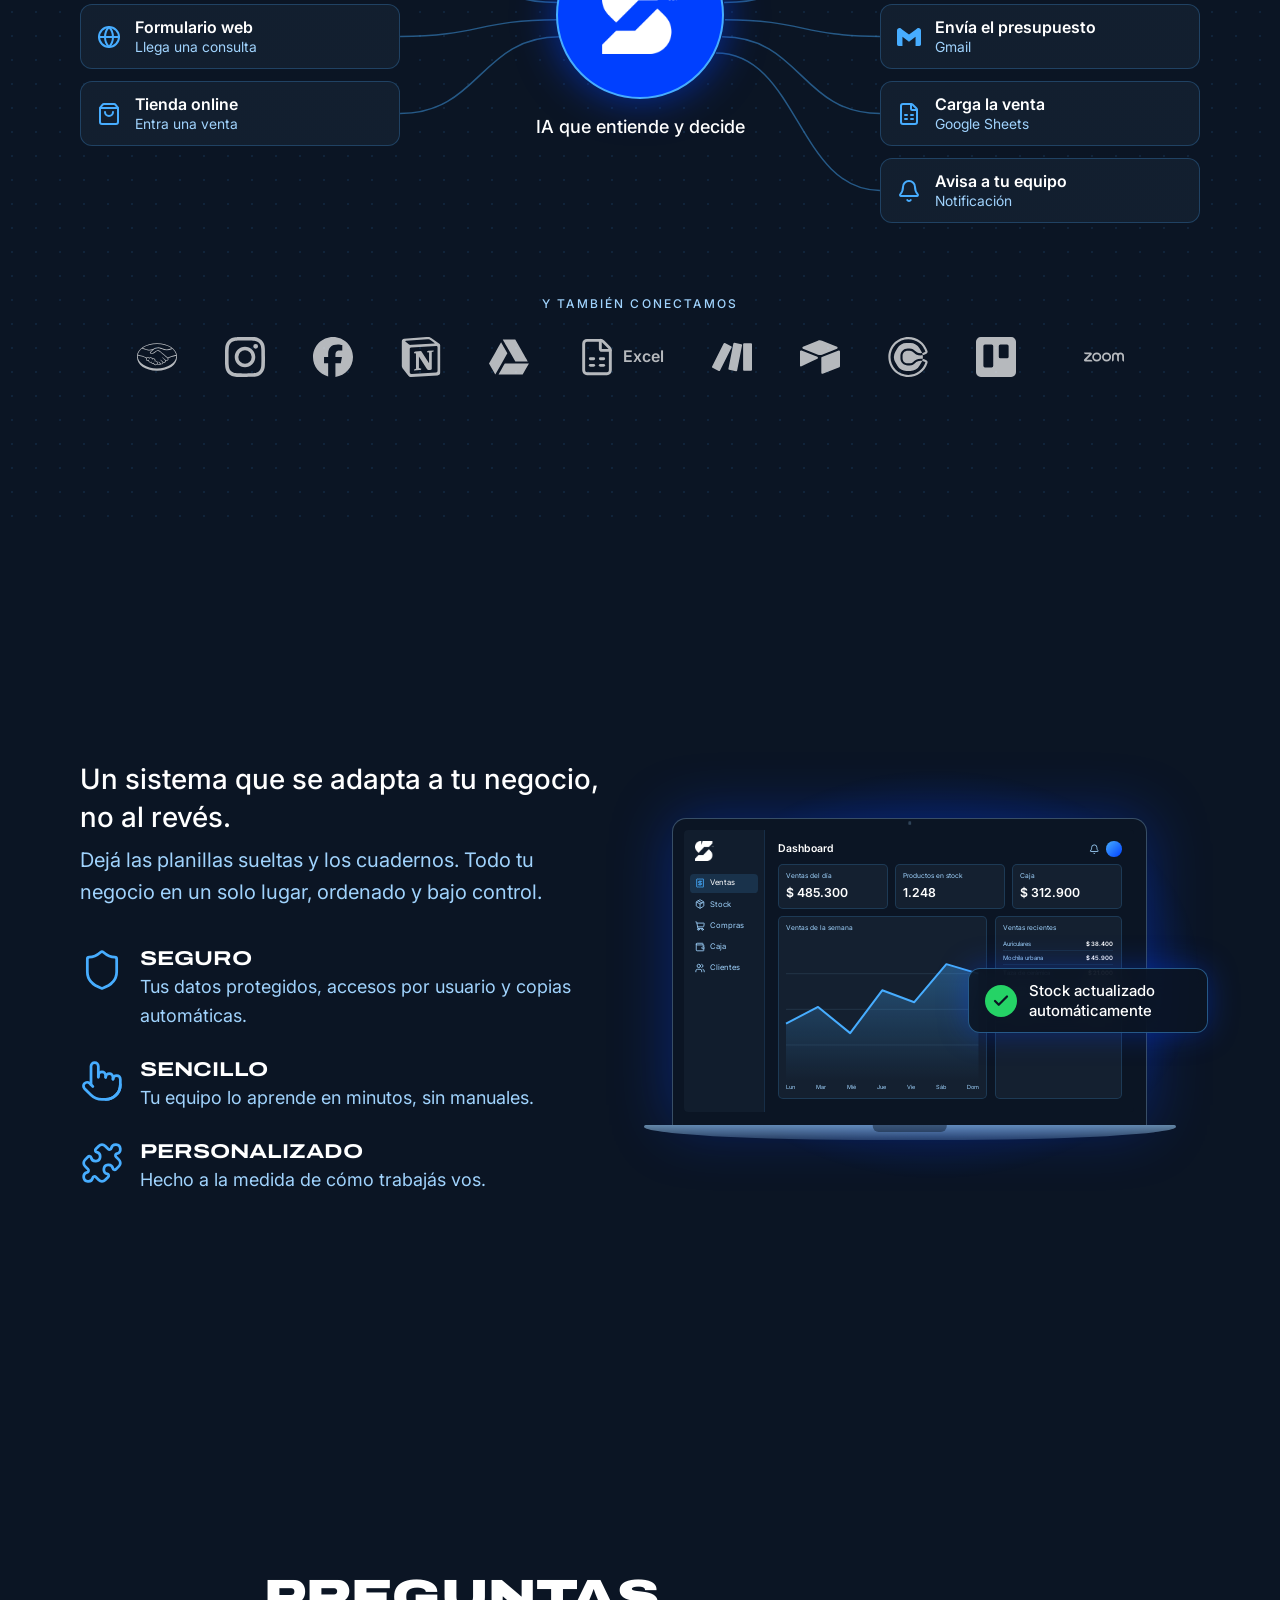
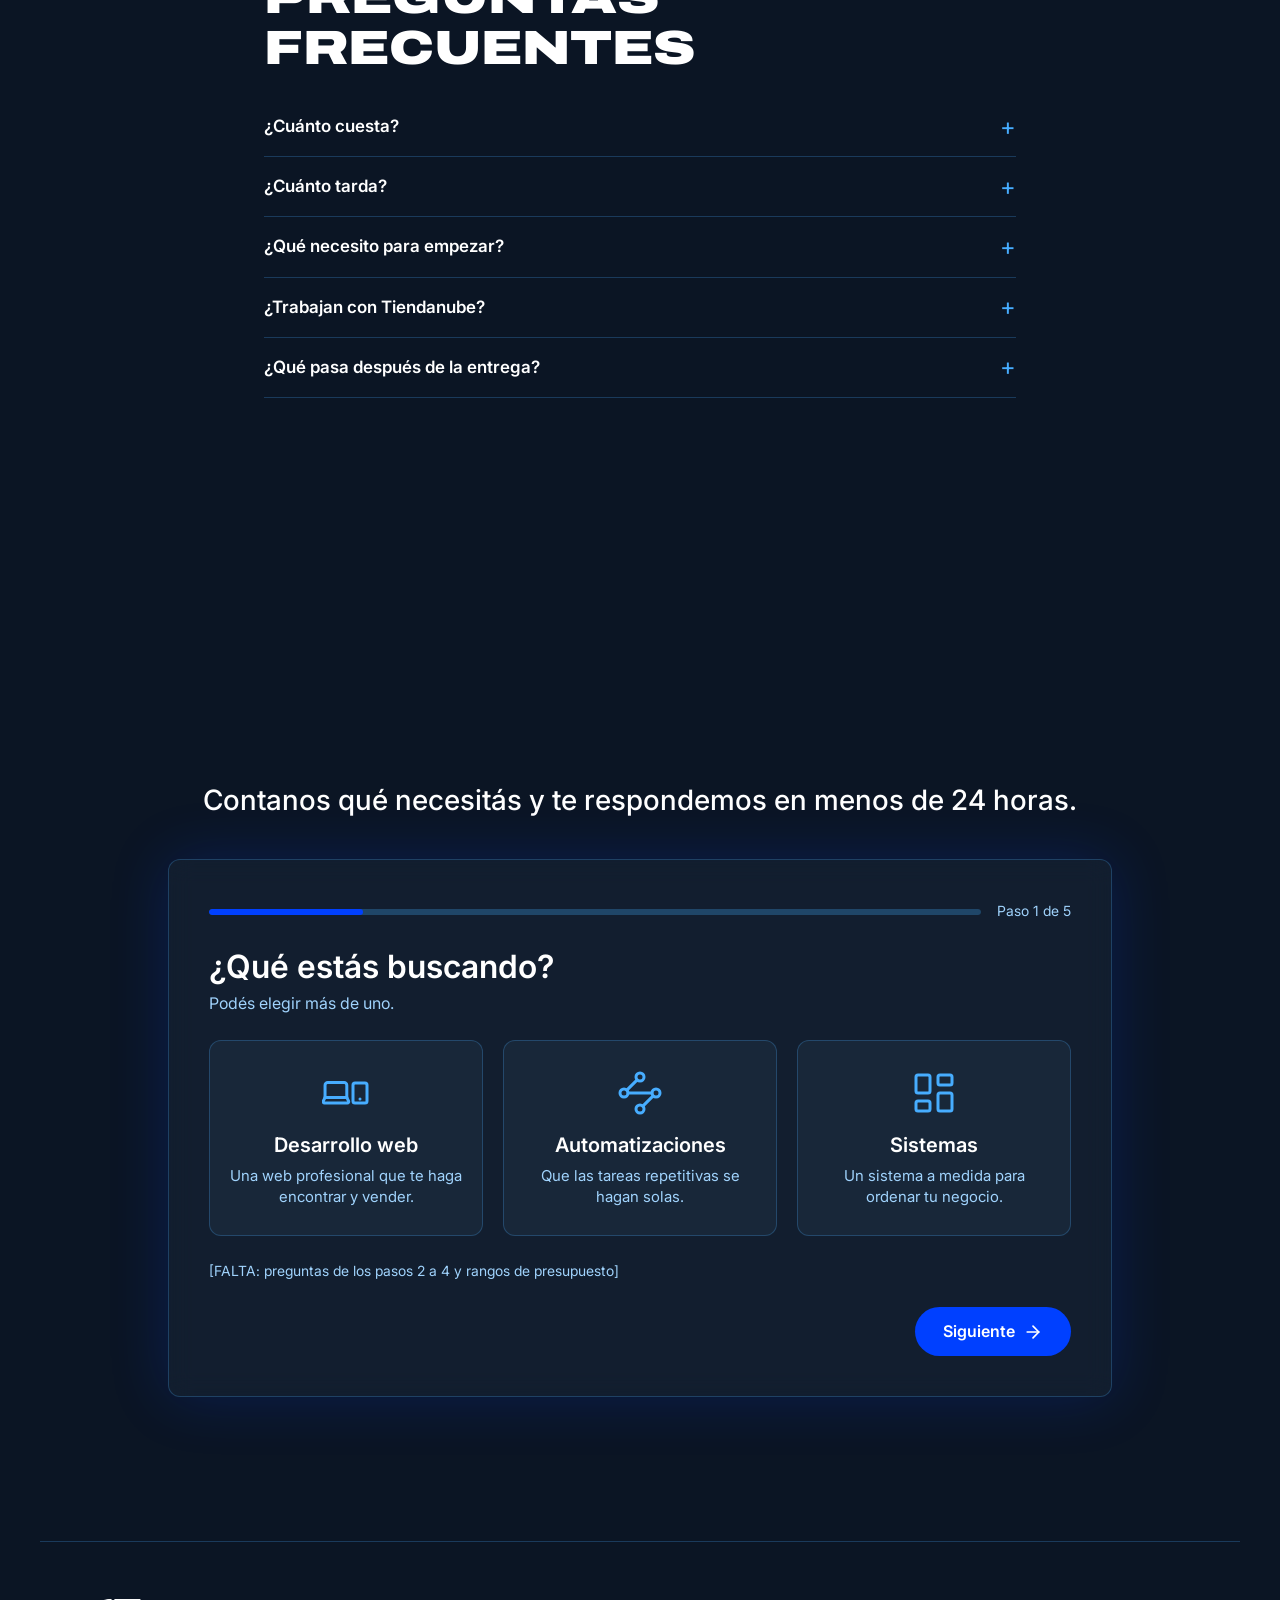
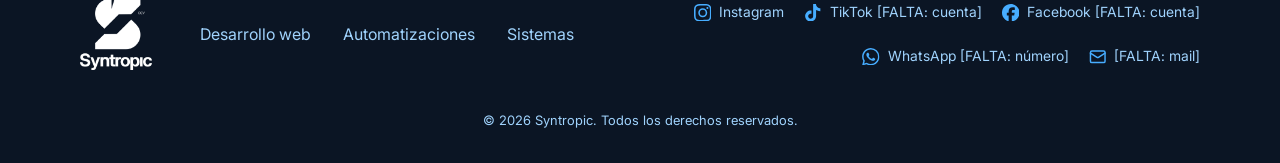
==== commit 8d8e3f8f: "Fase 3, paso 4: entradas suaves de textos y botones, reutilizables Co-Authored-By: Claude Opus 5.5 <" ====
--- a/sitio/index.html
+++ b/sitio/index.html
@@ -65,10 +65,10 @@
       <div class="dw-contenedor contenedor">
         <div class="dw-texto">
           <h2 id="titulo-desarrollo-web">Desarrollo web</h2>
-          <p class="frase">Tu web, lista para que te encuentren.</p>
-          <p class="bajada">Diseño a medida, rápida en el celular y preparada para Google y para las inteligencias artificiales.</p>
-
-          <ul class="pildoras">
+          <p class="frase" data-entrada>Tu web, lista para que te encuentren.</p>
+          <p class="bajada" data-entrada>Diseño a medida, rápida en el celular y preparada para Google y para las inteligencias artificiales.</p>
+
+          <ul class="pildoras" data-entrada="grupo">
             <li class="pildora"><svg class="icono" aria-hidden="true"><use href="assets/img/iconos.svg#i-search"></use></svg><span><strong>SEO</strong> · Aparecé en Google</span></li>
             <li class="pildora"><svg class="icono" aria-hidden="true"><use href="assets/img/iconos.svg#i-bot"></use></svg><span><strong>GEO</strong> · Recomendado por las IAs</span></li>
             <li class="pildora"><svg class="icono" aria-hidden="true"><use href="assets/img/iconos.svg#i-smartphone"></use></svg><span>Mobile first</span></li>
@@ -120,7 +120,7 @@
             </div>
           </div>
 
-          <div class="clientes">
+          <div class="clientes" data-entrada>
             <p class="etiqueta">Ya confiaron en nosotros</p>
             <ul class="clientes-lista">
               <!-- Puntajes reales medidos por Mauro (nov 2026). Talar Maderas sin SEO hasta que esté en su dominio real. -->
@@ -131,7 +131,7 @@
           </div>
         </div>
 
-        <a class="boton boton-seccion dw-boton" href="#contacto" data-servicio="web">Quiero mi web</a>
+        <a class="boton boton-seccion dw-boton" data-entrada href="#contacto" data-servicio="web">Quiero mi web</a>
       </div>
     </section>
 
@@ -140,9 +140,9 @@
       <div class="contenedor">
         <div class="auto-texto">
           <h2 id="titulo-automatizaciones">Automatizaciones</h2>
-          <p class="frase">Lo que hoy hacés a mano, mañana se hace solo.</p>
-          <p class="bajada">Conectamos tus herramientas para que las tareas repetitivas se hagan solas, sin errores y las 24 horas.</p>
-          <a class="boton boton-seccion" href="#contacto" data-servicio="automatizaciones">Automatizar mi negocio</a>
+          <p class="frase" data-entrada>Lo que hoy hacés a mano, mañana se hace solo.</p>
+          <p class="bajada" data-entrada>Conectamos tus herramientas para que las tareas repetitivas se hagan solas, sin errores y las 24 horas.</p>
+          <a class="boton boton-seccion" data-entrada href="#contacto" data-servicio="automatizaciones">Automatizar mi negocio</a>
         </div>
 
         <!-- Lienzo de nodos. Los cables y las luces los dibuja secciones.js en el SVG
@@ -195,7 +195,7 @@
           </ul>
         </div>
 
-        <div class="conectamos">
+        <div class="conectamos" data-entrada>
           <p class="etiqueta">Y también conectamos</p>
           <!-- En mobile la fila se desliza sola: secciones.js duplica los logos (copias ocultas para lectores de pantalla) -->
           <div class="conectamos-marquesina">
@@ -222,8 +222,8 @@
       <div class="sis-contenedor contenedor">
         <div class="sis-texto">
           <h2 id="titulo-sistemas">Sistemas</h2>
-          <p class="frase">Un sistema que se adapta a tu negocio, no al revés.</p>
-          <p class="bajada">Dejá las planillas sueltas y los cuadernos. Todo tu negocio en un solo lugar, ordenado y bajo control.</p>
+          <p class="frase" data-entrada>Un sistema que se adapta a tu negocio, no al revés.</p>
+          <p class="bajada" data-entrada>Dejá las planillas sueltas y los cuadernos. Todo tu negocio en un solo lugar, ordenado y bajo control.</p>
         </div>
 
         <!-- Notebook que se abre sola al entrar la sección, con un dashboard de
@@ -303,7 +303,7 @@
           </div>
         </div>
 
-        <ul class="sis-bloques">
+        <ul class="sis-bloques" data-entrada="grupo">
           <li class="bloque">
             <svg class="icono" aria-hidden="true"><use href="assets/img/iconos.svg#i-shield"></use></svg>
             <div>
@@ -327,16 +327,16 @@
           </li>
         </ul>
 
-        <a class="boton boton-seccion sis-boton" href="#contacto" data-servicio="sistemas">Quiero mi sistema</a>
+        <a class="boton boton-seccion sis-boton" data-entrada href="#contacto" data-servicio="sistemas">Quiero mi sistema</a>
       </div>
     </section>
 
     <!-- ===================== Preguntas frecuentes ===================== -->
     <section id="preguntas-frecuentes" class="seccion faq" aria-labelledby="titulo-preguntas-frecuentes">
       <div class="contenedor">
-        <h2 id="titulo-preguntas-frecuentes">Preguntas frecuentes</h2>
-
-        <div class="acordeon">
+        <h2 id="titulo-preguntas-frecuentes" data-entrada>Preguntas frecuentes</h2>
+
+        <div class="acordeon" data-entrada="grupo">
           <details class="acordeon-item">
             <summary>¿Cuánto cuesta?</summary>
             <p>[FALTA: respuesta de Mauro]</p>
@@ -365,9 +365,9 @@
     <section id="contacto" class="seccion contacto" aria-labelledby="titulo-contacto">
       <div class="contenedor">
         <h2 id="titulo-contacto">Hablemos</h2>
-        <p class="frase">Contanos qué necesitás y te respondemos en menos de 24 horas.</p>
-
-        <form class="formulario tarjeta-vidrio" action="#" novalidate>
+        <p class="frase" data-entrada>Contanos qué necesitás y te respondemos en menos de 24 horas.</p>
+
+        <form class="formulario tarjeta-vidrio" data-entrada action="#" novalidate>
           <div class="formulario-progreso">
             <progress class="formulario-barra" value="1" max="5" aria-labelledby="formulario-paso">Paso 1 de 5</progress>
             <p class="formulario-paso" id="formulario-paso">Paso 1 de 5</p>
@@ -462,7 +462,9 @@
 
   <script src="assets/js/vendor/gsap.min.js" defer></script>
   <script src="assets/js/vendor/ScrollTrigger.min.js" defer></script>
+  <script src="assets/js/utiles.js" defer></script>
   <script src="assets/js/interfaz.js" defer></script>
+  <script src="assets/js/entradas.js" defer></script>
   <script src="assets/js/secciones.js" defer></script>
   <script src="assets/js/particulas.js" defer></script>
 </body>
--- a/sitio/assets/css/componentes.css
+++ b/sitio/assets/css/componentes.css
@@ -455,6 +455,21 @@
   color: var(--celeste-claro);
 }
 
+/* --- Entradas suaves (entradas.js): fundido y subida corta ---
+   Las clases las pone JavaScript solo en lo que está debajo de la pantalla
+   y se sacan al terminar. */
+.entrada-espera {
+  opacity: 0;
+  transform: translateY(18px);
+}
+
+.entrada-espera.entrada-llega {
+  opacity: 1;
+  transform: none;
+  transition: opacity 0.7s ease, transform 0.75s cubic-bezier(0.2, 0.7, 0.2, 1);
+  transition-delay: var(--entrada-demora, 0ms);
+}
+
 /* ==========================================================================
    Canvas de partículas (lo crea particulas.js; sin JavaScript no existe)
    ========================================================================== */
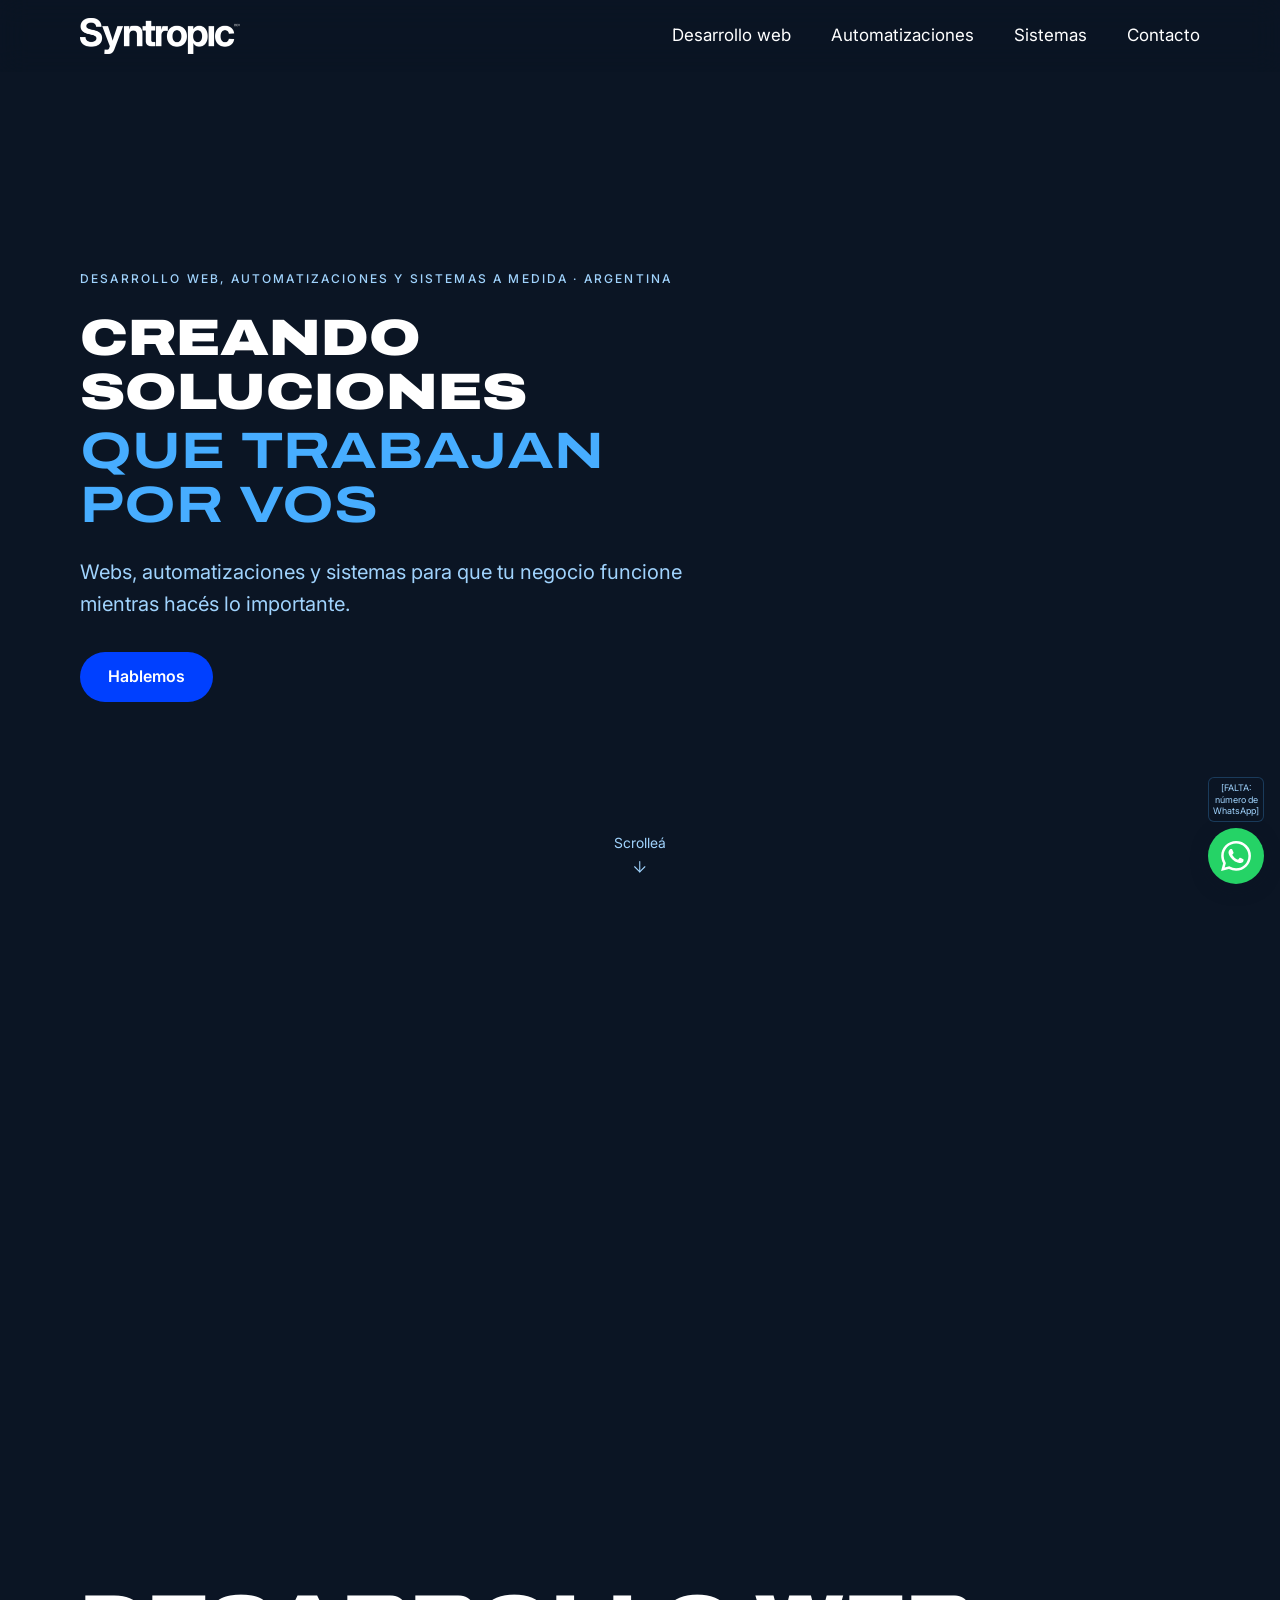
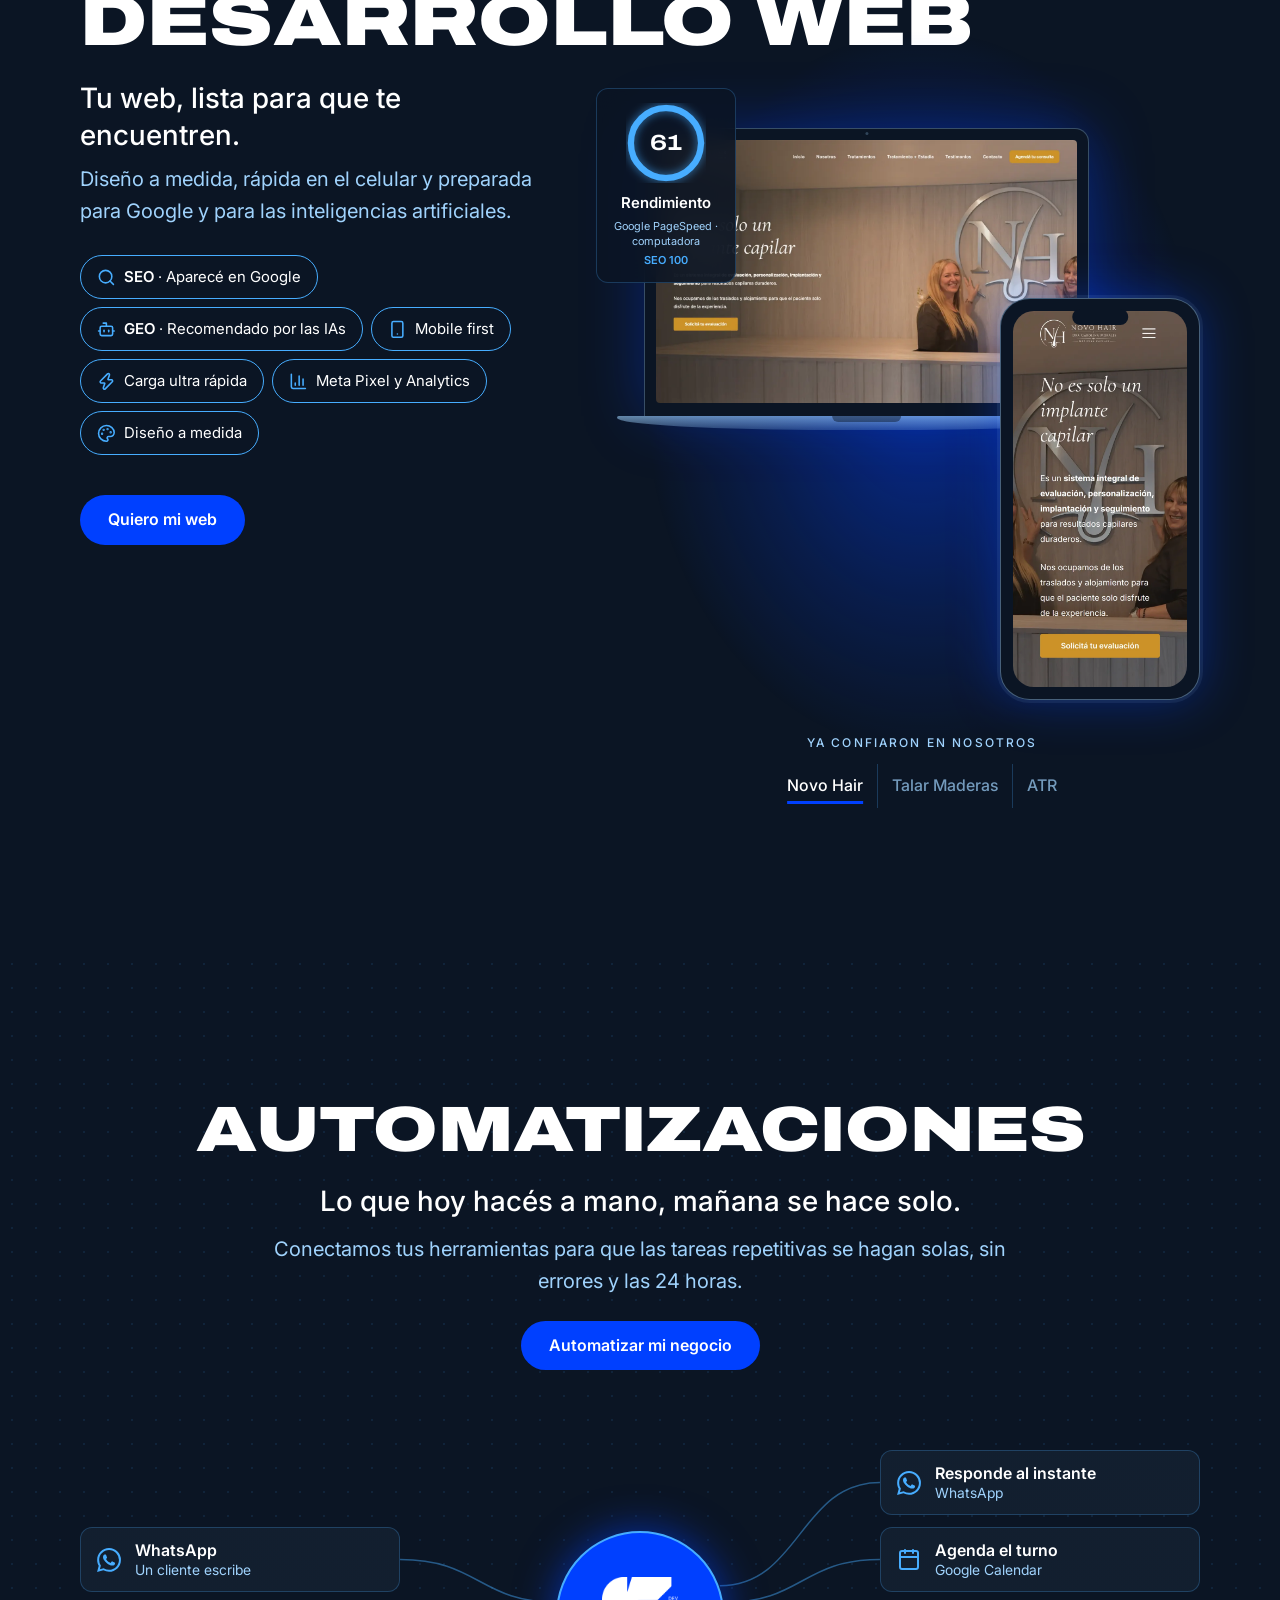
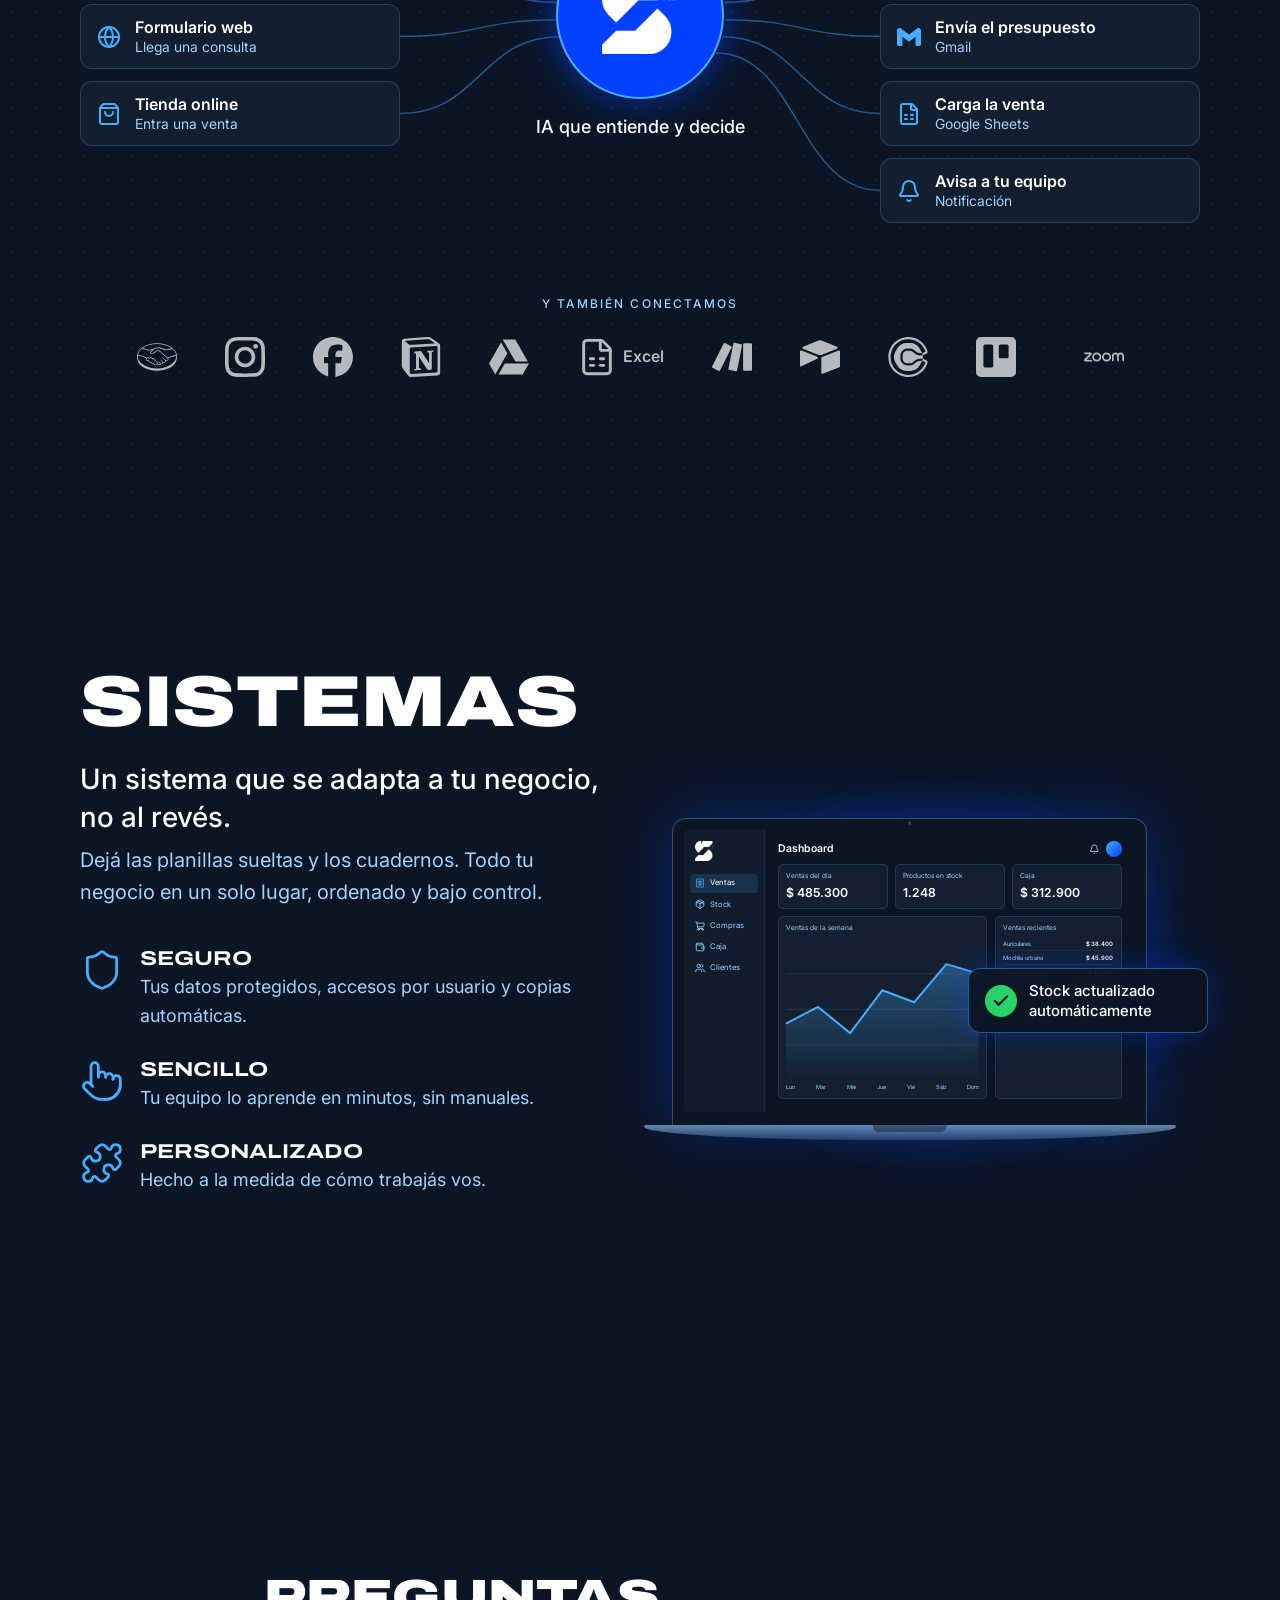
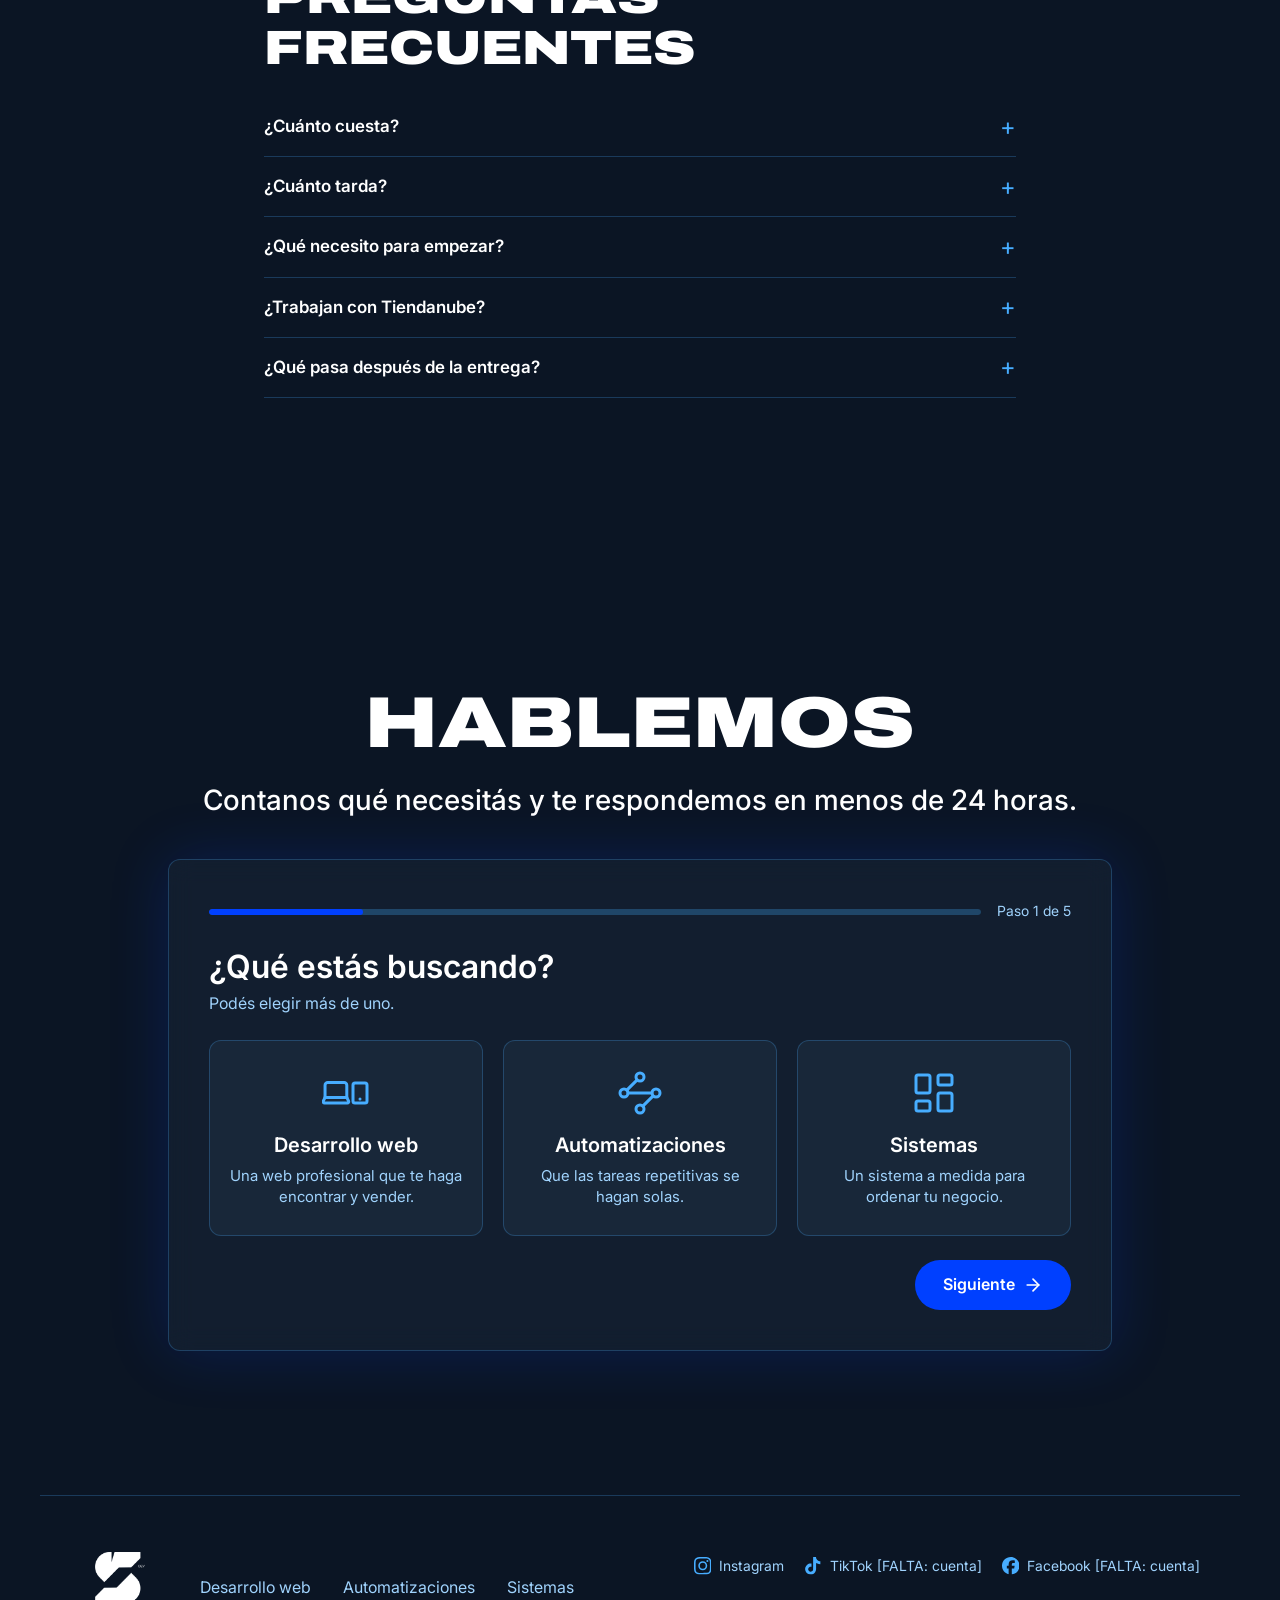
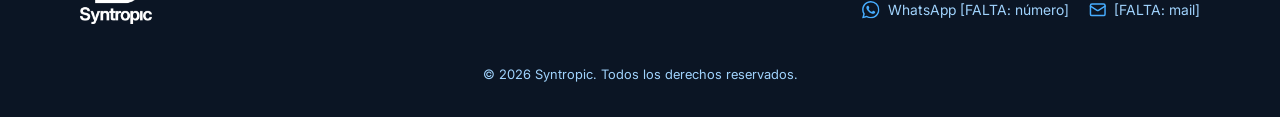
==== commit 2ca9bdb1: "Fase 4: formulario completo por pasos, un solo componente (sin envío) Co-Authored-By: Claude Opus 5." ====
--- a/sitio/index.html
+++ b/sitio/index.html
@@ -9,6 +9,7 @@
   <link rel="stylesheet" href="assets/css/base.css">
   <link rel="stylesheet" href="assets/css/componentes.css">
   <link rel="stylesheet" href="assets/css/secciones.css">
+  <link rel="stylesheet" href="assets/css/formulario.css">
   <!-- Marca que hay JavaScript: sin JS, el menú mobile queda siempre visible -->
   <script>document.documentElement.classList.add('js');</script>
 </head>
@@ -367,59 +368,10 @@
         <h2 id="titulo-contacto">Hablemos</h2>
         <p class="frase" data-entrada>Contanos qué necesitás y te respondemos en menos de 24 horas.</p>
 
-        <form class="formulario tarjeta-vidrio" data-entrada action="#" novalidate>
-          <div class="formulario-progreso">
-            <progress class="formulario-barra" value="1" max="5" aria-labelledby="formulario-paso">Paso 1 de 5</progress>
-            <p class="formulario-paso" id="formulario-paso">Paso 1 de 5</p>
-          </div>
-
-          <!-- Paso 1 -->
-          <fieldset class="formulario-pregunta">
-            <legend>¿Qué estás buscando?</legend>
-            <p class="formulario-aclaracion">Podés elegir más de uno.</p>
-
-            <div class="opciones">
-              <label class="opcion">
-                <input class="opcion-input" type="checkbox" name="servicio" value="web">
-                <svg class="icono opcion-icono" aria-hidden="true"><use href="assets/img/iconos.svg#i-web-dispositivos"></use></svg>
-                <span class="opcion-titulo">Desarrollo web</span>
-                <span class="opcion-texto">Una web profesional que te haga encontrar y vender.</span>
-                <svg class="icono opcion-check" aria-hidden="true"><use href="assets/img/iconos.svg#i-check"></use></svg>
-              </label>
-              <label class="opcion">
-                <input class="opcion-input" type="checkbox" name="servicio" value="automatizaciones">
-                <svg class="icono opcion-icono" aria-hidden="true"><use href="assets/img/iconos.svg#i-waypoints"></use></svg>
-                <span class="opcion-titulo">Automatizaciones</span>
-                <span class="opcion-texto">Que las tareas repetitivas se hagan solas.</span>
-                <svg class="icono opcion-check" aria-hidden="true"><use href="assets/img/iconos.svg#i-check"></use></svg>
-              </label>
-              <label class="opcion">
-                <input class="opcion-input" type="checkbox" name="servicio" value="sistemas">
-                <svg class="icono opcion-icono" aria-hidden="true"><use href="assets/img/iconos.svg#i-layout-dashboard"></use></svg>
-                <span class="opcion-titulo">Sistemas</span>
-                <span class="opcion-texto">Un sistema a medida para ordenar tu negocio.</span>
-                <svg class="icono opcion-check" aria-hidden="true"><use href="assets/img/iconos.svg#i-check"></use></svg>
-              </label>
-            </div>
-          </fieldset>
-
-          <!-- Pasos 2 a 5 y pantalla de gracias: Fase 4 -->
-          <p class="formulario-falta">[FALTA: preguntas de los pasos 2 a 4 y rangos de presupuesto]</p>
-
-          <div class="formulario-pie">
-            <!-- Etiqueta "solución integral": aparece con 2 o más servicios (Fase 4) -->
-            <p class="etiqueta-integral" aria-live="polite" hidden></p>
-
-            <div class="formulario-botones">
-              <!-- "Atrás" no aplica en el paso 1: se muestra desde el paso 2 (Fase 4) -->
-              <button class="formulario-atras" type="button" hidden>Atrás</button>
-              <button class="boton formulario-siguiente" type="button">
-                Siguiente
-                <svg class="icono" aria-hidden="true"><use href="assets/img/iconos.svg#i-arrow-right"></use></svg>
-              </button>
-            </div>
-          </div>
-        </form>
+        <!-- El formulario lo arma formulario.js (el mismo en todas las páginas) -->
+        <div class="formulario-lugar" data-formulario data-entrada>
+          <noscript><p>Para completar el formulario, activá JavaScript en tu navegador.</p></noscript>
+        </div>
       </div>
     </section>
 
@@ -463,6 +415,7 @@
   <script src="assets/js/vendor/gsap.min.js" defer></script>
   <script src="assets/js/vendor/ScrollTrigger.min.js" defer></script>
   <script src="assets/js/utiles.js" defer></script>
+  <script src="assets/js/formulario.js" defer></script>
   <script src="assets/js/interfaz.js" defer></script>
   <script src="assets/js/entradas.js" defer></script>
   <script src="assets/js/secciones.js" defer></script>
--- a/sitio/assets/css/componentes.css
+++ b/sitio/assets/css/componentes.css
@@ -304,107 +304,6 @@
 .acordeon-item p {
   padding-bottom: 1.25rem;
   color: var(--celeste-claro);
-}
-
-/* --- Opción seleccionable (tarjeta del formulario) --- */
-.opcion {
-  position: relative;
-  display: grid;
-  grid-template-columns: auto 1fr;
-  grid-template-areas:
-    "icono titulo"
-    "icono texto";
-  align-items: center;
-  column-gap: 1rem;
-  min-height: 88px;
-  padding: 1rem 2.75rem 1rem 1rem;
-  border: 1px solid var(--vidrio-borde);
-  border-radius: var(--radio);
-  background-color: var(--vidrio-fondo);
-  cursor: pointer;
-  transition: border-color 0.2s ease, box-shadow 0.2s ease;
-}
-
-/* El checkbox real queda accesible pero invisible: la tarjeta es el control */
-.opcion-input {
-  position: absolute;
-  opacity: 0;
-  width: 1px;
-  height: 1px;
-}
-
-.opcion-icono {
-  grid-area: icono;
-  width: 2.5rem;
-  height: 2.5rem;
-  stroke-width: 1.5;
-}
-
-.opcion-titulo {
-  grid-area: titulo;
-  align-self: end;
-  font-weight: 600;
-  font-size: 1.0625rem;
-}
-
-.opcion-texto {
-  grid-area: texto;
-  align-self: start;
-  font-size: 0.875rem;
-  line-height: 1.4;
-  color: var(--celeste-claro);
-}
-
-.opcion-check {
-  position: absolute;
-  top: 0.75rem;
-  right: 0.75rem;
-  width: 1.5rem;
-  height: 1.5rem;
-  padding: 0.25rem;
-  border-radius: 50%;
-  background-color: var(--azul);
-  color: var(--blanco);
-  stroke-width: 3;
-  opacity: 0;
-  transition: opacity 0.2s ease;
-}
-
-.opcion:hover { border-color: var(--celeste); }
-
-.opcion:has(.opcion-input:checked) {
-  border: 2px solid var(--azul);
-  padding: calc(1rem - 1px) calc(2.75rem - 1px) calc(1rem - 1px) calc(1rem - 1px);
-  box-shadow: var(--glow-azul);
-}
-
-.opcion:has(.opcion-input:checked) .opcion-check { opacity: 1; }
-
-.opcion:has(.opcion-input:focus-visible) {
-  outline: 2px solid var(--celeste);
-  outline-offset: 3px;
-}
-
-@media (min-width: 768px) {
-  .opcion {
-    grid-template-columns: 1fr;
-    grid-template-areas:
-      "icono"
-      "titulo"
-      "texto";
-    justify-items: center;
-    row-gap: 0.25rem;
-    padding: 1.75rem 1.25rem;
-    text-align: center;
-  }
-
-  .opcion:has(.opcion-input:checked) {
-    padding: calc(1.75rem - 1px) calc(1.25rem - 1px);
-  }
-
-  .opcion-icono { width: 3rem; height: 3rem; margin-bottom: 0.5rem; }
-  .opcion-titulo { font-size: 1.25rem; }
-  .opcion-texto { font-size: 0.9375rem; }
 }
 
 /* --- Botón flotante de WhatsApp --- */
--- a/sitio/assets/css/secciones.css
+++ b/sitio/assets/css/secciones.css
@@ -1167,131 +1167,6 @@
 
 .contacto .frase { margin-bottom: 2.5rem; }
 
-.formulario {
-  padding: 1.25rem;
-  text-align: left;
-  box-shadow: 0 0 60px rgba(0, 64, 255, 0.2);
-}
-
-.formulario-progreso {
-  display: flex;
-  align-items: center;
-  gap: 1rem;
-  margin-bottom: 1.5rem;
-}
-
-.formulario-barra {
-  flex: 1;
-  height: 6px;
-  border: 0;
-  border-radius: 3px;
-  background-color: rgba(71, 173, 255, 0.15);
-  appearance: none;
-  -webkit-appearance: none;
-  overflow: hidden;
-}
-
-.formulario-barra::-webkit-progress-bar {
-  background-color: rgba(71, 173, 255, 0.15);
-  border-radius: 3px;
-}
-
-.formulario-barra::-webkit-progress-value {
-  background-color: var(--azul);
-  border-radius: 3px;
-}
-
-.formulario-barra::-moz-progress-bar {
-  background-color: var(--azul);
-  border-radius: 3px;
-}
-
-.formulario-paso {
-  flex-shrink: 0;
-  font-size: 0.875rem;
-  color: var(--celeste-claro);
-}
-
-.formulario-pregunta {
-  border: 0;
-  min-width: 0;
-}
-
-.formulario-pregunta legend {
-  padding: 0;
-  font-size: 1.5rem;
-  font-weight: 600;
-  line-height: 1.25;
-}
-
-.formulario-aclaracion {
-  margin: 0.25rem 0 1.5rem;
-  color: var(--celeste-claro);
-}
-
-.opciones {
-  display: grid;
-  gap: 0.75rem;
-}
-
-.formulario-falta {
-  margin-top: 1.5rem;
-  font-size: 0.875rem;
-  color: var(--celeste-claro);
-}
-
-.formulario-pie {
-  display: flex;
-  flex-wrap: wrap;
-  align-items: center;
-  justify-content: space-between;
-  gap: 1rem;
-  margin-top: 1.5rem;
-}
-
-.etiqueta-integral {
-  padding: 0.375rem 0.875rem;
-  border: 1px solid var(--vidrio-borde);
-  border-radius: var(--radio-pildora);
-  font-size: 0.875rem;
-  color: var(--celeste-claro);
-}
-
-.formulario-botones {
-  display: flex;
-  align-items: center;
-  gap: 1rem;
-}
-
-.formulario-atras {
-  min-height: 48px;
-  padding-inline: 0.5rem;
-  color: var(--celeste-claro);
-}
-
-.formulario-siguiente .icono { color: var(--blanco); }
-
-/* Mobile: "Siguiente" queda fijo abajo de la pantalla mientras se ve el formulario */
-@media (max-width: 767px) {
-  .formulario-botones {
-    position: sticky;
-    bottom: 16px;
-    width: 100%;
-  }
-
-  .formulario-siguiente { flex: 1; }
-}
-
-@media (min-width: 768px) {
-  .formulario { padding: 2.5rem; }
-
-  .formulario-pregunta legend { font-size: 2rem; }
-
-  .opciones { grid-template-columns: repeat(3, 1fr); gap: 1.25rem; }
-
-  .formulario-botones { margin-left: auto; }
-}
-
 /* ==========================================================================
    Footer
    ========================================================================== */
--- a/sitio/assets/css/formulario.css
+++ b/sitio/assets/css/formulario.css
@@ -0,0 +1,424 @@
+/* ==========================================================================
+   Syntropic: formulario por pasos (lo arma formulario.js)
+   El mismo en la landing y en las tres páginas de servicio.
+   ========================================================================== */
+
+/* Lugar reservado: la página no salta cuando JavaScript lo arma */
+.formulario-lugar { min-height: 36rem; }
+.formulario-lugar:has(.formulario) { min-height: 0; }
+
+.formulario {
+  padding: 1.25rem;
+  text-align: left;
+  box-shadow: 0 0 60px rgba(0, 64, 255, 0.2);
+}
+
+.formulario-progreso {
+  display: flex;
+  align-items: center;
+  gap: 1rem;
+  margin-bottom: 1.5rem;
+}
+
+.formulario-barra {
+  flex: 1;
+  height: 6px;
+  border: 0;
+  border-radius: 3px;
+  background-color: rgba(71, 173, 255, 0.15);
+  appearance: none;
+  -webkit-appearance: none;
+  overflow: hidden;
+}
+
+.formulario-barra::-webkit-progress-bar {
+  background-color: rgba(71, 173, 255, 0.15);
+  border-radius: 3px;
+}
+
+.formulario-barra::-webkit-progress-value {
+  background-color: var(--azul);
+  border-radius: 3px;
+}
+
+.formulario-barra::-moz-progress-bar {
+  background-color: var(--azul);
+  border-radius: 3px;
+}
+
+.formulario-paso {
+  flex-shrink: 0;
+  font-size: 0.875rem;
+  color: var(--celeste-claro);
+}
+
+.formulario-pregunta {
+  border: 0;
+  min-width: 0;
+}
+
+.formulario-pregunta legend {
+  padding: 0;
+  font-size: 1.5rem;
+  font-weight: 600;
+  line-height: 1.25;
+}
+
+.formulario-aclaracion {
+  margin: 0.25rem 0 1.5rem;
+  color: var(--celeste-claro);
+}
+
+.opciones {
+  display: grid;
+  gap: 0.75rem;
+}
+
+.formulario-falta {
+  margin-top: 1.5rem;
+  font-size: 0.875rem;
+  color: var(--celeste-claro);
+}
+
+.formulario-pie {
+  display: flex;
+  flex-wrap: wrap;
+  align-items: center;
+  justify-content: space-between;
+  gap: 1rem;
+  margin-top: 1.5rem;
+}
+
+.etiqueta-integral {
+  padding: 0.375rem 0.875rem;
+  border: 1px solid var(--vidrio-borde);
+  border-radius: var(--radio-pildora);
+  font-size: 0.875rem;
+  color: var(--celeste-claro);
+}
+
+.formulario-botones {
+  display: flex;
+  align-items: center;
+  gap: 1rem;
+}
+
+.formulario-atras {
+  min-height: 48px;
+  padding-inline: 0.5rem;
+  color: var(--celeste-claro);
+}
+
+.formulario-siguiente .icono { color: var(--blanco); }
+
+/* Mobile: "Siguiente" queda fijo abajo de la pantalla mientras se ve el formulario */
+@media (max-width: 767px) {
+  .formulario-pie {
+    position: sticky;
+    bottom: 0;
+    z-index: 2;
+    margin: 1rem -1.25rem -1.25rem;
+    gap: 0.75rem;
+    padding: 0.5rem 1.25rem calc(1rem + env(safe-area-inset-bottom));
+    border-radius: 0 0 var(--radio) var(--radio);
+    /* El mismo tono de la tarjeta, pero opaco: lo que pasa por debajo no se ve */
+    background: linear-gradient(var(--vidrio-fondo), var(--vidrio-fondo)), var(--navy);
+  }
+
+  /* Lo que sube se desvanece al acercarse al pie */
+  .formulario-pie::before {
+    content: "";
+    position: absolute;
+    inset: auto 0 100%;
+    height: 1.25rem;
+    background: linear-gradient(to top, rgba(11, 21, 36, 0.9), rgba(11, 21, 36, 0));
+    pointer-events: none;
+  }
+
+  .etiqueta-integral { font-size: 0.8125rem; line-height: 1.35; }
+
+  .formulario-botones { width: 100%; }
+  .formulario-siguiente { flex: 1; }
+}
+
+@media (min-width: 768px) {
+  .formulario { padding: 2.5rem; }
+
+  .formulario-pregunta legend { font-size: 2rem; }
+
+  .opciones { grid-template-columns: repeat(3, 1fr); gap: 1.25rem; }
+
+  .formulario-botones { margin-left: auto; }
+}
+
+.formulario [hidden] { display: none; }
+
+.formulario-pregunta legend:focus,
+.formulario-gracias:focus { outline: none; }
+
+.formulario-barra::-webkit-progress-value { transition: width 0.4s ease; }
+
+/* --- Campos --- */
+.campos {
+  display: grid;
+  gap: 1.75rem;
+  margin-top: 1.5rem;
+}
+
+.campo {
+  min-width: 0;
+  border: 0;
+}
+
+.formulario .campo-etiqueta {
+  display: block;
+  margin-bottom: 0.625rem;
+  padding: 0;
+  font-size: 1.0625rem;
+  font-weight: 500;
+  line-height: 1.35;
+}
+
+.campo-opcional {
+  font-size: 0.875rem;
+  font-weight: 400;
+  color: var(--celeste-claro);
+}
+
+.campo-ayuda {
+  margin: -0.375rem 0 0.625rem;
+  font-size: 0.875rem;
+  color: var(--celeste-claro);
+}
+
+/* 16 px de letra: con menos, el iPhone hace zoom al tocar el campo */
+.campo-entrada {
+  display: block;
+  width: 100%;
+  min-height: 48px;
+  padding: 0.75rem 1rem;
+  font-size: 1rem;
+  line-height: 1.4;
+  color: var(--blanco);
+  background-color: rgba(11, 21, 36, 0.6);
+  border: 1px solid var(--vidrio-borde);
+  border-radius: var(--radio);
+  transition: border-color 0.2s ease, box-shadow 0.2s ease;
+}
+
+textarea.campo-entrada { resize: vertical; }
+
+.campo-entrada::placeholder { color: var(--celeste-claro); opacity: 0.65; }
+
+.campo-entrada:hover { border-color: var(--celeste); }
+
+.campo-entrada:focus {
+  outline: none;
+  border-color: var(--celeste);
+  box-shadow: 0 0 0 1px var(--celeste);
+}
+
+.campo-entrada[aria-invalid="true"] { border-color: var(--blanco); }
+
+/* Sin rojo: la paleta es solo la de la marca. El aviso va en blanco con un signo */
+.campo-error {
+  display: flex;
+  align-items: center;
+  gap: 0.5rem;
+  margin-top: 0.625rem;
+  font-size: 0.875rem;
+  font-weight: 500;
+  color: var(--blanco);
+}
+
+.campo-error::before {
+  content: "!";
+  display: grid;
+  place-items: center;
+  flex-shrink: 0;
+  width: 1.25rem;
+  height: 1.25rem;
+  border-radius: 50%;
+  font-size: 0.8125rem;
+  font-weight: 600;
+  color: var(--navy);
+  background-color: var(--celeste);
+}
+
+/* --- Fichas (opciones chicas, una o varias) --- */
+.fichas {
+  display: flex;
+  flex-wrap: wrap;
+  gap: 0.625rem;
+}
+
+.ficha {
+  position: relative;
+  display: inline-flex;
+  align-items: center;
+  min-height: 44px;
+  padding: 0.5rem 1.125rem;
+  font-size: 0.9375rem;
+  line-height: 1.3;
+  color: var(--blanco);
+  background-color: var(--vidrio-fondo);
+  border: 1px solid var(--vidrio-borde);
+  border-radius: 22px;
+  cursor: pointer;
+  transition: border-color 0.2s ease, background-color 0.2s ease, box-shadow 0.2s ease;
+}
+
+.ficha:hover { border-color: var(--celeste); }
+
+.ficha:has(.opcion-input:checked) {
+  background-color: rgba(0, 64, 255, 0.35);
+  border-color: var(--azul);
+  box-shadow: 0 0 0 1px var(--azul), var(--glow-azul);
+}
+
+.ficha:has(.opcion-input:focus-visible) {
+  outline: 2px solid var(--celeste);
+  outline-offset: 3px;
+}
+
+.campo .formulario-falta { margin: 0 0 0.5rem; }
+
+/* --- Gracias --- */
+.formulario-gracias {
+  display: grid;
+  justify-items: center;
+  gap: 0.75rem;
+  padding-block: 2.5rem;
+  text-align: center;
+}
+
+.formulario-gracias-check {
+  display: grid;
+  place-items: center;
+  width: 4.5rem;
+  height: 4.5rem;
+  margin-bottom: 0.5rem;
+  border-radius: 50%;
+  background-color: var(--azul);
+  box-shadow: 0 0 40px rgba(0, 64, 255, 0.6);
+}
+
+.formulario-gracias-check .icono {
+  width: 2.25rem;
+  height: 2.25rem;
+  color: var(--blanco);
+}
+
+.formulario-gracias-titulo {
+  font-family: var(--fuente-titulos);
+  font-weight: 900;
+  font-size: 2rem;
+  line-height: 1.1;
+  text-transform: uppercase;
+}
+
+.formulario-gracias-texto {
+  font-size: 1.125rem;
+  color: var(--celeste-claro);
+}
+
+/* --- Opción seleccionable (tarjeta del formulario) --- */
+.opcion {
+  position: relative;
+  display: grid;
+  grid-template-columns: auto 1fr;
+  grid-template-areas:
+    "icono titulo"
+    "icono texto";
+  align-items: center;
+  column-gap: 1rem;
+  min-height: 88px;
+  padding: 1rem 2.75rem 1rem 1rem;
+  border: 1px solid var(--vidrio-borde);
+  border-radius: var(--radio);
+  background-color: var(--vidrio-fondo);
+  cursor: pointer;
+  transition: border-color 0.2s ease, box-shadow 0.2s ease;
+}
+
+/* El checkbox real queda accesible pero invisible: la tarjeta es el control */
+.opcion-input {
+  position: absolute;
+  opacity: 0;
+  width: 1px;
+  height: 1px;
+}
+
+.opcion-icono {
+  grid-area: icono;
+  width: 2.5rem;
+  height: 2.5rem;
+  stroke-width: 1.5;
+}
+
+.opcion-titulo {
+  grid-area: titulo;
+  align-self: end;
+  font-weight: 600;
+  font-size: 1.0625rem;
+}
+
+.opcion-texto {
+  grid-area: texto;
+  align-self: start;
+  font-size: 0.875rem;
+  line-height: 1.4;
+  color: var(--celeste-claro);
+}
+
+.opcion-check {
+  position: absolute;
+  top: 0.75rem;
+  right: 0.75rem;
+  width: 1.5rem;
+  height: 1.5rem;
+  padding: 0.25rem;
+  border-radius: 50%;
+  background-color: var(--azul);
+  color: var(--blanco);
+  stroke-width: 3;
+  opacity: 0;
+  transition: opacity 0.2s ease;
+}
+
+.opcion:hover { border-color: var(--celeste); }
+
+.opcion:has(.opcion-input:checked) {
+  border: 2px solid var(--azul);
+  padding: calc(1rem - 1px) calc(2.75rem - 1px) calc(1rem - 1px) calc(1rem - 1px);
+  box-shadow: var(--glow-azul);
+}
+
+.opcion:has(.opcion-input:checked) .opcion-check { opacity: 1; }
+
+.opcion:has(.opcion-input:focus-visible) {
+  outline: 2px solid var(--celeste);
+  outline-offset: 3px;
+}
+
+@media (min-width: 768px) {
+  .opcion {
+    grid-template-columns: 1fr;
+    grid-template-areas:
+      "icono"
+      "titulo"
+      "texto";
+    justify-items: center;
+    row-gap: 0.25rem;
+    padding: 1.75rem 1.25rem;
+    text-align: center;
+  }
+
+  .opcion:has(.opcion-input:checked) {
+    padding: calc(1.75rem - 1px) calc(1.25rem - 1px);
+  }
+
+  .opcion-icono { width: 3rem; height: 3rem; margin-bottom: 0.5rem; }
+  .opcion-titulo { font-size: 1.25rem; }
+  .opcion-texto { font-size: 0.9375rem; }
+}
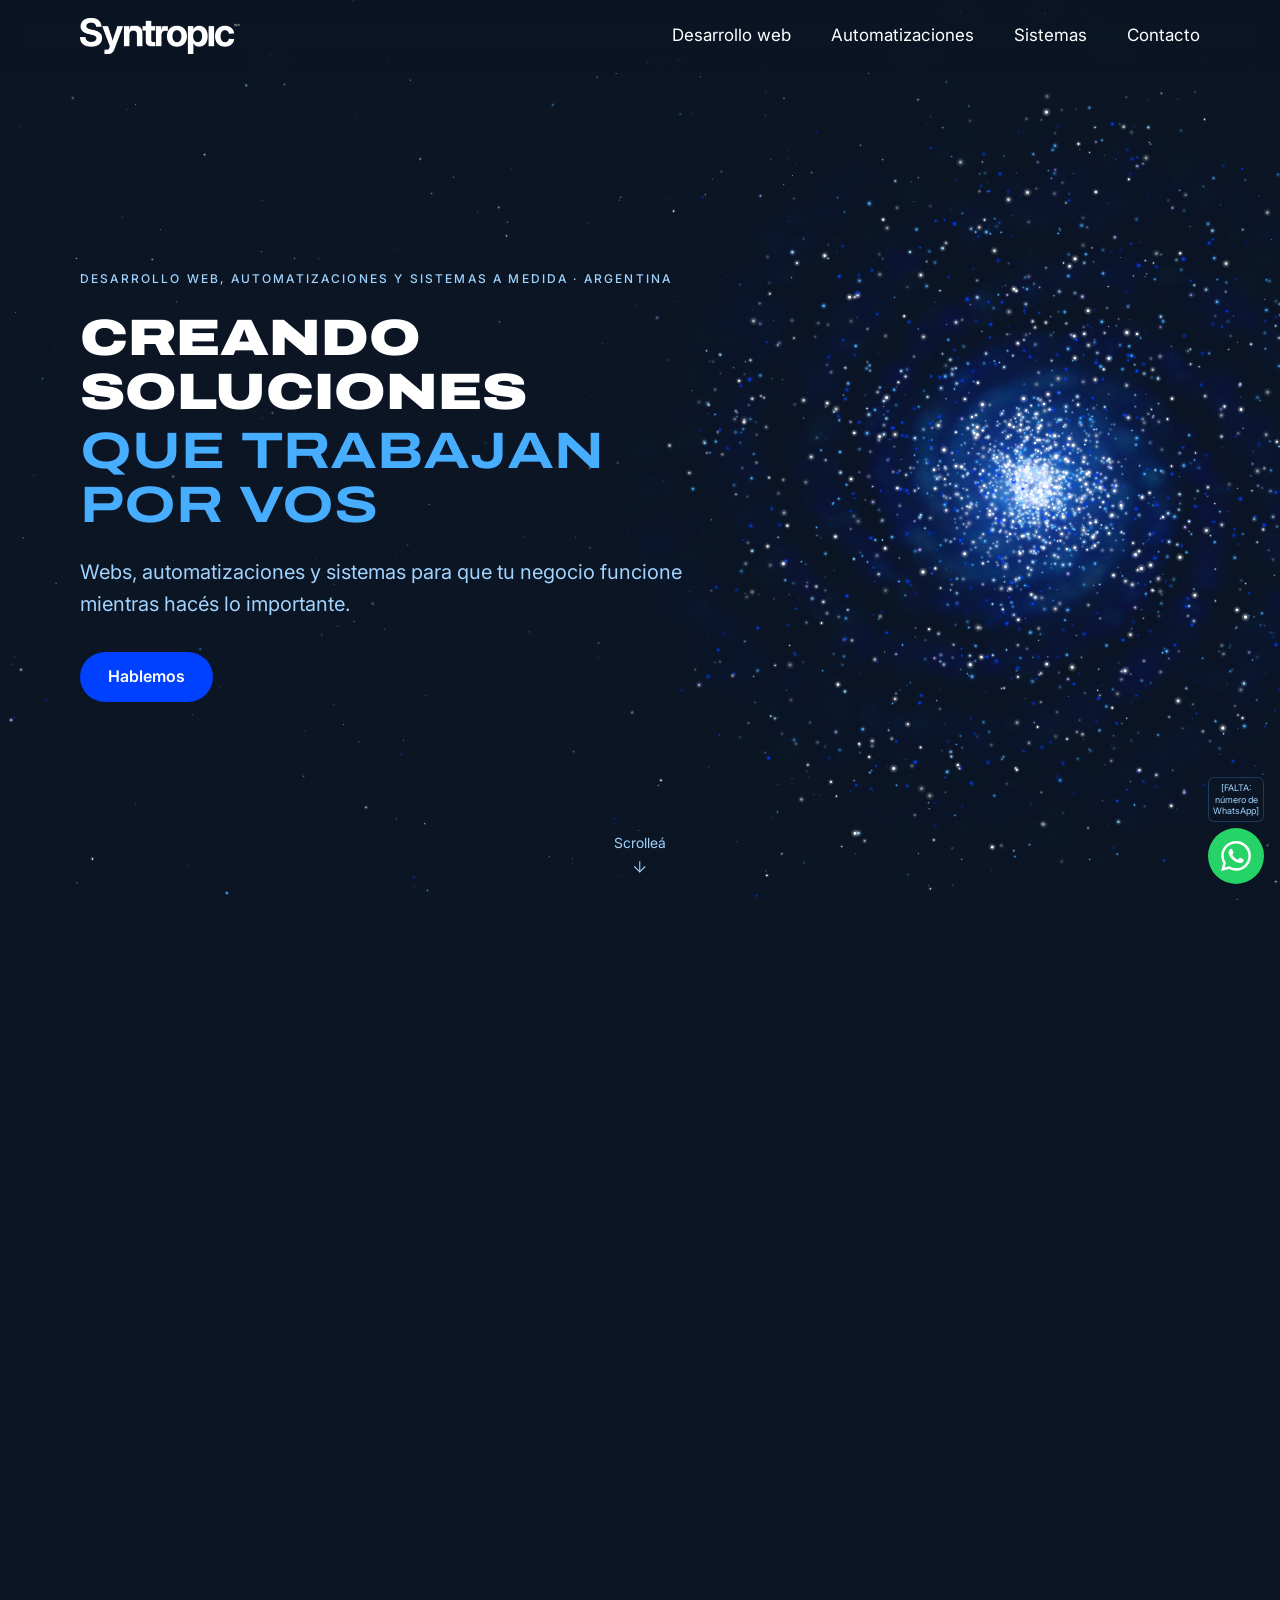
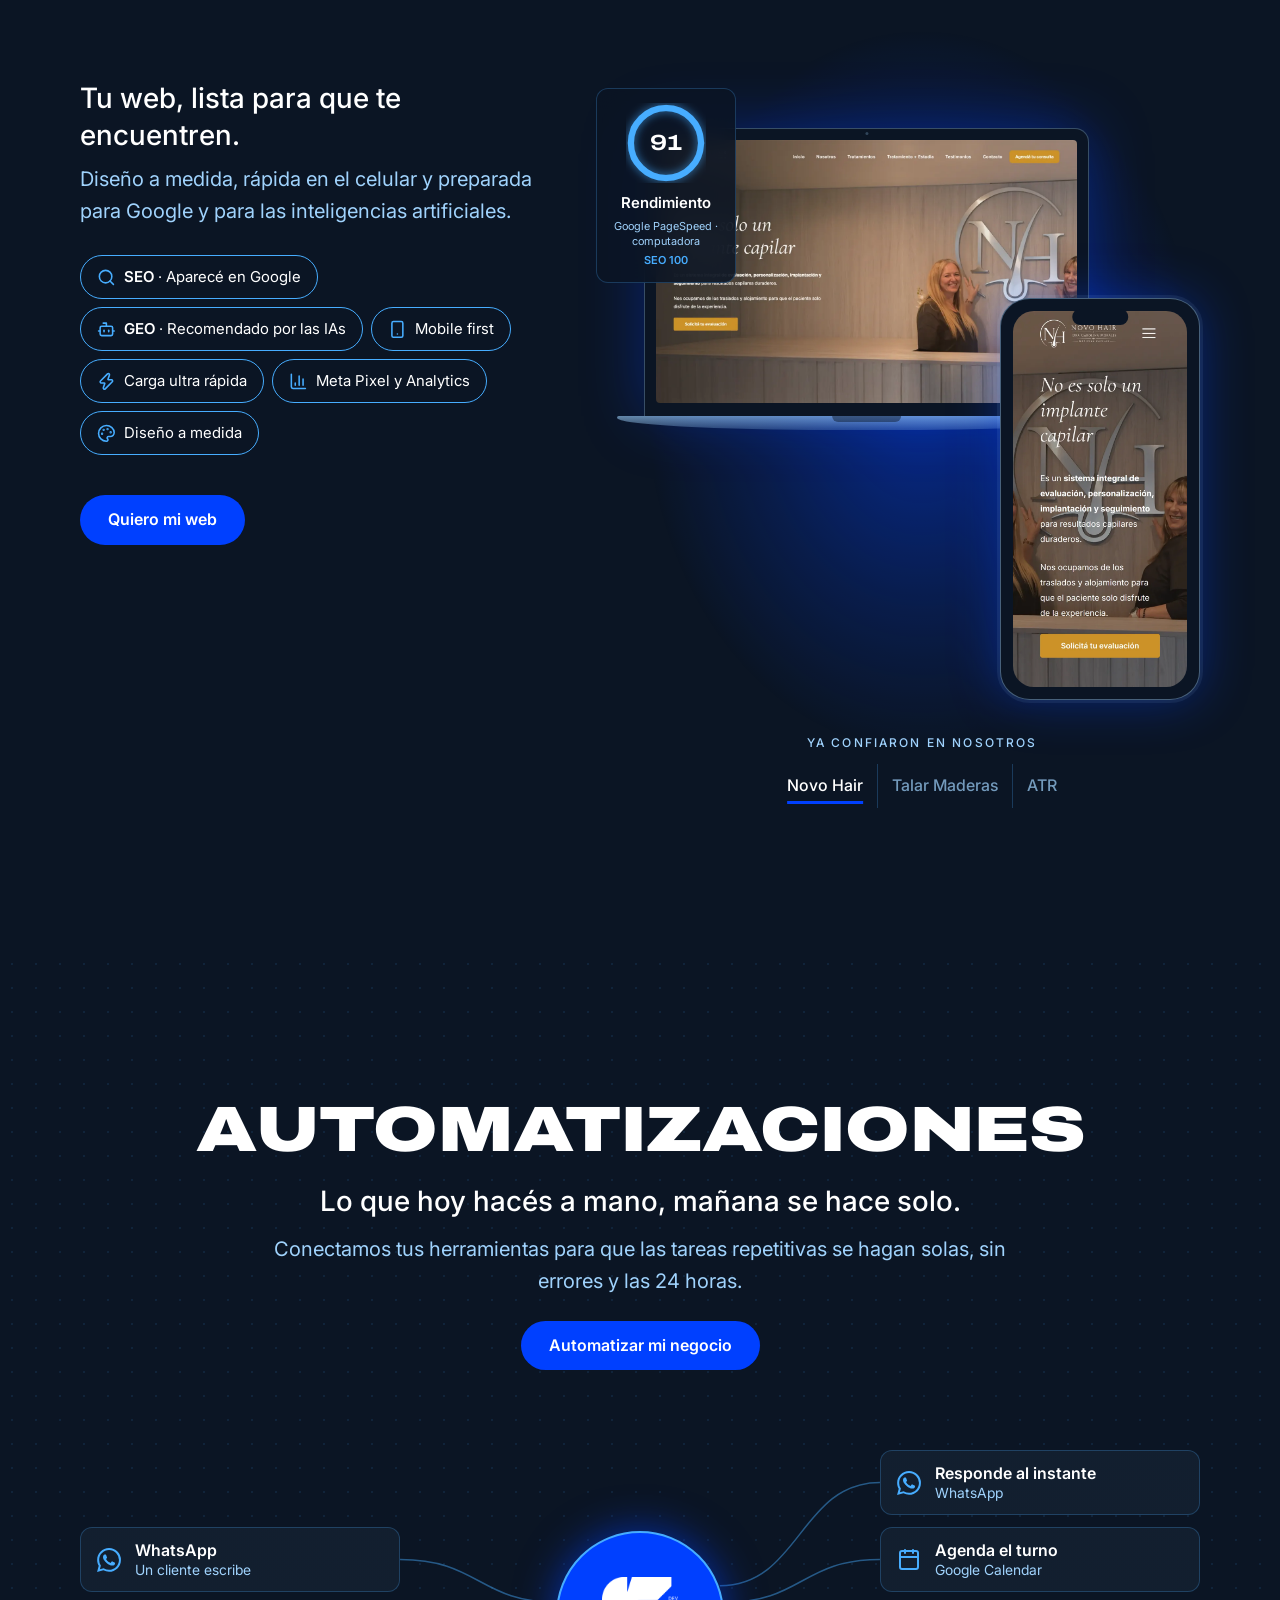
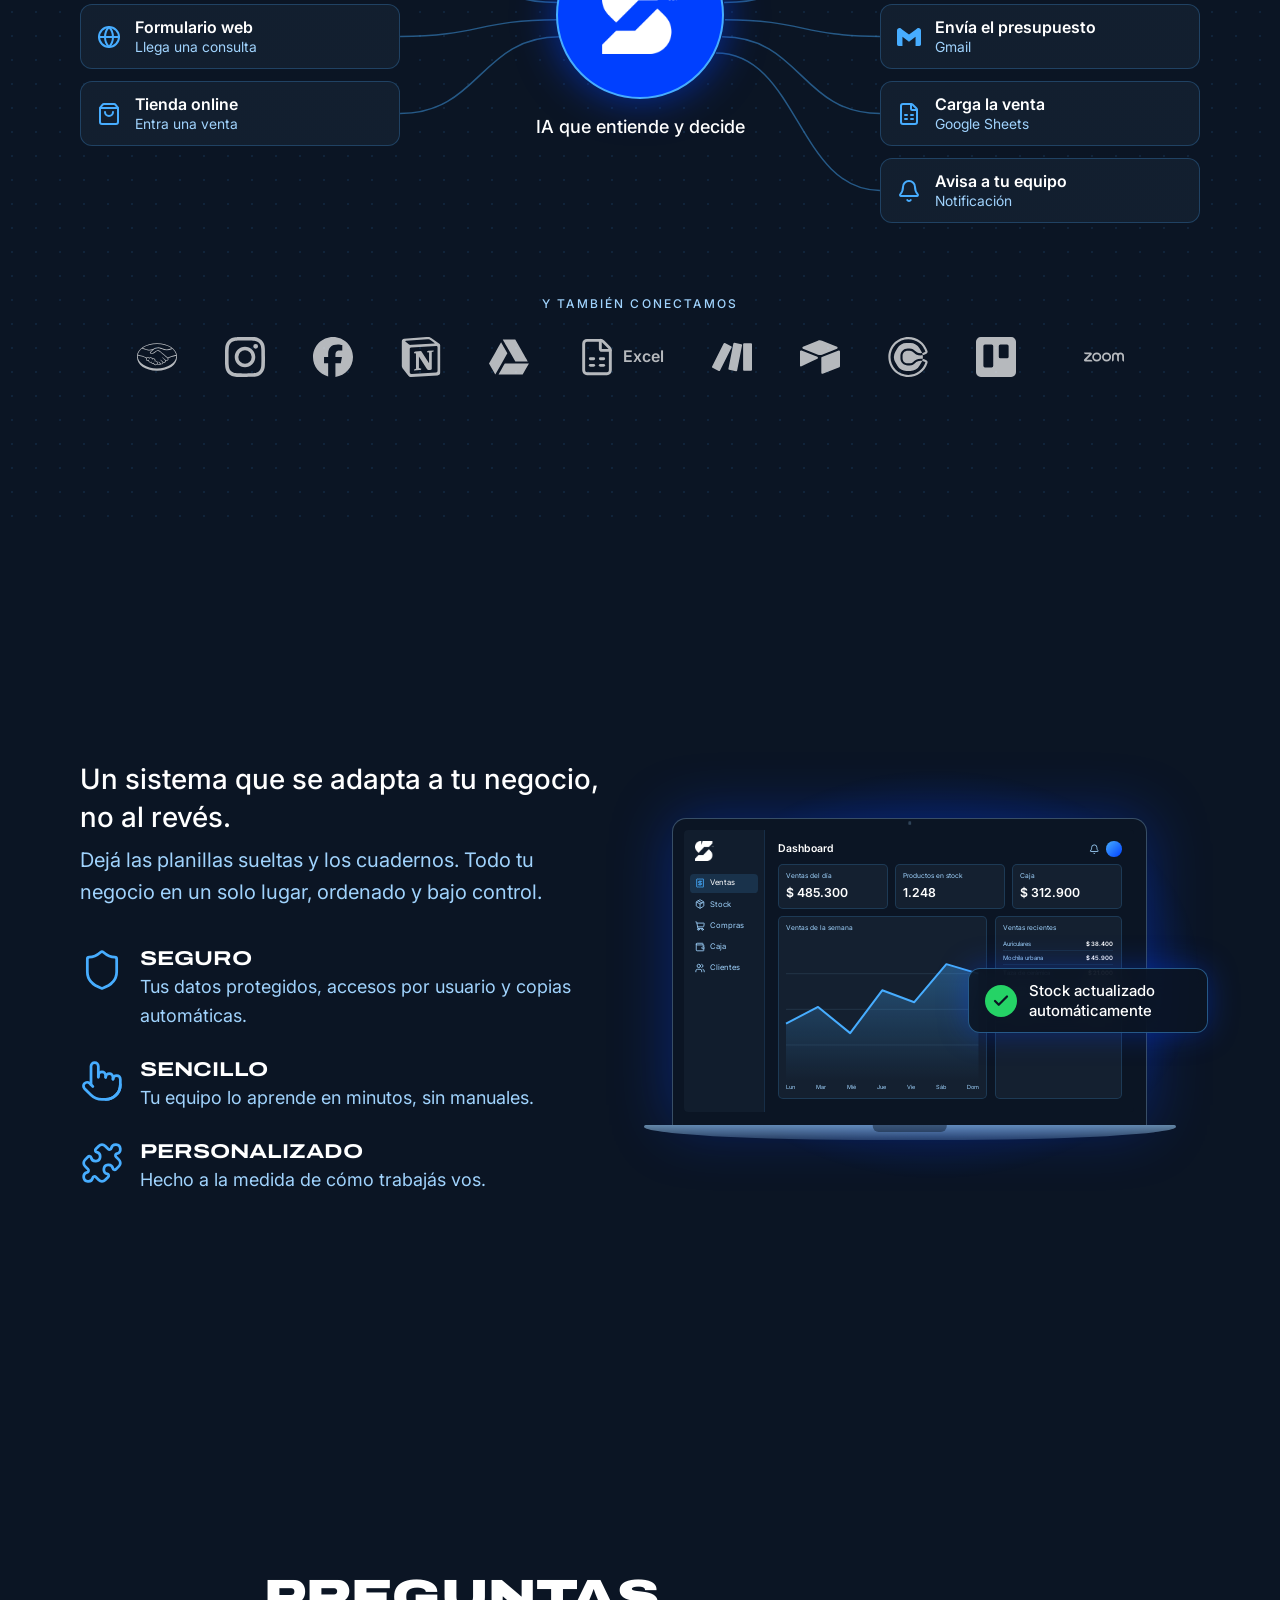
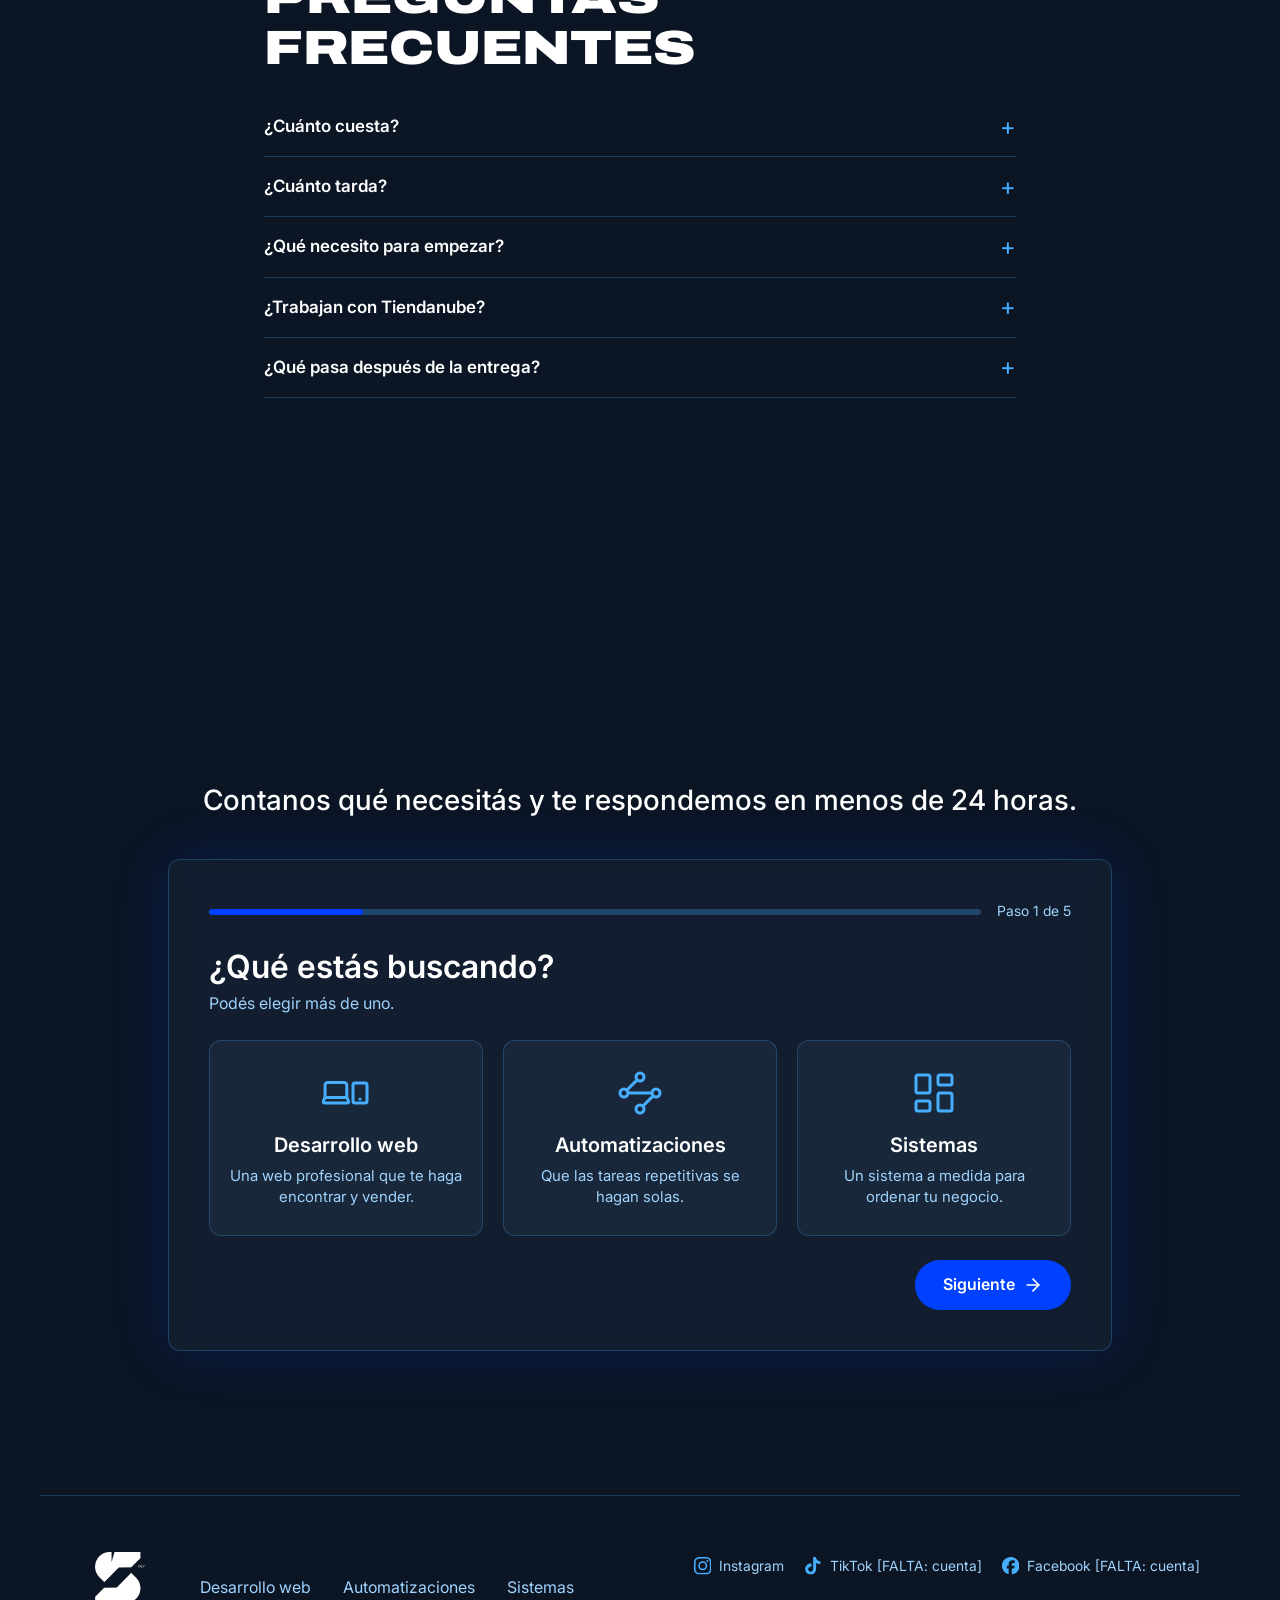
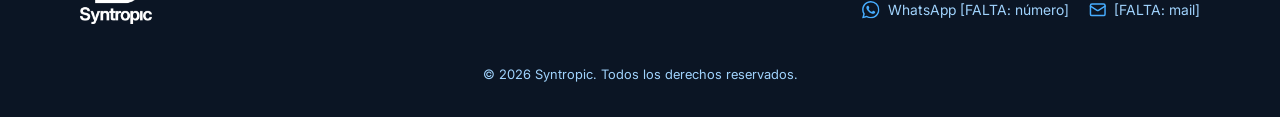
==== commit 9fe5f22f: "Fase 7: página /desarrollo-web Co-Authored-By: Claude Opus 5.5 <noreply@anthropic.com>" ====
--- a/sitio/index.html
+++ b/sitio/index.html
@@ -418,6 +418,7 @@
   <script src="assets/js/formulario.js" defer></script>
   <script src="assets/js/interfaz.js" defer></script>
   <script src="assets/js/entradas.js" defer></script>
+  <script src="assets/js/dispositivos.js" defer></script>
   <script src="assets/js/secciones.js" defer></script>
   <script src="assets/js/particulas.js" defer></script>
 </body>
--- a/sitio/assets/css/base.css
+++ b/sitio/assets/css/base.css
@@ -185,6 +185,19 @@
   padding: 1.5rem;
 }
 
+/* --- Transición entre páginas ---
+   Mejora progresiva: donde no existe (Firefox), la navegación es normal.
+   El nombre va en el contenido del menú y no en .menu: si fuera en .menu, el
+   vidrio esmerilado dejaría de desenfocar lo que pasa por debajo. */
+@media (prefers-reduced-motion: no-preference) {
+  @view-transition { navigation: auto; }
+
+  .menu-contenedor { view-transition-name: menu; }
+
+  ::view-transition-old(root),
+  ::view-transition-new(root) { animation-duration: 0.35s; }
+}
+
 /* --- Movimiento reducido --- */
 @media (prefers-reduced-motion: reduce) {
   html { scroll-behavior: auto; }
--- a/sitio/assets/css/componentes.css
+++ b/sitio/assets/css/componentes.css
@@ -351,6 +351,35 @@
   text-align: center;
   overflow-wrap: anywhere;
   line-height: 1.3;
+  color: var(--celeste-claro);
+}
+
+/* --- Textos por confirmar: se marcan solo en desarrollo (clase de utiles.js) ---
+   El detalle de qué falta confirmar va en data-confirmar. */
+.desarrollo .a-confirmar {
+  position: relative;
+  outline: 1px dashed rgba(160, 211, 253, 0.55);
+  outline-offset: 6px;
+}
+
+.desarrollo .a-confirmar::before {
+  content: "A confirmar: " attr(data-confirmar);
+  position: absolute;
+  z-index: 3;
+  bottom: calc(100% + 8px);
+  left: -6px;
+  width: max-content;
+  max-width: calc(100% + 12px);
+  padding: 0.125rem 0.5rem;
+  border-radius: 6px 6px 0 0;
+  background-color: var(--navy);
+  font-family: var(--fuente-textos);
+  font-size: 0.6875rem;
+  font-weight: 500;
+  line-height: 1.3;
+  letter-spacing: 0;
+  text-align: left;
+  text-transform: none;
   color: var(--celeste-claro);
 }
 
--- a/sitio/assets/css/secciones.css
+++ b/sitio/assets/css/secciones.css
@@ -80,6 +80,10 @@
 }
 
 .menu-lista a:hover { color: var(--celeste); }
+
+/* La página en la que estás */
+.menu-lista a[aria-current="page"],
+.footer-nav a[aria-current="page"] { color: var(--celeste); }
 
 /* Hamburguesa (mobile y tablet) */
 .menu-hamburguesa {
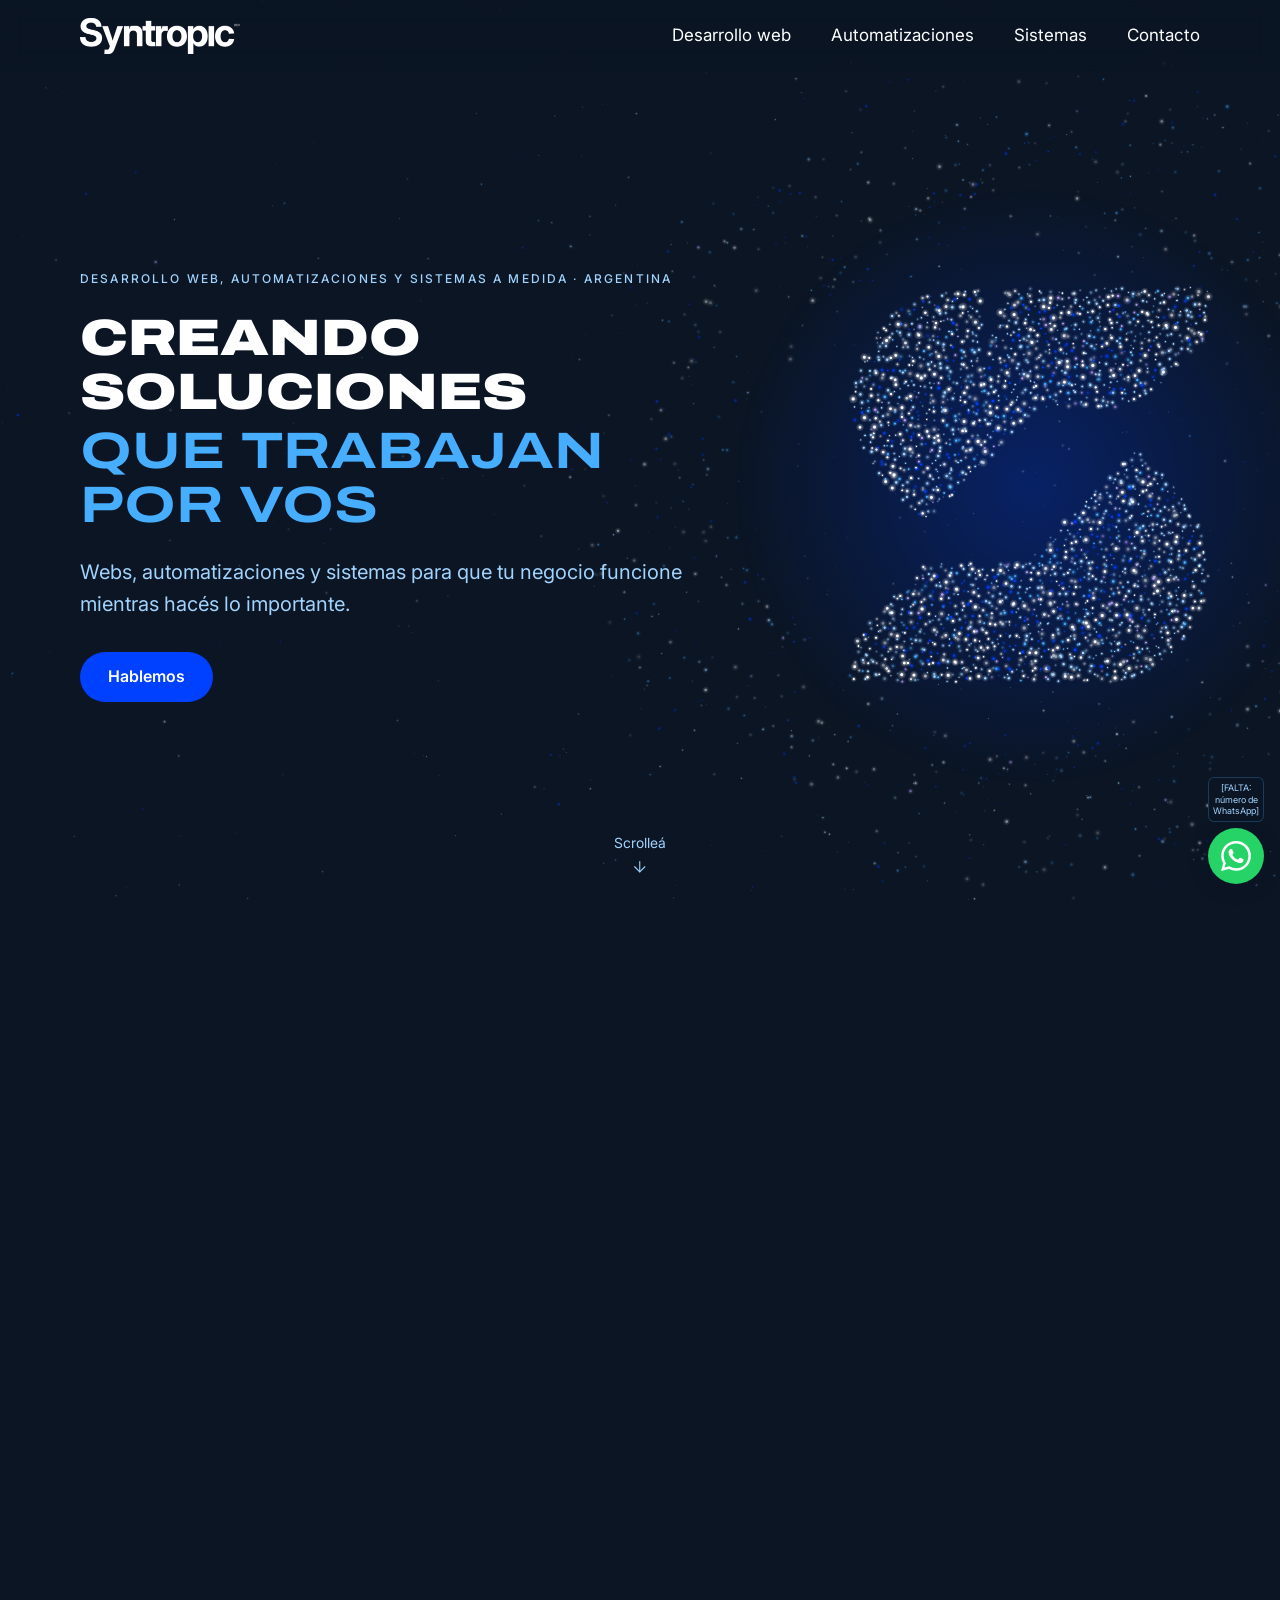
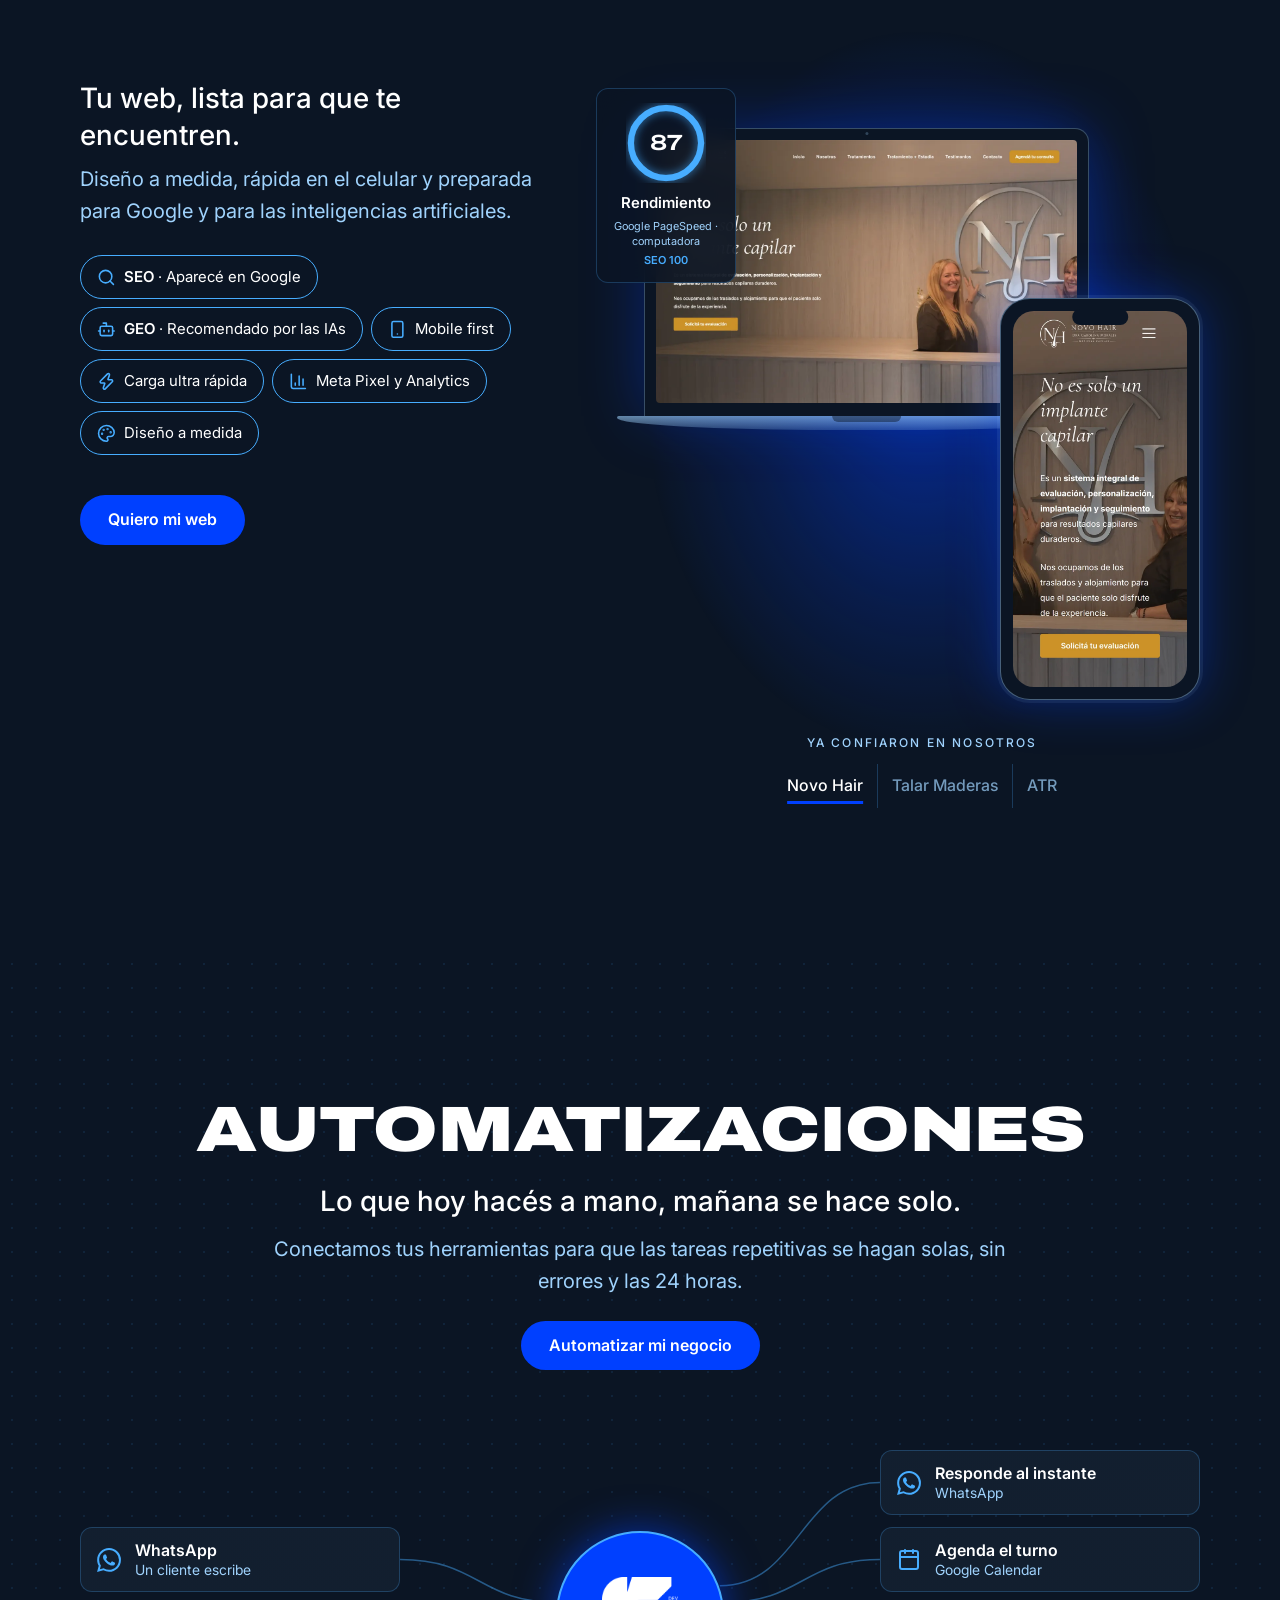
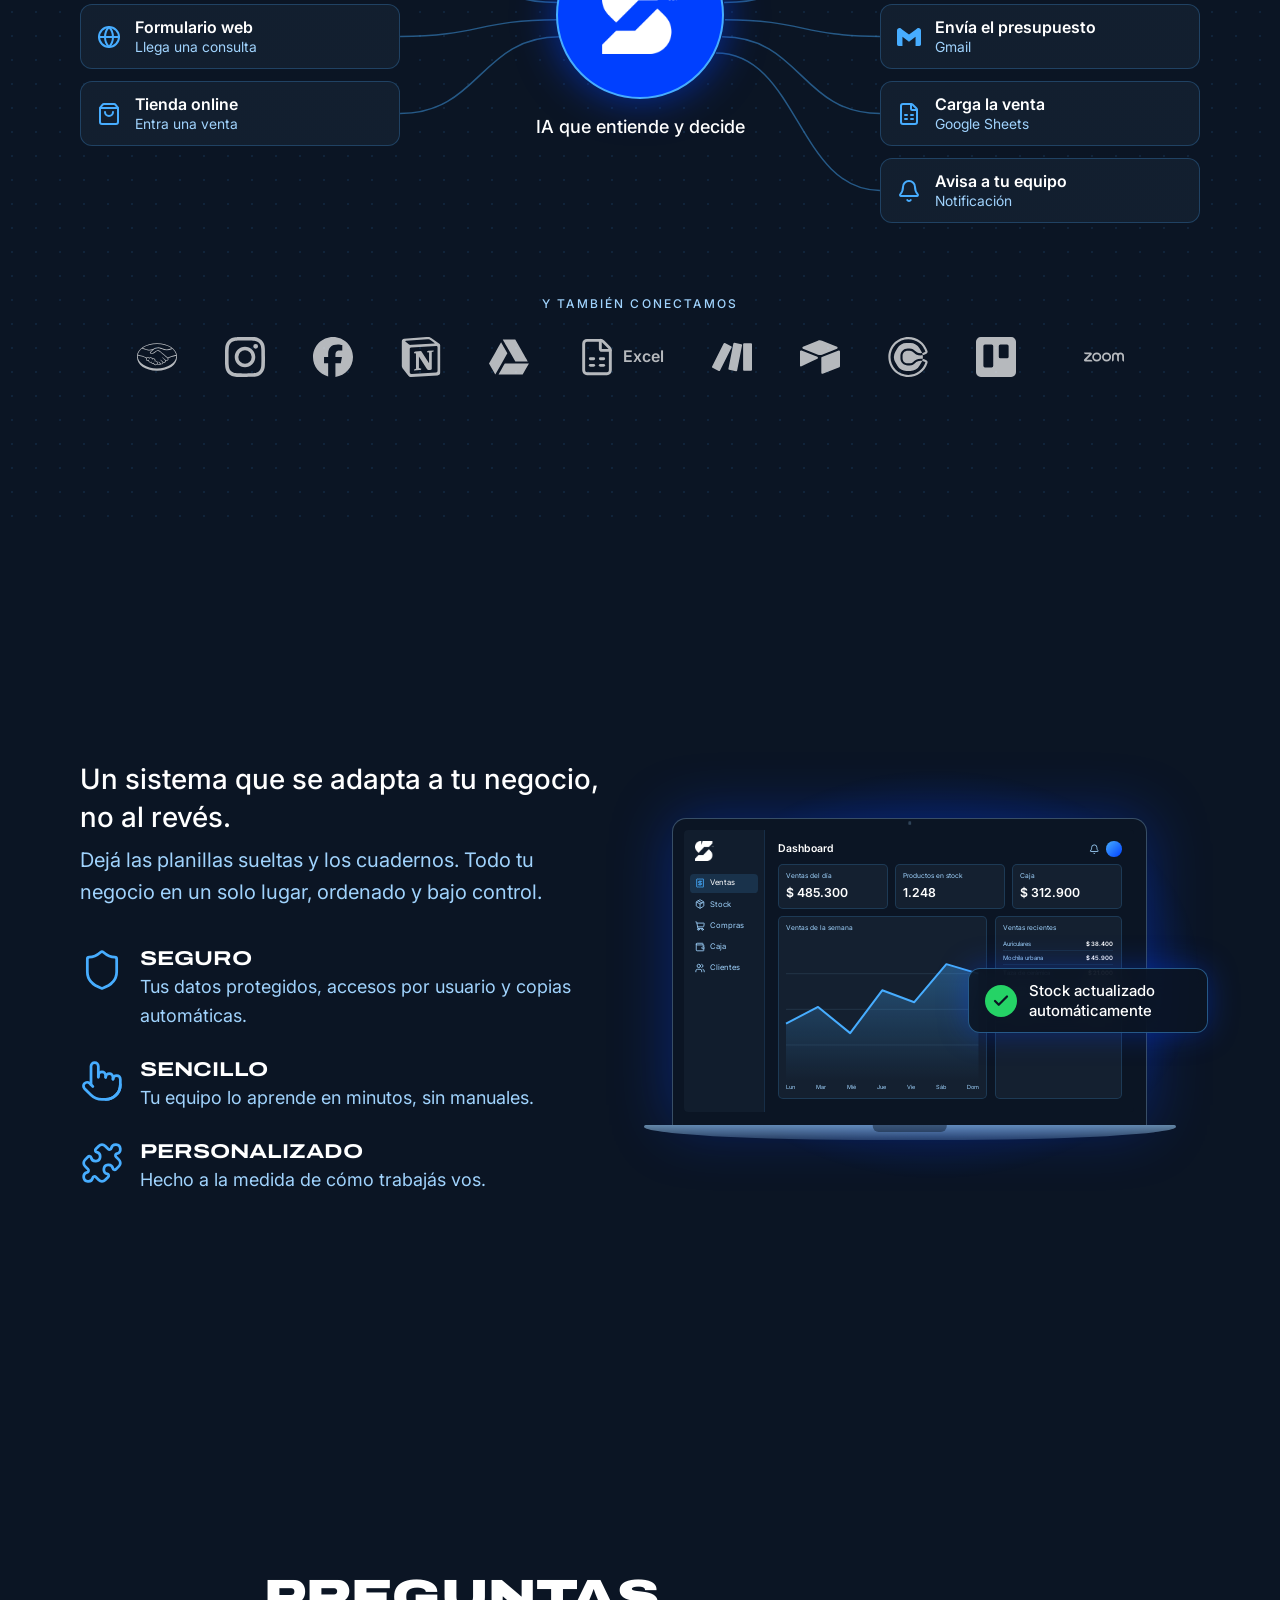
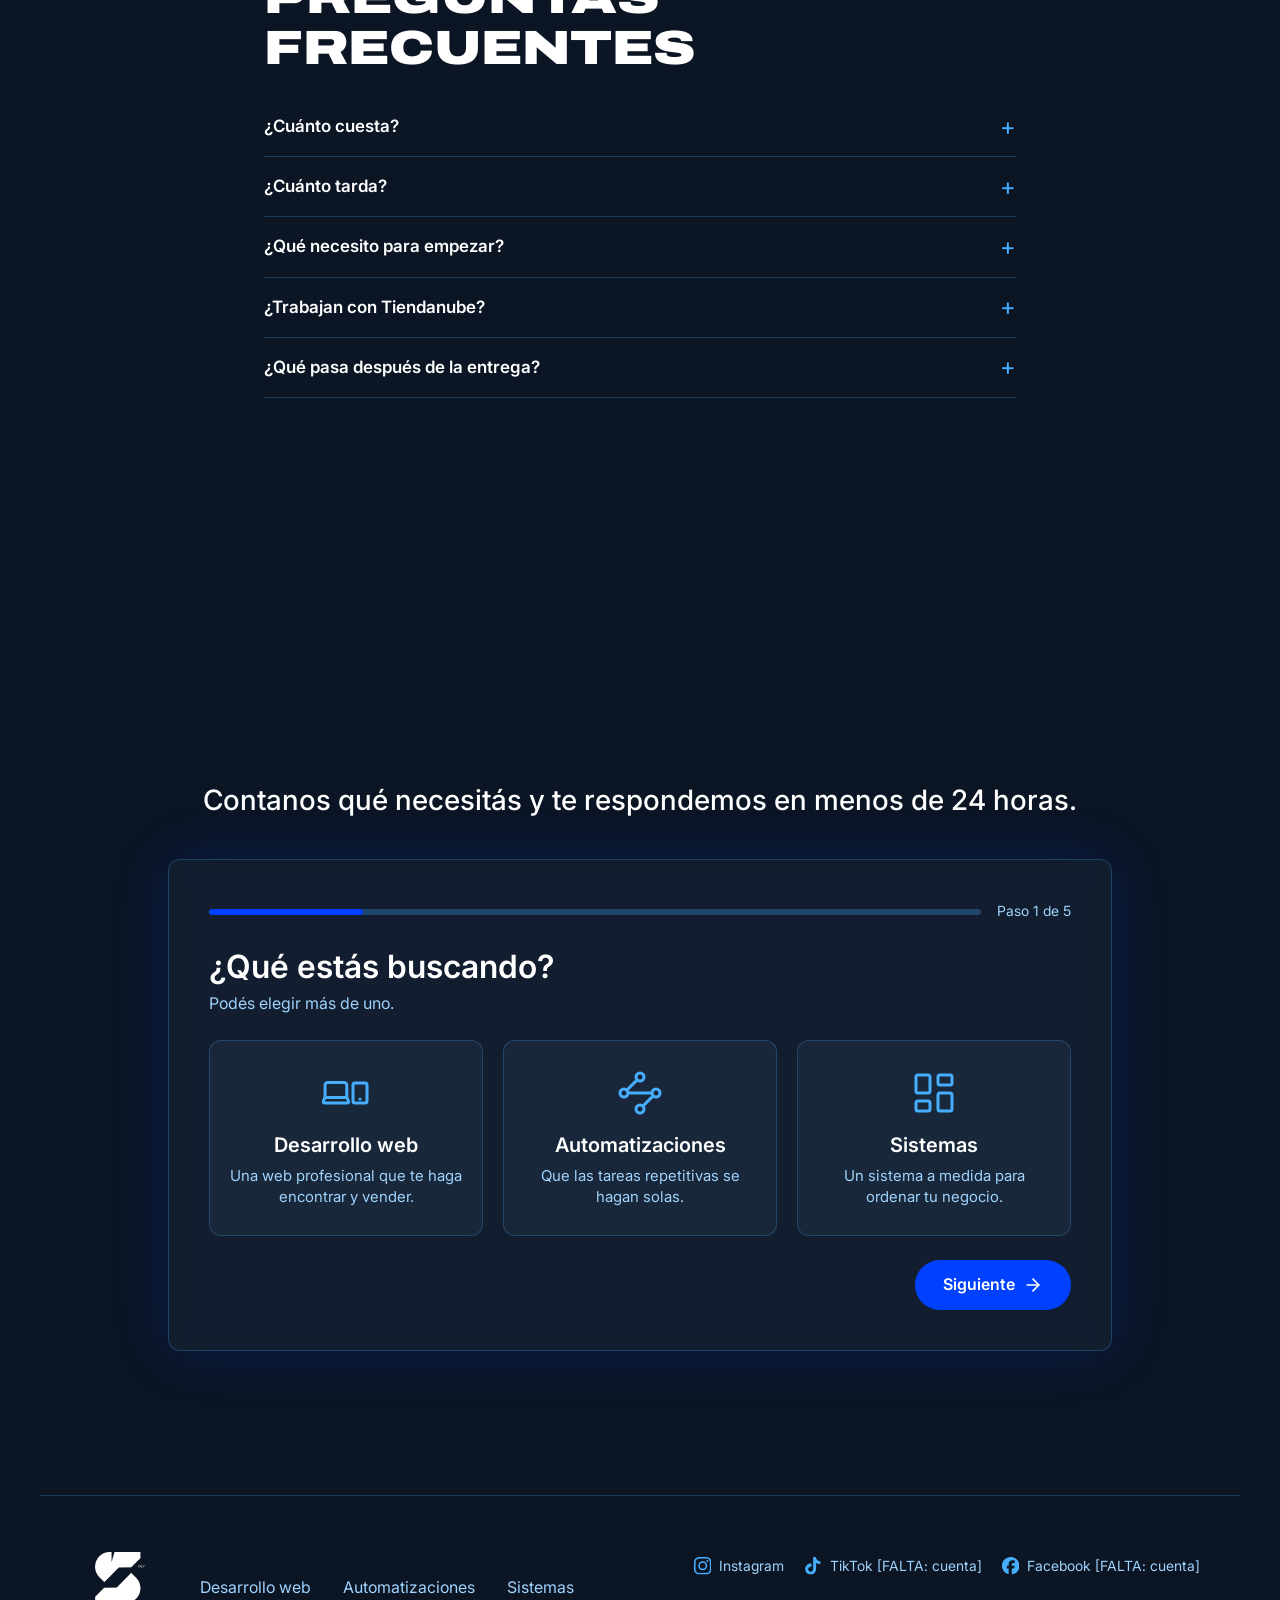
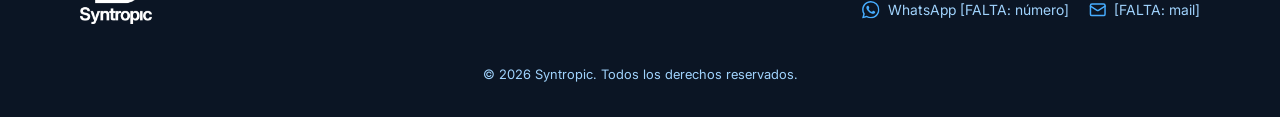
==== commit 240afa71: "Fase 7: página /automatizaciones Co-Authored-By: Claude Opus 5.5 <noreply@anthropic.com>" ====
--- a/sitio/index.html
+++ b/sitio/index.html
@@ -419,6 +419,7 @@
   <script src="assets/js/interfaz.js" defer></script>
   <script src="assets/js/entradas.js" defer></script>
   <script src="assets/js/dispositivos.js" defer></script>
+  <script src="assets/js/lienzo.js" defer></script>
   <script src="assets/js/secciones.js" defer></script>
   <script src="assets/js/particulas.js" defer></script>
 </body>
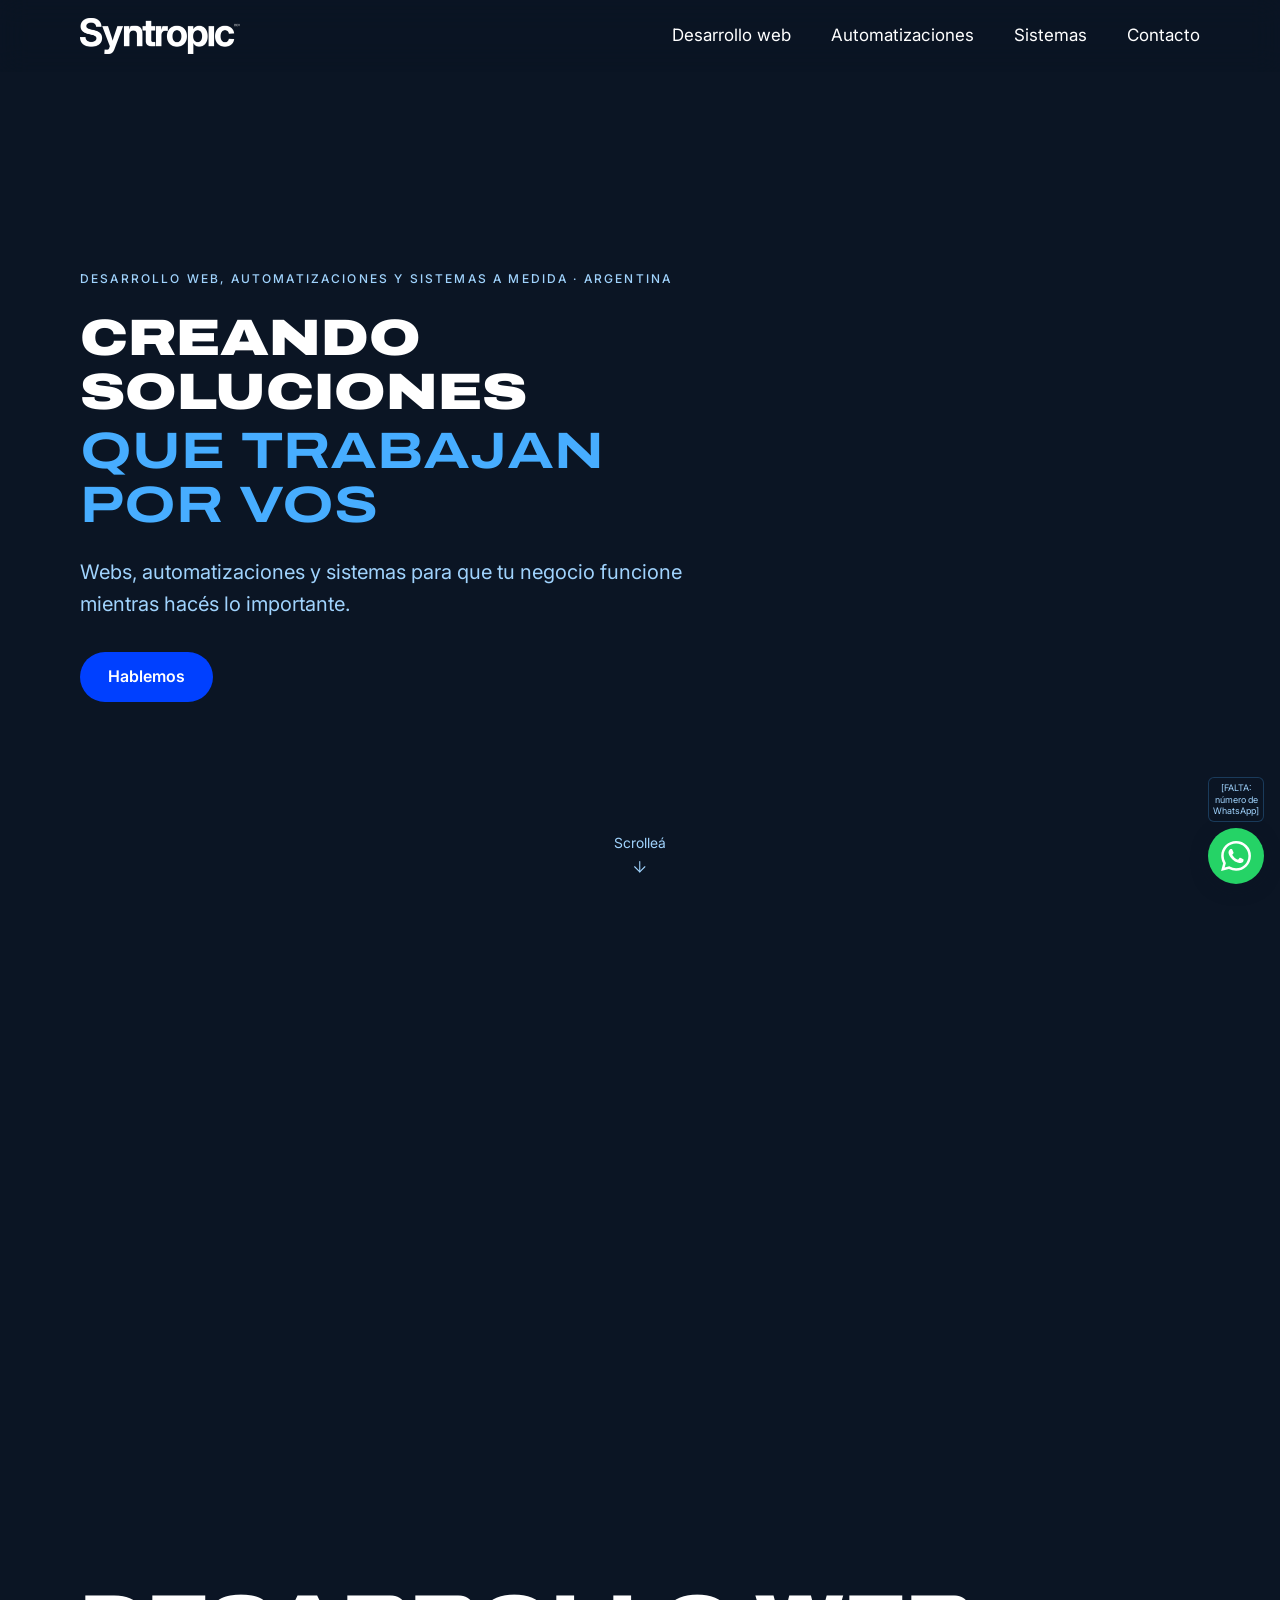
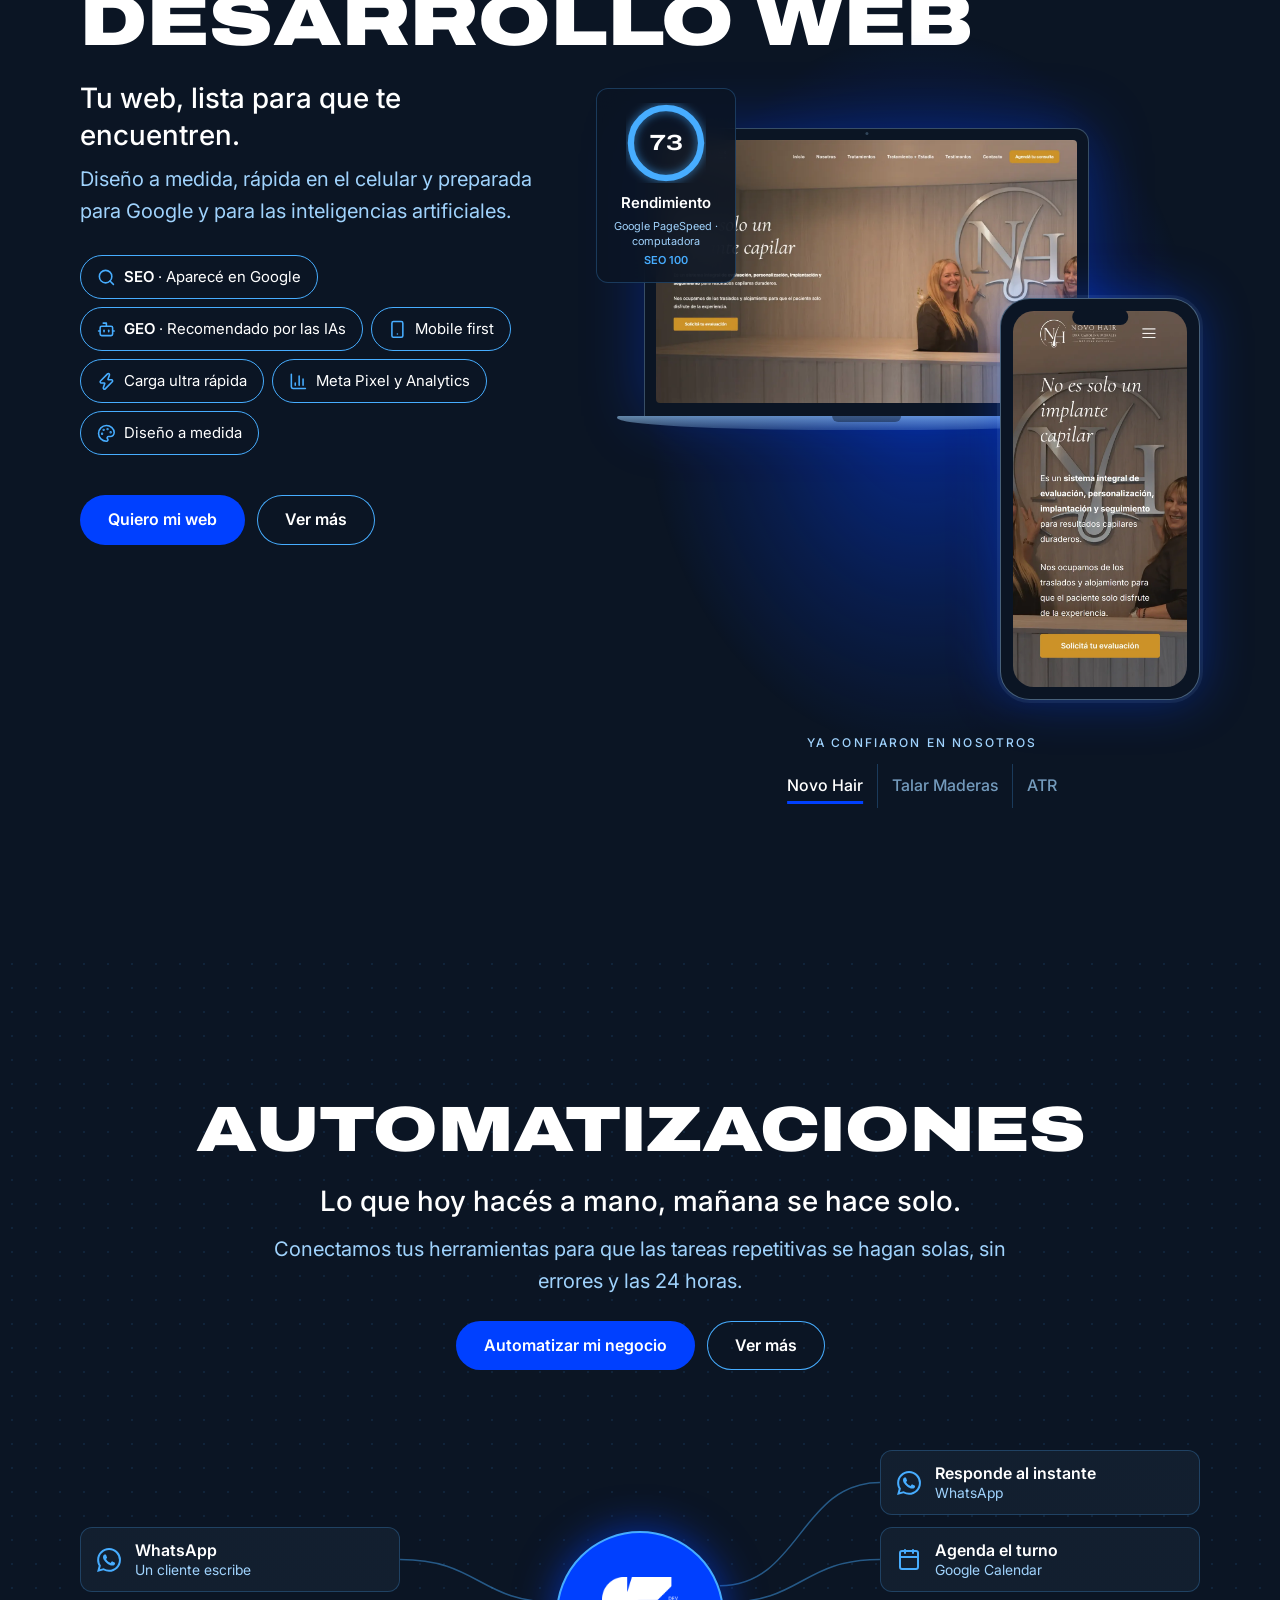
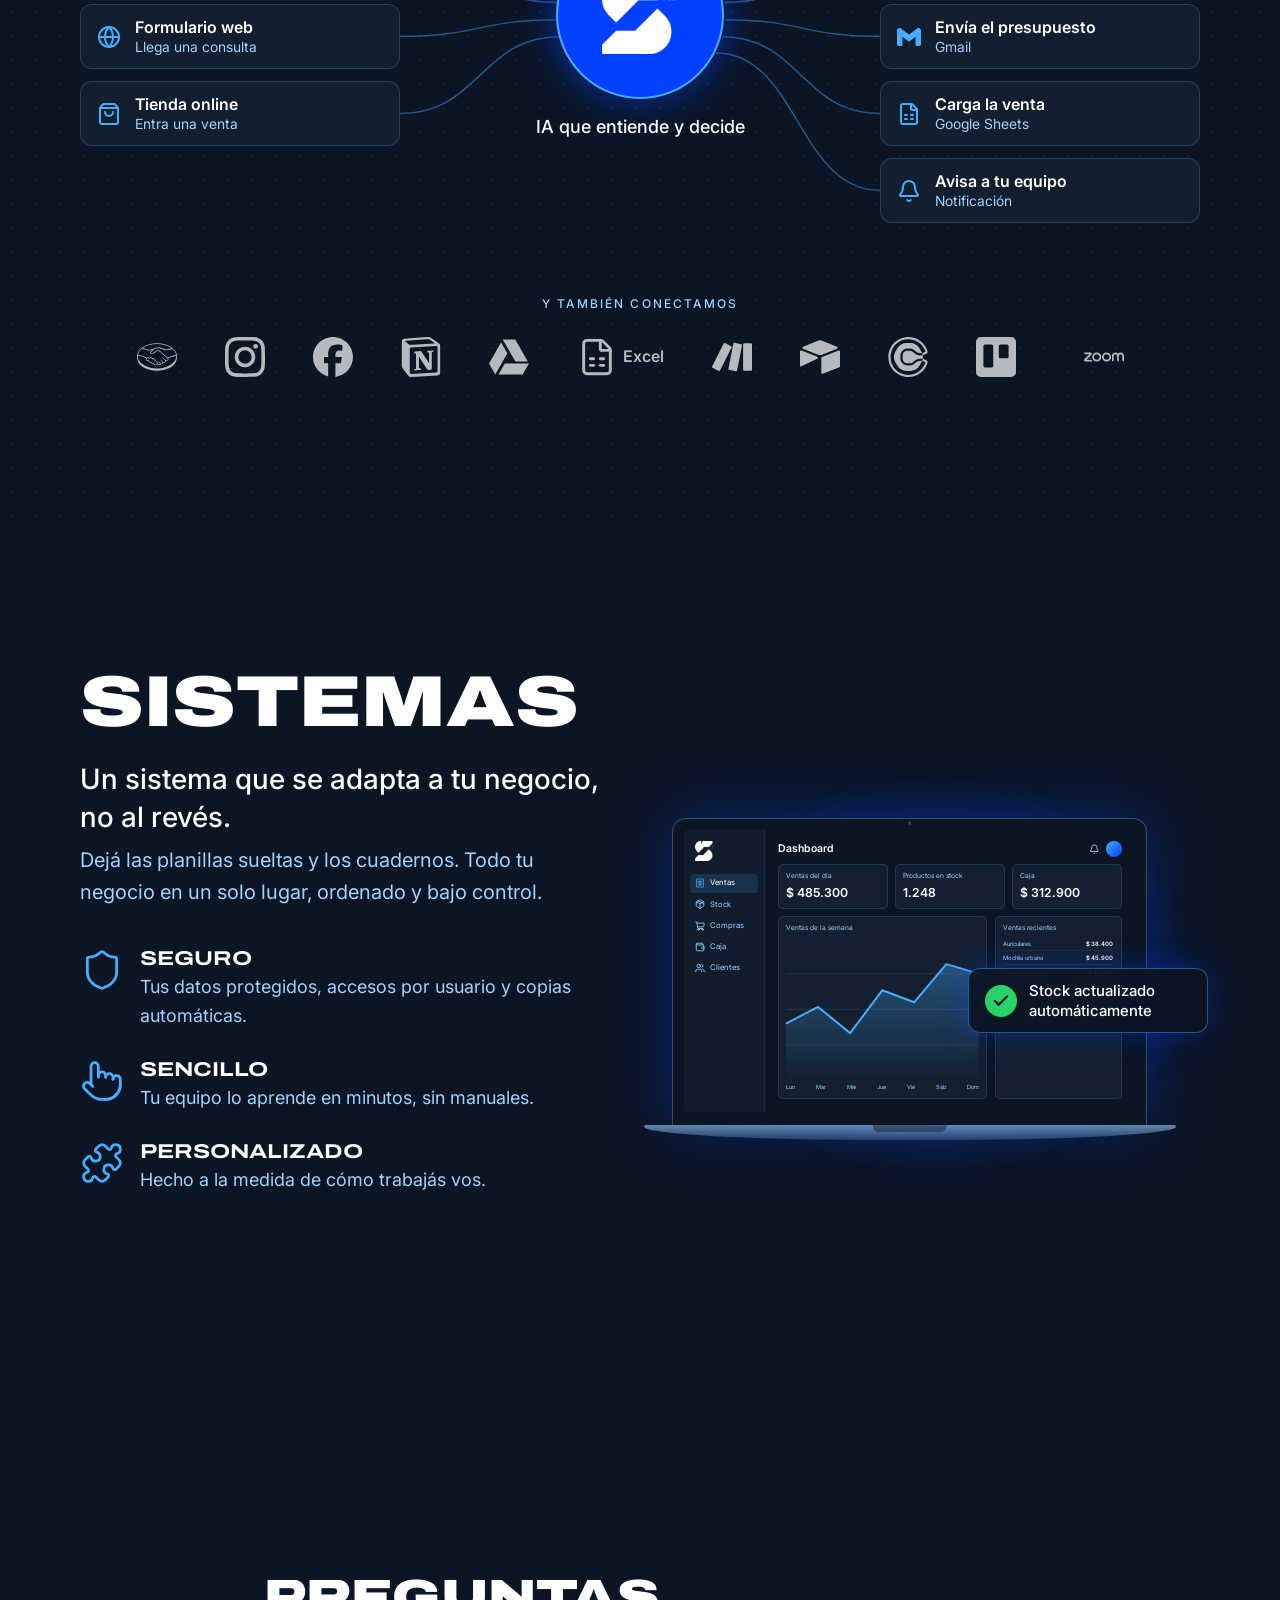
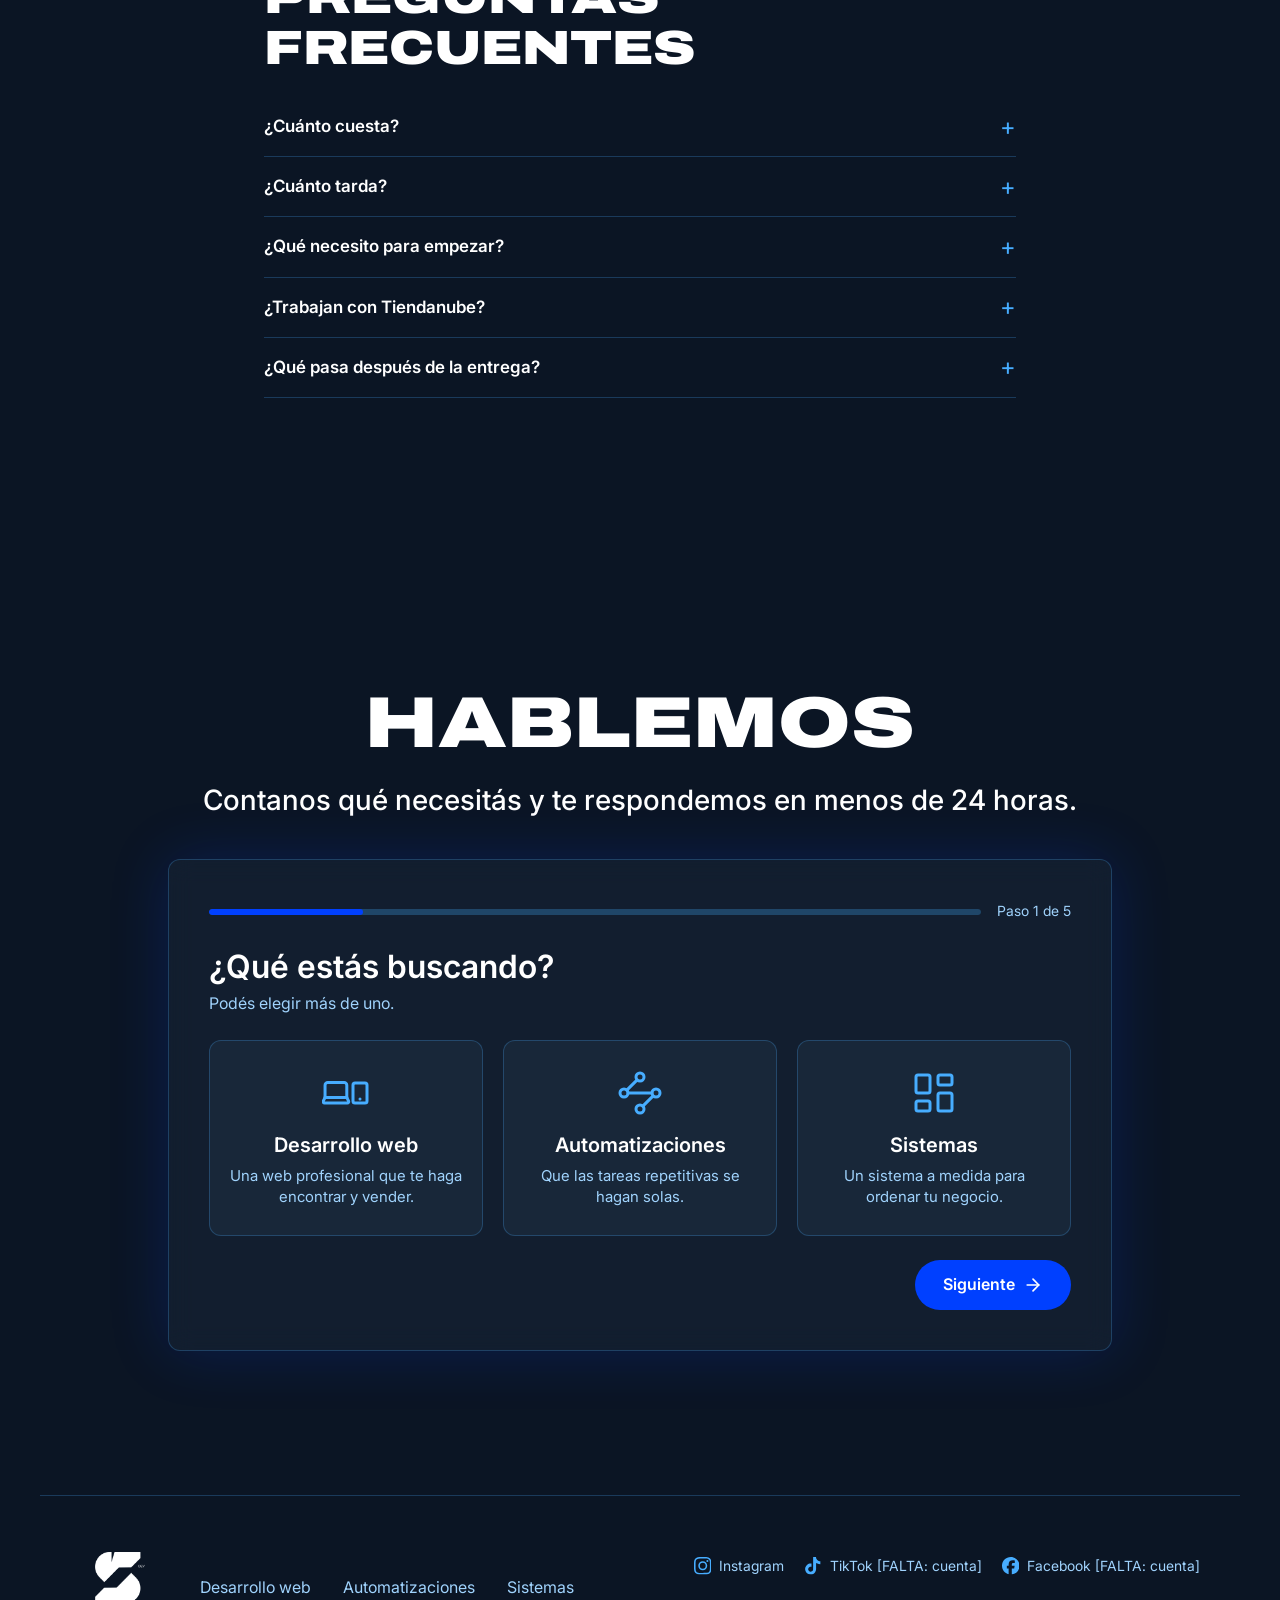
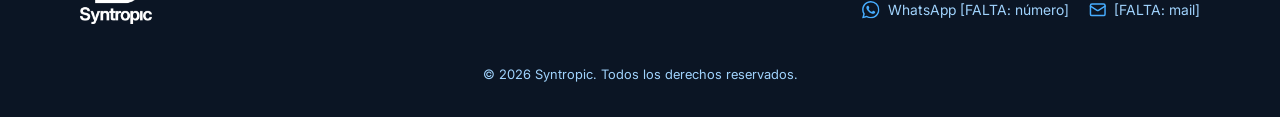
==== commit 59cf6280: "Fase 7: Ver más en la landing, menú con links a las páginas, sitemap, datos estructurados y resumen " ====
--- a/sitio/index.html
+++ b/sitio/index.html
@@ -30,9 +30,9 @@
 
       <nav id="menu-principal" class="menu-nav" aria-label="Principal">
         <ul class="menu-lista">
-          <li><a href="#desarrollo-web">Desarrollo web</a></li>
-          <li><a href="#automatizaciones">Automatizaciones</a></li>
-          <li><a href="#sistemas">Sistemas</a></li>
+          <li><a href="desarrollo-web/">Desarrollo web</a></li>
+          <li><a href="automatizaciones/">Automatizaciones</a></li>
+          <li><a href="sistemas/">Sistemas</a></li>
           <li><a href="#contacto">Contacto</a></li>
         </ul>
       </nav>
@@ -132,7 +132,10 @@
           </div>
         </div>
 
-        <a class="boton boton-seccion dw-boton" data-entrada href="#contacto" data-servicio="web">Quiero mi web</a>
+        <div class="botones-seccion dw-boton" data-entrada>
+          <a class="boton boton-seccion" href="#contacto" data-servicio="web">Quiero mi web</a>
+          <a class="boton boton-seccion boton-secundario" href="desarrollo-web/">Ver más<span class="sr-only"> sobre desarrollo web</span></a>
+        </div>
       </div>
     </section>
 
@@ -143,7 +146,10 @@
           <h2 id="titulo-automatizaciones">Automatizaciones</h2>
           <p class="frase" data-entrada>Lo que hoy hacés a mano, mañana se hace solo.</p>
           <p class="bajada" data-entrada>Conectamos tus herramientas para que las tareas repetitivas se hagan solas, sin errores y las 24 horas.</p>
-          <a class="boton boton-seccion" data-entrada href="#contacto" data-servicio="automatizaciones">Automatizar mi negocio</a>
+          <div class="botones-seccion" data-entrada>
+            <a class="boton boton-seccion" href="#contacto" data-servicio="automatizaciones">Automatizar mi negocio</a>
+            <a class="boton boton-seccion boton-secundario" href="automatizaciones/">Ver más<span class="sr-only"> sobre automatizaciones</span></a>
+          </div>
         </div>
 
         <!-- Lienzo de nodos. Los cables y las luces los dibuja secciones.js en el SVG
@@ -328,7 +334,10 @@
           </li>
         </ul>
 
-        <a class="boton boton-seccion sis-boton" data-entrada href="#contacto" data-servicio="sistemas">Quiero mi sistema</a>
+        <div class="botones-seccion sis-boton" data-entrada>
+          <a class="boton boton-seccion" href="#contacto" data-servicio="sistemas">Quiero mi sistema</a>
+          <a class="boton boton-seccion boton-secundario" href="sistemas/">Ver más<span class="sr-only"> sobre sistemas</span></a>
+        </div>
       </div>
     </section>
 
@@ -384,11 +393,11 @@
         <img src="assets/img/logo-blanco.webp" alt="Syntropic" width="480" height="475">
       </a>
 
-      <nav class="footer-nav" aria-label="Secciones">
+      <nav class="footer-nav" aria-label="Servicios">
         <ul>
-          <li><a href="#desarrollo-web">Desarrollo web</a></li>
-          <li><a href="#automatizaciones">Automatizaciones</a></li>
-          <li><a href="#sistemas">Sistemas</a></li>
+          <li><a href="desarrollo-web/">Desarrollo web</a></li>
+          <li><a href="automatizaciones/">Automatizaciones</a></li>
+          <li><a href="sistemas/">Sistemas</a></li>
         </ul>
       </nav>
 
--- a/sitio/assets/css/componentes.css
+++ b/sitio/assets/css/componentes.css
@@ -56,6 +56,22 @@
 
 @media (min-width: 768px) {
   .boton-seccion { width: auto; }
+}
+
+/* Botón secundario: borde, sin relleno */
+.boton-secundario {
+  background-color: transparent;
+  box-shadow: inset 0 0 0 1px var(--celeste);
+}
+
+.boton-secundario:hover { box-shadow: inset 0 0 0 1px var(--celeste), var(--glow-azul); }
+
+/* Dos botones juntos: el principal (al formulario) y "Ver más" (a la página) */
+.botones-seccion {
+  display: flex;
+  flex-wrap: wrap;
+  gap: 0.75rem;
+  width: 100%;
 }
 
 /* --- Píldora (etiqueta con ícono) --- */
--- a/sitio/assets/css/secciones.css
+++ b/sitio/assets/css/secciones.css
@@ -565,7 +565,7 @@
 
 .auto h2 { font-size: clamp(1.25rem, 6.2vw, 4.5rem); }
 
-.auto-texto .boton { margin-top: 0.75rem; }
+.auto-texto .botones-seccion { margin-top: 0.75rem; }
 
 /* Mobile: flujo vertical (disparadores, la S, acciones) */
 .lienzo {
@@ -755,6 +755,8 @@
     align-items: center;
     text-align: center;
   }
+
+  .auto-texto .botones-seccion { justify-content: center; }
 
   .auto-texto .frase,
   .auto-texto .bajada { max-width: 48rem; }
